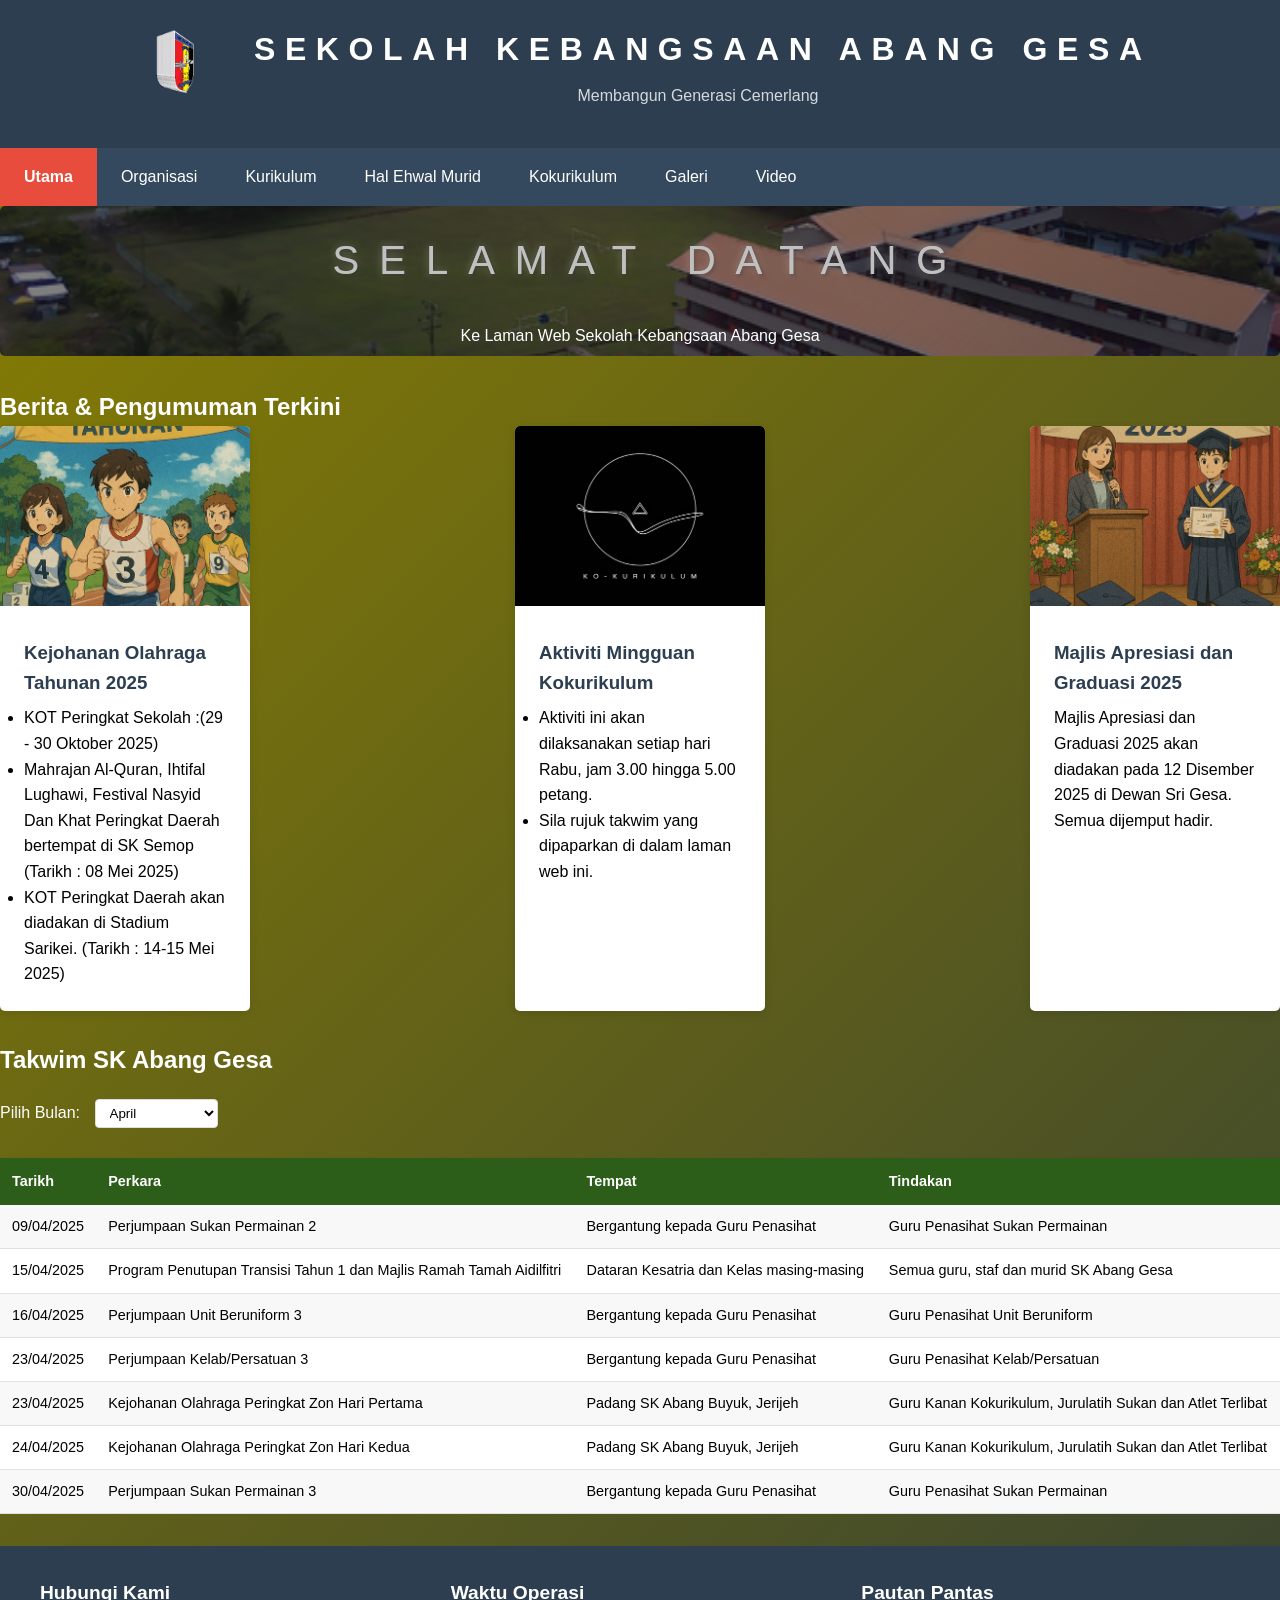
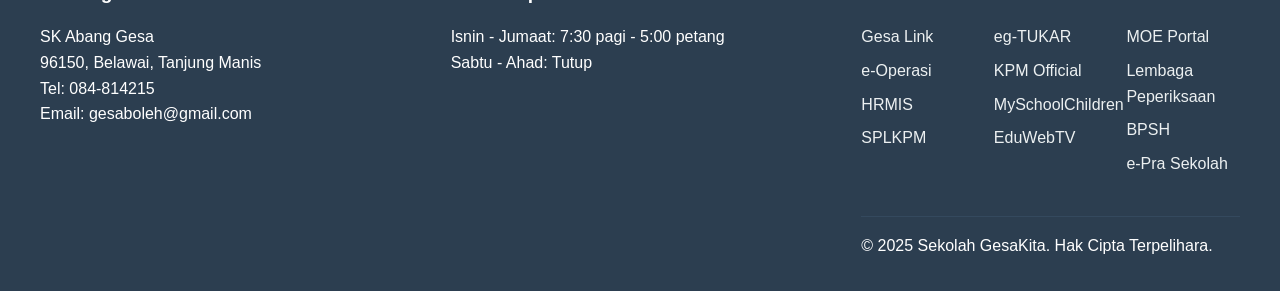
==== index.html @ 45ab1422 "Update index.html" ====
<!DOCTYPE html>
<html lang="en">
<head>
    <meta charset="UTF-8">
    <meta name="viewport" content="width=device-width, initial-scale=1.0">
    <meta http-equiv="X-UA-Compatible" content="IE=edge">
    <title>Sekolah Kita - Homepage</title>
    <style>
.welcome-container {
    width: 100%;
    text-align: center;
    overflow: hidden; /* Ensures text doesn't overflow */
}

.welcome-text {
    font-family: 'Stencil', sans-serif;
    font-size: clamp(3rem, 10vw, 6rem);
    margin: 0;
    padding: 15px 0;
    width: 100%;
    font-weight: 400;
    letter-spacing: 0.5em;
    text-indent: 0.5em;
    
    /* Base Metallic Silver Color */
    color: #c0c0c0;
    
    /* Shine Effect (Lighter Silver Overlay) */
    background: linear-gradient(
        to right,
        transparent 0%,
        rgba(255, 255, 255, 0.7) 30%,
        transparent 60%
    );
    -webkit-background-clip: text;
    background-clip: text;
    
    /* 3D Depth */
    text-shadow: 
        2px 2px 4px rgba(0, 0, 0, 0.3),
        0 0 8px rgba(255, 255, 255, 0.3);
    
    /* Smooth Shine Animation */
    animation: shine 4s infinite linear;
    background-size: 200% auto;
    white-space: nowrap;
    display: inline-block;
}

@keyframes shine {
    0% { background-position: 150% center; }
    100% { background-position: -50% center; }
}
.month-filter {
    margin: 20px 0;
    color: white;
}

.month-filter label {
    margin-right: 10px;
}

.month-filter select {
    padding: 5px 10px;
    border-radius: 4px;
    border: 1px solid #ddd;
    background-color: white;
}

.takwim-table {
    width: 100%;
    border-collapse: collapse;
    margin-top: 10px;
    background-color: white;
    box-shadow: 0 2px 5px rgba(0,0,0,0.1);
    font-size: 0.9em;
}

.takwim-table th {
    background-color: #2c5e1a;
    color: white;
    padding: 12px;
    text-align: left;
    position: sticky;
    top: 0;
}

.takwim-table td {
    padding: 10px 12px;
    border-bottom: 1px solid #e0e0e0;
    vertical-align: top;
}

.takwim-table tr {
    display: table-row;
}

.takwim-table tr:nth-child(even) {
    background-color: #f8f8f8;
}

.takwim-table tr:hover {
    background-color: #f0f0f0;
}

/* Responsive table */
.table-responsive {
    overflow-x: auto;
    max-width: 100%;
    margin-bottom: 20px;
}

@media screen and (max-width: 600px) {
    .takwim-table {
        font-size: 0.8em;
    }
    .takwim-table th, 
    .takwim-table td {
        padding: 8px 6px;
    }
}

        /* Reset and Base Styles */
        * {
            margin: 0;
            padding: 0;
            box-sizing: border-box;
            font-family: 'Segoe UI', Tahoma, Geneva, Verdana, sans-serif;
        }
        
body {
    background: linear-gradient(135deg, #8B8000, #172a45, #000000, #0a192f);
    background-size: 400% 400%;
    animation: gradientBG 5s ease infinite;
    color: black; /* Changed text color to light for better contrast */
    line-height: 1.6;
    margin: 0;
    min-height: 100vh;
}

@keyframes gradientBG {
    0% {
        background-position: 0% 50%;
    }
    50% {
        background-position: 100% 50%;
    }
    100% {
        background-position: 0% 50%;
    }
}
        
        /* Header Styles */
        header {
            background-color: #2c3e50;
            color: white;
            padding: 1rem 0;
            text-align: center;
            box-shadow: 0 2px 5px rgba(0,0,0,0.1);
        }
        
        .logo-container {
            display: flex;
            align-items: center;
            justify-content: center;
            margin-bottom: 1rem;
        }
        
        .logo {
            width: 100px;
            height: 100px;
            margin-right: 1rem;
            background-color: #2c3e50;
            border-radius: 50%;
            display: flex;
            align-items: center;
            justify-content: center;
        }
        
        .logo img {
            width: 80%;
            height: 80%;
            object-fit: contain;
        }
        
        .school-name h1 {
	    font-family: 'Astroz', sans-serif;
	    letter-spacing: 0.3em;
	    text-indent: 0.3em;
            font-size: 2rem;
            margin-bottom: 0.5rem;
        }
        
        .school-name p {
            font-size: 1rem;
            opacity: 0.8;
        }
        
        /* Navigation Tabs */
        .tabs-container {
            background-color: #34495e;
            position: sticky;
            top: 0;
            z-index: 100;
            overflow-x: auto;
            white-space: nowrap;
            -webkit-overflow-scrolling: touch;
        }
        
        .tabs {
            display: inline-flex;
            min-width: 100%;
        }
        
        .tab {
            padding: 1rem 1.5rem;
            cursor: pointer;
            color: white;
            transition: all 0.3s ease;
            position: relative;
            display: inline-block;
        }
        
        .tab:hover {
            background-color: #2c3e50;
        }
        
        .tab.active {
            background-color: #e74c3c;
            font-weight: bold;
        }
        
        .tab.active::after {
            content: '';
            position: absolute;
            bottom: -5px;
            left: 50%;
            transform: translateX(-50%);
            width: 0;
            height: 0;
            border-left: 10px solid transparent;
            border-right: 10px solid transparent;
            border-top: 10px solid #e74c3c;
        }
        
.pdf-preview-section {
    margin-bottom: 2rem;
    padding: 1rem;
    background: #f9f9f9;
    border-radius: 8px;
}

.pdf-container {
    margin: 1rem 0;
    box-shadow: 0 2px 5px rgba(0,0,0,0.1);
}

.btn-primary {
    display: inline-block;
    padding: 0.5rem 1rem;
    background: #0066cc;
    color: white;
    text-decoration: none;
    border-radius: 4px;
    transition: background 0.3s;
}

.btn-primary:hover {
    background: #0052a3;
}

.btn-primary i {
    margin-right: 0.5rem;
}

        /* Mobile Navigation */
        .mobile-nav {
            display: none;
            width: 100%;
            padding: 1rem;
            background-color: #34495e;
            color: white;
            border: none;
            text-align: center;
            font-size: 1rem;
            cursor: pointer;
        }
        
        /* Main Content */
        .main-content {
            padding: 2rem;
            max-width: 1200px;
            margin: 0 auto;
        }
        
        .tab-content {
            display: none;
            animation: fadeIn 0.5s ease;
        }
        
        .tab-content.active {
            display: block;
        }
        
        /* Hero Section */
        .hero {
background-image: linear-gradient(rgba(0,0,0,0.5), rgba(0,0,0,0.5)), url('gic.png');
background-size: cover;
background-position: center;
height: 150px;
display: flex;
align-items: center;
justify-content: center;
color: white;
text-align: center;
margin-bottom: 2rem;
border-radius: 5px;
        }
        
        .hero h2 {
            font-size: 2.5rem;
            margin-bottom: 1rem;
        }
        
        /* Cards */
        .card-container {
            display: flex;
            flex-wrap: wrap;
            justify-content: space-between;
            gap: 20px;
            margin-bottom: 30px;
        }
        
        .card {
            flex: 1;
            min-width: 200px;
            max-width: 250px;
            background-color: white;
            border-radius: 5px;
            overflow: hidden;
            box-shadow: 0 3px 10px rgba(0,0,0,0.1);
            transition: transform 0.3s ease;
        }
        
        .card:hover {
            transform: translateY(-5px);
        }
        
        .card img {
            width: 100%;
            height: 180px;
            object-fit: cover;
        }
        
        .card-content {
            padding: 1.5rem;
        }
        
        .card h3 {
            margin-bottom: 0.5rem;
            color: #2c3e50;
        }
        
        /* Circular Images */
        .circular-image-container {
            width: 150px;
            height: 150px;
            border-radius: 50%;
            overflow: hidden;
            margin: 0 auto;
            border: 4px solid #e74c3c;
            margin-top: 20px;
            background-color: #f1f1f1;
        }
        
        .circular-image {
            width: 100%;
            height: 100%;
            object-fit: cover;
        }
        
              /* Staff Cards */
.staff-row {
    display: flex;
    flex-wrap: wrap;
    justify-content: center;
    gap: 20px;
    margin-bottom: 30px;
    width: 100%;
}

.staff-card {
    flex: 1;
    min-width: 200px;
    max-width: calc(25% - 20px); /* 4 cards per row with gap */
    background-color: white;
    border-radius: 5px;
    overflow: hidden;
    box-shadow: 0 3px 10px rgba(0,0,0,0.1);
    transition: transform 0.3s ease;
    text-align: center;
    padding-bottom: 15px;
}

/* For rows that need 5 cards */
.staff-row-five .staff-card {
    max-width: calc(20% - 20px); /* 5 cards per row with gap */
}

/* For rows that need 3 cards */
.staff-row-three .staff-card {
    max-width: calc(33.33% - 20px); /* 3 cards per row with gap */
}

.circular-image-container {
    width: 120px;
    height: 120px;
    border-radius: 50%;
    overflow: hidden;
    margin: 15px auto;
    border: 3px solid #e74c3c;
    background-color: #f1f1f1;
}

.staff-card h3 {
    font-size: 1rem;
    margin: 10px 0 5px;
    color: #2c3e50;
    padding: 0 10px;
}

.staff-card p {
    font-size: 0.9rem;
    margin: 5px 0;
    padding: 0 10px;
}

/* Responsive adjustments */
@media (max-width: 1200px) {
    .staff-card {
        max-width: calc(33.33% - 20px);
    }
}

@media (max-width: 900px) {
    .staff-card {
        max-width: calc(50% - 20px);
    }
}

@media (max-width: 600px) {
    .staff-card {
        max-width: 100%;
    }
} 

.sheet-container {
    position: relative;
    padding-bottom: 75%; /* Adjust based on your sheet's aspect ratio */
    height: 0;
    overflow: hidden;
    background: #f5f5f5;
    border: 1px solid #ddd;
    margin-bottom: 15px;
}

.sheet-container iframe {
    position: absolute;
    top: 0;
    left: 0;
    width: 100%;
    height: 100%;
    border: none;
}

@media (max-width: 768px) {
    .sheet-container {
        padding-bottom: 120%; /* More vertical space on mobile */
    }
}       
.gallery-container {
    width: 100%;
    max-width: 1200px;
    margin: 0 auto;
    padding: 20px;
}

        /* Year Section Styling */
        .year-section {
            margin-bottom: 40px;
        }

        .year-title {
            text-align: center;
            margin: 30px 0 20px;
            position: relative;
            font-size: 24px;
            color: #fa0505;
        }

        .year-title:after {
            content: "";
            display: block;
            width: 80px;
            height: 3px;
            background: #3498db;
            margin: 10px auto 0;
        }

.gallery-grid {
    display: grid;
    grid-template-columns: repeat(6, 1fr);
    gap: 20px;
}

.gallery-item {
    position: relative;
    overflow: hidden;
    border-radius: 8px;
    box-shadow: 0 4px 8px rgba(0,0,0,0.1);
    transition: all 0.3s ease;
}

.gallery-item:hover {
    transform: scale(1.03);
    box-shadow: 0 6px 12px rgba(0,0,0,0.15);
}

.gallery-item img {
    width: 100%;
    height: 180px;
    object-fit: cover;
    display: block;
}

.gallery-caption {
    padding: 12px; /* Adjust padding as needed */
    background: #fff;
    text-align: center;
    font-size: 11px; /* Adjust font size as needed */
    color: #333;
    font-weight: 500;
    display: flex; /* Use flexbox for alignment */
    align-items: center; /* Vertically center the text */
    justify-content: center; /* Horizontally center the text */
    height: 60px; /* Set a fixed height for consistency */
    overflow: hidden; /* Prevent text from overflowing */
    text-overflow: ellipsis; /* Add ellipsis for long text */
    white-space: wrap; /* text wrapping */
}

/* Responsive adjustments */
@media (max-width: 1200px) {
    .gallery-grid {
        grid-template-columns: repeat(4, 1fr);
	font-size: 9px;
    }
}

@media (max-width: 768px) {
    .gallery-grid {
        grid-template-columns: repeat(3, 1fr);
	font-size: 8px;
    }
}

@media (max-width: 480px) {
    .gallery-grid {
        grid-template-columns:2, 1fr;
	font-size: 7px;
    }
}
        /* Lightbox */
        .lightbox {
            display: none;
            position: fixed;
            top: 0;
            left: 0;
            width: 100%;
            height: 100%;
            background-color:
 rgba(0,0,0,0.8);
            z-index: 1000;
            align-items: center;
            justify-content: center;
        }
        
        .lightbox-content {
            max-width: 90%;
            max-height: 90%;
        }
        
        .lightbox-content img {
            max-width: 100%;
            max-height: 80vh;
            border: 3px solid white;
            border-radius: 5px;
        }
        
        .close-lightbox {
            position: absolute;
            top: 20px;
            right: 30px;
            color: white;
            font-size: 30px;
            cursor: pointer;
        }
        
        /* Footer */
        footer {
            background-color: #2c3e50;
            color: white;
            text-align: center;
            padding: 2rem;
            margin-top: 2rem;
        }
        
        .footer-content {
            max-width: 1200px;
            margin: 0 auto;
            display: grid;
            grid-template-columns: repeat(auto-fit, minmax(200px, 1fr));
            gap: 2rem;
            text-align: left;
        }
        
        .footer-section h3 {
            margin-bottom: 1rem;
            font-size: 1.2rem;
        }
        
        .footer-section ul {
            list-style: none;
        }
        
        .footer-section ul li {
            margin-bottom: 0.5rem;
        }
        
        .footer-section ul li a {
            color: #ecf0f1;
            text-decoration: none;
            transition: color 0.3s ease;
        }
        
        .footer-section ul li a:hover {
            color: #e74c3c;
        }
        
        .copyright {
            margin-top: 2rem;
            padding-top: 1rem;
            border-top: 1px solid #34495e;
        }
        
	@media (max-width: 768px) {
    .documents-container {
        flex-direction: column;
    }
    .pdf-preview-section, .google-sheet-section {
        min-width: 100%;
    }
}
        /* Animations */
        @keyframes fadeIn {
            from { opacity: 0; }
            to { opacity: 1; }
        }
        
        /* Responsive Design */
        @media (max-width: 768px) {
            .tabs-container {
                display: none;
            }
            
            .mobile-nav {
                display: block;
            }
            
            .hero h2 {
                font-size: 2rem;
            }
            
            .school-name h1 {
                font-size: 1.5rem;
            }
            
            .card {
                min-width: 100%;
                max-width: 100%;
            }
            
            .staff-row {
                flex-direction: column;
                align-items: center;
            }
        }

	    /* Modal styles */
.pdf-modal {
    display: none;
    position: fixed;
    z-index: 1000;
    left: 0;
    top: 0;
    width: 100%;
    height: 100%;
    background-color: rgba(0,0,0,0.9);
}

.pdf-modal-content {
    margin: auto;
    display: block;
    width: 80%;
    max-width: 800px;
    height: 90vh;
    margin-top: 5vh;
}

.close-pdf {
    position: absolute;
    top: 15px;
    right: 35px;
    color: white;
    font-size: 40px;
    font-weight: bold;
    cursor: pointer;
}

        .video-gallery {
            display: flex;
            flex-direction: column;
            align-items: center;
            gap: 20px;
            padding: 20px;
        }
        
        .video-main {
            width: 60%;
            max-width: 800px;
            margin-bottom: 30px;
        }
        
        .video-grid {
            display: grid;
            grid-template-columns: repeat(3, 1fr);
            gap: 20px;
            width: 100%;
        }
        
        .video-item {
            cursor: pointer;
            transition: transform 0.3s;
            border-radius: 8px;
            overflow: hidden;
            box-shadow: 0 4px 8px rgba(0,0,0,0.1);
        }
        
        .video-item:hover {
            transform: scale(1.03);
        }
        
        .video-item img {
            width: 100%;
            height: auto;
            aspect-ratio: 16/9;
            object-fit: cover;
        }
        
        .video-caption {
            padding: 10px;
            background: #f5f5f5;
            text-align: center;
            font-size: 14px;
        }
        
        /* Modal styles */
        .modal {
            display: none;
            position: fixed;
            top: 0;
            left: 0;
            width: 100%;
            height: 100%;
            background-color: rgba(0,0,0,0.8);
            z-index: 1000;
            justify-content: center;
            align-items: center;
        }
        
        .modal-content {
            width: 80%;
            height: 80%;
            max-width: 1200px;
        }
        
        @media (max-width: 768px) {
            .video-grid {
                grid-template-columns: repeat(2, 1fr);
            }
            
            .video-main {
                width: 90%;
            }
        }
        
        @media (max-width: 480px) {
            .video-grid {
                grid-template-columns: 1fr;
            }
        }
    </style>
</head>
<body>
    <header>
        <div class="logo-container">
            <div class="logo">
                <img src="logo.gif" alt="School Logo" loading="lazy">
            </div>
            <div class="school-name">
                <h1>SEKOLAH KEBANGSAAN ABANG GESA</h1>
                <p>Membangun Generasi Cemerlang</p>
            </div>
        </div>
    </header>
    
    <button class="mobile-nav" id="mobileNavButton" aria-expanded="false" aria-controls="tabsContainer">☰ Menu</button>
    
    <div class="tabs-container" id="tabsContainer">
        <div class="tabs">
            <div class="tab active" data-tab="home" role="tab" aria-selected="true">Utama</div>
            <div class="tab" data-tab="organisasi" role="tab" aria-selected="false">Organisasi</div>
            <div class="tab" data-tab="kurikulum" role="tab" aria-selected="false">Kurikulum</div>
            <div class="tab" data-tab="hal-ehwal" role="tab" aria-selected="false">Hal Ehwal Murid</div>
            <div class="tab" data-tab="kokurikulum" role="tab" aria-selected="false">Kokurikulum</div>
            <div class="tab" data-tab="galeri" role="tab" aria-selected="false">Galeri</div>
            <div class="tab" data-tab="video" role="tab" aria-selected="false">Video</div>
        </div>
    </div>
    <div id="birthday-marquee" style="background: linear-gradient(90deg, #ff9a9e, #fad0c4, #fbc2eb, #a6c1ee); padding: 8px 0; overflow: hidden; white-space: nowrap;"></div>

    <!-- Video-Tab -->
    <div class="tab-content" id="video">
        <div class="video-gallery">
            <!-- Main centered video -->
            <div class="video-main">
                <div class="video-item" onclick="openVideo('https://youtu.be/NxX519SHe90')">
                    <img src="https://img.youtube.com/vi/NxX519SHe90/maxresdefault.jpg" alt="SK Abang Gesa" loading="lazy">
                    <div class="video-caption">Kenali SK Abang Gesa</div>
                </div>
            </div>
            
            <!-- Other videos in 3 columns -->
            <div class="video-grid">
                <div class="video-item" onclick="openVideo('https://youtu.be/Ot89BfWvvUY')">
                    <img src="https://img.youtube.com/vi/Ot89BfWvvUY/mqdefault.jpg" alt="Modified Interaction Display (MiDi)" loading="lazy">
                    <div class="video-caption">Modified Interaction Display (MiDi)</div>
                </div>
                <div class="video-item" onclick="openVideo('https://youtu.be/z4ncFSOuu-Y')">
                    <img src="https://img.youtube.com/vi/z4ncFSOuu-Y/mqdefault.jpg" alt="Eco Camp Anjuran NREB dan PPD Daro 2023" loading="lazy">
                    <div class="video-caption">Eco Camp Anjuran NREB dan PPD Daro 2023</div>
                </div>
                <div class="video-item" onclick="openVideo('https://youtu.be/TnNrUbFNuas')">
                    <img src="https://img.youtube.com/vi/TnNrUbFNuas/mqdefault.jpg" alt="Sambutan Hari Guru 2024" loading="lazy">
                    <div class="video-caption">Sambutan Hari Guru 2024</div>
                </div>
                <div class="video-item" onclick="openVideo('https://youtu.be/cm52_1sfhlU')">
                    <img src="https://img.youtube.com/vi/cm52_1sfhlU/mqdefault.jpg" alt="Sambutan Maulidur Rasul 2023" loading="lazy">
                    <div class="video-caption">Sambutan Maulidur Rasul 2023</div>
                </div>
                <div class="video-item" onclick="openVideo('https://youtu.be/Th11ZH11tkg')">
                    <img src="https://img.youtube.com/vi/Th11ZH11tkg/mqdefault.jpg" alt="Sambutan Hari Kemerdekaan 2023" loading="lazy">
                    <div class="video-caption">Sambutan Hari Kemerdekaan 2023</div>
                </div>
                <div class="video-item" onclick="openVideo('https://youtu.be/g2pElv9Hfdo')">
                    <img src="https://img.youtube.com/vi/g2pElv9Hfdo/mqdefault.jpg" alt="Majlis Hari Persaraan Hjh Jamaliah @ Rosnah 2023" loading="lazy">
                    <div class="video-caption">Majlis Hari Persaraan Hjh Jamaliah @ Rosnah 2023</div>
                </div>
                <div class="video-item" onclick="openVideo('https://youtu.be/VXc7XCbzJeQ')">
                    <img src="https://img.youtube.com/vi/VXc7XCbzJeQ/mqdefault.jpg" alt="Gesa Information Center (GiC)" loading="lazy">
                    <div class="video-caption">Gesa Information Center (GiC)</div>
                </div>
            </div>
        </div>
        
        <!-- Video Modal -->
        <div id="videoModal" class="modal" onclick="closeVideo()">
            <div class="modal-content" onclick="event.stopPropagation()">
                <iframe id="videoFrame" width="100%" height="100%" frameborder="0" allowfullscreen allow="autoplay"></iframe>
            </div>
        </div>
    </div>

<!-- Home Tab -->
<div class="tab-content active" id="home" role="tabpanel">
    <div class="hero">
        <div class="welcome-container">
            <h2 class="welcome-text">SELAMAT DATANG</h2>
            <p>Ke Laman Web Sekolah Kebangsaan Abang Gesa</p>
        </div>
    </div>
            
		<h2 style="color: white;">Berita & Pengumuman Terkini</h2>
            <div class="card-container">
                <div class="card">
                    <img src="kot.png" alt="Kejohanan Olahraga Tahunan" loading="lazy">
                    <div class="card-content">
                        <h3>Kejohanan Olahraga Tahunan 2025</h3>
			<ul>
                        	<li>KOT Peringkat Sekolah :(29 - 30 Oktober 2025)</li>
		        	<li>Mahrajan Al-Quran, Ihtifal Lughawi, Festival Nasyid Dan Khat Peringkat Daerah bertempat di SK Semop (Tarikh : 08 Mei 2025)</li>
				<li>KOT Peringkat Daerah akan diadakan di Stadium Sarikei. (Tarikh : 14-15 Mei 2025)</li>
			</ul>
                    </div>
                </div>
                
                <div class="card">
                    <img src="kkminggu.jpg" alt="Aktiviti Mingguan Kokurikulum" loading="lazy">
                    <div class="card-content">
                        <h3>Aktiviti Mingguan Kokurikulum</h3>
			<ul>
                        	<li>Aktiviti ini akan dilaksanakan setiap hari Rabu, jam 3.00 hingga 5.00 petang.</li>
				<li>Sila rujuk takwim yang dipaparkan di dalam laman web ini.</li>
		    </ul>
                    </div>
                </div>
                
                <div class="card">
                    <img src="graduasi.png" alt="Majlis Apresiasi dan Graduasi" loading="lazy">
                    <div class="card-content">
                        <h3>Majlis Apresiasi dan Graduasi 2025</h3>
                        <p>Majlis Apresiasi dan Graduasi 2025 akan diadakan pada 12 Disember 2025 di Dewan Sri Gesa. Semua dijemput hadir.</p>
                    </div>
		</div>
	    </div>

<h2 style="color: white;">Takwim SK Abang Gesa</h2>

<div class="month-filter">
    <label for="month-select">Pilih Bulan:</label>
    <select id="month-select">
        <option value="all">Semua Bulan</option>
        <option value="1">Januari</option>
        <option value="2">Februari</option>
        <option value="3">Mac</option>
        <option value="4" selected>April</option>
        <option value="5">Mei</option>
        <option value="6">Jun</option>
        <option value="7">Julai</option>
        <option value="8">Ogos</option>
        <option value="9">September</option>
        <option value="10">Oktober</option>
        <option value="11">November</option>
        <option value="12">Disember</option>
    </select>
</div>

<div class="table-responsive">
    <table class="takwim-table">
        <thead>
            <tr>
                <th>Tarikh</th>
                <th>Perkara</th>
                <th>Tempat</th>
                <th>Tindakan</th>
            </tr>
        </thead>
        <tbody>
            <!-- February Events -->
            <tr data-month="2">
                <td>26/02/2025</td>
                <td>Perjumpaan Unit Beruniform 1</td>
                <td>Bergantung kepada Guru Penasihat</td>
                <td>Guru Penasihat Unit Beruniform</td>
            </tr>
            
            <!-- March Events -->
            <tr data-month="3">
                <td>05/03/2025</td>
                <td>Perjumpaan Kelab/Persatuan 1</td>
                <td>Bergantung kepada Guru Penasihat</td>
                <td>Guru Penasihat Kelab/Persatuan</td>
            </tr>
            <tr data-month="3">
                <td>12/03/2025</td>
                <td>Perjumpaan Sukan Permainan 1</td>
                <td>Bergantung kepada Guru Penasihat</td>
                <td>Guru Penasihat Sukan Permainan</td>
            </tr>
            <tr data-month="3">
                <td>19/03/2025</td>
                <td>Perjumpaan Unit Beruniform 2</td>
                <td>Bergantung kepada Guru Penasihat</td>
                <td>Guru Penasihat Unit Beruniform</td>
            </tr>
            <tr data-month="3">
                <td>26/03/2025</td>
                <td>Perjumpaan Kelab/Persatuan 2</td>
                <td>Bergantung kepada Guru Penasihat</td>
                <td>Guru Penasihat Kelab/Persatuan</td>
            </tr>
            
            <!-- April Events -->
            <tr data-month="4">
                <td>09/04/2025</td>
                <td>Perjumpaan Sukan Permainan 2</td>
                <td>Bergantung kepada Guru Penasihat</td>
                <td>Guru Penasihat Sukan Permainan</td>
            </tr>
            <tr data-month="4">
                <td>15/04/2025</td>
                <td>Program Penutupan Transisi Tahun 1 dan Majlis Ramah Tamah Aidilfitri</td>
                <td>Dataran Kesatria dan Kelas masing-masing</td>
                <td>Semua guru, staf dan murid SK Abang Gesa</td>
            </tr>
            <tr data-month="4">
                <td>16/04/2025</td>
                <td>Perjumpaan Unit Beruniform 3</td>
                <td>Bergantung kepada Guru Penasihat</td>
                <td>Guru Penasihat Unit Beruniform</td>
            </tr>
            <tr data-month="4">
                <td>23/04/2025</td>
                <td>Perjumpaan Kelab/Persatuan 3</td>
                <td>Bergantung kepada Guru Penasihat</td>
                <td>Guru Penasihat Kelab/Persatuan</td>
            </tr>
            <tr data-month="4">
                <td>23/04/2025</td>
                <td>Kejohanan Olahraga Peringkat Zon Hari Pertama</td>
                <td>Padang SK Abang Buyuk, Jerijeh</td>
                <td>Guru Kanan Kokurikulum, Jurulatih Sukan dan Atlet Terlibat</td>
            </tr>
            <tr data-month="4">
                <td>24/04/2025</td>
                <td>Kejohanan Olahraga Peringkat Zon Hari Kedua</td>
                <td>Padang SK Abang Buyuk, Jerijeh</td>
                <td>Guru Kanan Kokurikulum, Jurulatih Sukan dan Atlet Terlibat</td>
            </tr>
            <tr data-month="4">
                <td>30/04/2025</td>
                <td>Perjumpaan Sukan Permainan 3</td>
                <td>Bergantung kepada Guru Penasihat</td>
                <td>Guru Penasihat Sukan Permainan</td>
            </tr>
            
            <!-- May Events -->
            <tr data-month="5">
                <td>07/05/2025</td>
                <td>Perjumpaan Unit Beruniform 4</td>
                <td>Bergantung kepada Guru Penasihat</td>
                <td>Guru Penasihat Unit Beruniform</td>
            </tr>
            <tr data-month="5">
                <td>14/05/2025</td>
                <td>Perjumpaan Kelab/Persatuan 4</td>
                <td>Bergantung kepada Guru Penasihat</td>
                <td>Guru Penasihat Kelab/Persatuan</td>
            </tr>
            <tr data-month="5">
                <td>14/05/2025</td>
                <td>Kejohanan Olahraga Peringkat Daerah Hari Pertama</td>
                <td>Stadium Sarikei</td>
                <td>Guru Kanan Kokurikulum, Jurulatih Sukan, Atlet Terlibat</td>
            </tr>
            <tr data-month="5">
                <td>15/05/2025</td>
                <td>Kejohanan Olahraga Peringkat Daerah Hari Kedua</td>
                <td>Stadium Sarikei</td>
                <td>Guru Kanan Kokurikulum, Jurulatih Sukan, Atlet Terlibat</td>
            </tr>
            <tr data-month="5">
                <td>21/05/2025</td>
                <td>Perjumpaan Sukan Permainan 4</td>
                <td>Bergantung kepada Guru Penasihat</td>
                <td>Guru Penasihat Sukan Permainan</td>
            </tr>
            <tr data-month="5">
                <td>28/05/2025</td>
                <td>Perjumpaan Unit Beruniform 5</td>
                <td>Bergantung kepada Guru Penasihat</td>
                <td>Guru Penasihat Unit Beruniform</td>
            </tr>
            
            <!-- June Events -->
            <tr data-month="6">
                <td>11/06/2025</td>
                <td>Perjumpaan Kelab/Persatuan 5</td>
                <td>Bergantung kepada Guru Penasihat</td>
                <td>Guru Penasihat Kelab/Persatuan</td>
            </tr>
            <tr data-month="6">
                <td>18/06/2025</td>
                <td>Perjumpaan Sukan Permainan 5</td>
                <td>Bergantung kepada Guru Penasihat</td>
                <td>Guru Penasihat Sukan Permainan</td>
            </tr>
            <tr data-month="6">
                <td>25/06/2025</td>
                <td>Perjumpaan Unit Beruniform 6</td>
                <td>Bergantung kepada Guru Penasihat</td>
                <td>Guru Penasihat Unit Beruniform</td>
            </tr>
            
            <!-- July Events -->
            <tr data-month="7">
                <td>02/07/2025</td>
                <td>Perjumpaan Kelab/Persatuan 6</td>
                <td>Bergantung kepada Guru Penasihat</td>
                <td>Guru Penasihat Kelab/Persatuan</td>
            </tr>
            <tr data-month="7">
                <td>09/07/2025</td>
                <td>Perjumpaan Sukan Permainan 6</td>
                <td>Bergantung kepada Guru Penasihat</td>
                <td>Guru Penasihat Sukan Permainan</td>
            </tr>
            <tr data-month="7">
                <td>16/07/2025</td>
                <td>Perjumpaan Unit Beruniform 7</td>
                <td>Bergantung kepada Guru Penasihat</td>
                <td>Guru Penasihat Unit Beruniform</td>
            </tr>
            <tr data-month="7">
                <td>23/07/2025</td>
                <td>Perjumpaan Kelab/Persatuan 7</td>
                <td>Bergantung kepada Guru Penasihat</td>
                <td>Guru Penasihat Kelab/Persatuan</td>
            </tr>
            <tr data-month="7">
                <td>30/07/2025</td>
                <td>Perjumpaan Sukan Permainan 7</td>
                <td>Bergantung kepada Guru Penasihat</td>
                <td>Guru Penasihat Sukan Permainan</td>
            </tr>
            
            <!-- August Events -->
            <tr data-month="8">
                <td>06/08/2025</td>
                <td>Perjumpaan Unit Beruniform 8</td>
                <td>Bergantung kepada Guru Penasihat</td>
                <td>Guru Penasihat Unit Beruniform</td>
            </tr>
            <tr data-month="8">
                <td>13/08/2025</td>
                <td>Perjumpaan Kelab/Persatuan 8</td>
                <td>Bergantung kepada Guru Penasihat</td>
                <td>Guru Penasihat Kelab/Persatuan</td>
            </tr>
            <tr data-month="8">
                <td>20/08/2025</td>
                <td>Perjumpaan Sukan Permainan 8</td>
                <td>Bergantung kepada Guru Penasihat</td>
                <td>Guru Penasihat Sukan Permainan</td>
            </tr>
            <tr data-month="8">
                <td>27/08/2025</td>
                <td>Perjumpaan Unit Beruniform 9</td>
                <td>Bergantung kepada Guru Penasihat</td>
                <td>Guru Penasihat Unit Beruniform</td>
            </tr>
            
            <!-- September Events -->
            <tr data-month="9">
                <td>03/09/2025</td>
                <td>Perjumpaan Kelab/Persatuan 9</td>
                <td>Bergantung kepada Guru Penasihat</td>
                <td>Guru Penasihat Kelab Persatuan</td>
            </tr>
            <tr data-month="9">
                <td>10/09/2025</td>
                <td>Perjumpaan Sukan Permainan 9</td>
                <td>Bergantung kepada Guru Penasihat</td>
                <td>Guru Penasihat Sukan Permainan</td>
            </tr>
            <tr data-month="9">
                <td>24/09/2025</td>
                <td>Perjumpaan Unit Beruniform 10</td>
                <td>Bergantung kepada Guru Penasihat</td>
                <td>Guru Penasihat Unit Beruniform</td>
            </tr>
            
            <!-- October Events -->
            <tr data-month="10">
                <td>01/10/2025</td>
                <td>Perjumpaan Kelab/Persatuan 10</td>
                <td>Bergantung kepada Guru Penasihat</td>
                <td>Guru Penasihat Kelab/Persatuan</td>
            </tr>
            <tr data-month="10">
                <td>08/10/2025</td>
                <td>Perjumpaan Sukan Permainan 10</td>
                <td>Bergantung kepada Guru Penasihat</td>
                <td>Guru Penasihat Sukan Permainan</td>
            </tr>
            <tr data-month="10">
                <td>15/10/2025</td>
                <td>Perjumpaan Unit Beruniform 11</td>
                <td>Bergantung kepada Guru Penasihat</td>
                <td>Guru Penasihat Unit Beruniform</td>
            </tr>
            <tr data-month="10">
                <td>22/10/2025</td>
                <td>Perjumpaan Kelab/Persatuan 11</td>
                <td>Bergantung kepada Guru Penasihat</td>
                <td>Guru Penasihat Kelab/Persatuan</td>
            </tr>
            <tr data-month="10">
                <td>29/10/2025</td>
                <td>Perjumpaan Sukan Permainan 11</td>
                <td>Bergantung kepada Guru Penasihat</td>
                <td>Guru Penasihat Sukan Permainan</td>
            </tr>
            <tr data-month="10">
                <td>29/10/2025</td>
                <td>Program Hari Sukan Negara</td>
                <td>Padang SK Abang Gesa</td>
                <td>Semua guru dan murid SK Abang Gesa</td>
            </tr>
            <tr data-month="10">
                <td>30/10/2025</td>
                <td>Kejohanan Olahraga Tahunan Hari Pertama</td>
                <td>Padang SK Abang Gesa</td>
                <td>Semua guru dan murid SK Abang Gesa</td>
            </tr>
            <tr data-month="10">
                <td>31/10/2025</td>
                <td>Kejohanan Olahraga Tahunan Hari Kedua</td>
                <td>Padang SK Abang Gesa</td>
                <td>Semua guru dan murid SK Abang Gesa</td>
            </tr>
            
            <!-- November Events -->
            <tr data-month="11">
                <td>05/11/2025</td>
                <td>Perjumpaan Unit Beruniform 12</td>
                <td>Bergantung kepada Guru Penasihat</td>
                <td>Guru Penasihat Unit Beruniform</td>
            </tr>
            <tr data-month="11">
                <td>12/11/2025</td>
                <td>Perjumpaan Kelab/Persatuan 12</td>
                <td>Bergantung kepada Guru Penasihat</td>
                <td>Guru Penasihat Kelab/Persatuan</td>
            </tr>
            <tr data-month="11">
                <td>19/11/2025</td>
                <td>Perjumpaan Sukan Permainan 12</td>
                <td>Bergantung kepada Guru Penasihat</td>
                <td>Guru Penasihat Sukan Permainan</td>
            </tr>
            <tr data-month="11">
                <td>20/11/2025</td>
                <td>Perkhemahan Tahunan SK Abang Gesa Hari Pertama</td>
                <td>Padang SK Abang Gesa</td>
                <td>Semua guru dan murid tahap 2 SK Abang Gesa</td>
            </tr>
            <tr data-month="11">
                <td>21/11/2025</td>
                <td>Perkhemahan Tahunan SK Abang Gesa Hari Kedua</td>
                <td>Padang SK Abang Gesa</td>
                <td>Semua guru dan murid tahap 2 SK Abang Gesa</td>
            </tr>
            <tr data-month="11">
                <td>26/11/2025</td>
                <td>Perjumpaan Unit Beruniform 13</td>
                <td>Bergantung kepada Guru Penasihat</td>
                <td>Guru Penasihat Unit Beruniform</td>
            </tr>
            
            <!-- December Events -->
            <tr data-month="12">
                <td>03/12/2025</td>
                <td>Perjumpaan Kelab/Persatuan 13</td>
                <td>Bergantung kepada Guru Penasihat</td>
                <td>Guru Penasihat Kelab/Persatuan</td>
            </tr>
            <tr data-month="12">
                <td>10/12/2025</td>
                <td>Perjumpaan Sukan Permainan 13</td>
                <td>Bergantung kepada Guru Penasihat</td>
                <td>Guru Penasihat Sukan Permainan</td>
            </tr>
            <tr data-month="12">
                <td>12/12/2025</td>
                <td>Majlis Apresiasi dan Graduasi 2025</td>
                <td>Dewan Sri Gesa</td>
                <td>Semua guru, staf dan pelajar</td>
            </tr>
        </tbody>
    </table>
</div>
	</div>
      
<!-- Organisasi Tab -->
<div class="tab-content" id="organisasi" role="tabpanel">
    <div style="display: flex; flex-direction: column; align-items: center; margin-bottom: 25px;">
        <div style="display: flex; align-items: center; gap: 15px; padding-bottom: 10px;">
            <img src="organisasi.png" alt="School Logo" style="height: 50px;">
            <h2 style="color: white; font-size: 2.0rem; margin: 0;">Struktur Organisasi Sekolah</h2>
        </div>
        <div style="border-bottom: 2px solid #3498db; width: 100%;"></div>
    </div>

           <!-- First Row: Guru Besar and Penolong Kanan -->
    <div class="staff-row">
        <div class="staff-card">
                <div class="circular-image-container" data-pdf="biodata/allawee.pdf">
                <img src="allawee.jpg" alt="Guru Besar" class="circular-image" loading="lazy">
            </div>
            <h3>Guru Besar</h3>
            <p>Ustaz Allawee Bin Haji Sidek</p>
            <p>DG10</p>
        </div>

        <div class="staff-card">
                <div class="circular-image-container" data-pdf="biodata/ahmad.pdf">
                <img src="ahmad.jpg" alt="Penolong Kanan Kurikulum" class="circular-image" loading="lazy">
            </div>
            <h3>Penolong Kanan Kurikulum</h3>
            <p>Encik Ahmad Bin Jemain</p>
            <p>DG12</p>
        </div>
        
        <div class="staff-card">
            <div class="circular-image-container" data-pdf="biodata/suzie.pdf">
                <img src="suzie.jpg" alt="Penolong Kanan HEM" class="circular-image" loading="lazy">
            </div>
            <h3>Penolong Kanan HEM</h3>
            <p>Puan Suzie Binti Abdullah</p>
            <p>DG10</p>
        </div>

        <div class="staff-card">
                <div class="circular-image-container" data-pdf="biodata/jalil.pdf">
                <img src="jalil.jpg" alt="Penolong Kanan Kokurikulum" class="circular-image" loading="lazy">
            </div>
            <h3>Penolong Kanan Kokurikulum</h3>
            <p>Encik Abdul Jalil Bin Saim</p>
            <p>DG9</p>
        </div>
    </div>
    
    <!-- 2nd Row: Ketua Panitia (5 cards) -->
    <div class="staff-row">
        <div class="staff-card">
            <div class="circular-image-container" data-pdf="biodata/wati.pdf">
                <img src="wati.jpg" alt="Ketua Panitia Bahasa Melayu" class="circular-image" loading="lazy">
            </div>
            <h3>Ketua Panitia Bahasa Melayu</h3>
            <p>Puan Wati Binti Ahmad</p>
            <p>DG10</p>
        </div>

        <div class="staff-card">
            <div class="circular-image-container" data-pdf="biodata/edi.pdf">
                <img src="edi.jpg" alt="Ketua Panitia Bahasa Inggeris" class="circular-image" loading="lazy">
            </div>
            <h3>Ketua Panitia Bahasa Inggeris</h3>
            <p>Encik Edi Harianto Bin Suyadi</p>
            <p>DG10</p>
        </div>

        <div class="staff-card">
            <div class="circular-image-container" data-pdf="biodata/shima.pdf">
                <img src="shima.jpg" alt="Ketua
 Panitia Matematik" class="circular-image" loading="lazy">
            </div>
            <h3>Ketua Panitia Matematik</h3>
            <p>Puan Nurhashimah Nabila</p>
            <p>DG10</p>
        </div>

        <div class="staff-card">
            <div class="circular-image-container" data-pdf="biodata/suhaila.pdf">
                <img src="suhaila.jpg" alt="Ketua Panitia Sains" class="circular-image" loading="lazy">
            </div>
            <h3>Ketua Panitia Sains</h3>
            <p>Cik Suhaila Binti Abdul Halip</p>
            <p>DG12</p>
        </div>
        
        <div class="staff-card">
            <div class="circular-image-container" data-pdf="biodata/daud.pdf">
                <img src="daud.jpg" alt="Ketua Panitia Pendidikan Jasmani" class="circular-image" loading="lazy">
            </div>
            <h3>Ketua Panitia Pendidikan Jasmani</h3>
            <p>Encik Daud Bin Ahmad</p>
            <p>DG12</p>
        </div>
    </div>
    
    <!-- 3rd Row: Ketua Panitia (5 cards) -->
    <div class="staff-row">
        <div class="staff-card">
            <div class="circular-image-container">
                <img src="maszura.jpg" alt="Ketua Panitia Muzik" class="circular-image" loading="lazy">
            </div>
            <h3>Ketua Panitia Muzik</h3>
            <p>Puan Maszura Binti Hasim</p>
            <p>DG10</p>
        </div>

        <div class="staff-card">
            <div class="circular-image-container" data-pdf="biodata/haluyah.pdf">
                <img src="haluyah.jpg" alt="Ketua Panitia Seni" class="circular-image" loading="lazy">
            </div>
            <h3>Ketua Panitia Seni Visual</h3>
            <p>Puan Haluyah Binti Hop</p>
            <p>DG12</p>
        </div>

        <div class="staff-card">
            <div class="circular-image-container" data-pdf="biodata/khusairi.pdf">
                <img src="khusairi.jpg" alt="Ketua Panitia Pendidikan Agama" class="circular-image" loading="lazy">
            </div>
            <h3>Ketua Panitia Agama Islam</h3>
            <p>Ustaz Muhammad Khusairi</p>
            <p>DG10</p>
        </div>
        
        <div class="staff-card">
            <div class="circular-image-container" data-pdf="biodata/norizan.pdf">
                <img src="norizan.jpg" alt="Ketua Panitia Sejarah" class="circular-image" loading="lazy">
            </div>
            <h3>Ketua Panitia Sejarah</h3>
            <p>Encik Mohamad Norizan Bin Mohammad</p>
            <p>DG12</p>
        </div>
        
        <div class="staff-card">
            <div class="circular-image-container">
                <img src="zubair.jpg" alt="Ketua Panitia RBT" class="circular-image" loading="lazy">
            </div>
            <h3>Ketua Panitia Reka Bentuk Teknologi</h3>
            <p>Encik Zubair Bin Kassim @ Musaddat</p>
            <p>DG10</p>
        </div>
    </div>
    
    <!-- 4th Row: Guru Pra Sekolah, Guru Media, Guru SPBT (4 cards) -->
    <div class="staff-row">
        <div class="staff-card">
            <div class="circular-image-container" data-pdf="biodata/najri.pdf">
                <img src="najri.jpg" alt="Guru Pra Sekolah Cemerlang" class="circular-image" loading="lazy">
            </div>
            <h3>Guru Pra Sekolah</h3>
            <p>Encik Mohammad Najri Bin Han</p>
            <p>DG9</p>
        </div>

        <div class="staff-card">
            <div class="circular-image-container" data-pdf="biodata/aishah.pdf">
                <img src="aishah.jpg" alt="Guru Pra Sekolah Gemilang" class="circular-image" loading="lazy">
            </div>
            <h3>Guru Pra Sekolah</h3>
            <p>Puan Siti Aishah Binti Muhaladdin</p>
            <p>DG10</p>
        </div>

        <div class="staff-card">
            <div class="circular-image-container" data-pdf="biodata/arzurra.pdf">
                <img src="arzurra.jpg" alt="Guru SPBT" class="circular-image" loading="lazy">
            </div>
            <h3>Guru SPBT</h3>
            <p>Puan Arzurra Binti Zainuddin</p>
            <p>DG12</p>
        </div>

        <div class="staff-card">
            <div class="circular-image-container" data-pdf="biodata/maszura.pdf">
                <img src="maszura.jpg" alt="Guru Media" class="circular-image" loading="lazy">
            </div>
            <h3>Guru Media</h3>
            <p>Puan Maszura Binti Hasim</p>
            <p>DG9</p>
        </div>
    </div>
    
    <!-- 5th Row: Guru Akademik (4 cards) -->
    <div class="staff-row">
        <div class="staff-card">
                <div class="circular-image-container" data-pdf="biodata/azreen.pdf">
                <img src="azreen.jpg" alt="Guru Akademik" class="circular-image" loading="lazy">
            </div>
            <h3>Guru Akademik</h3>
            <p>Puan Azreen Binti Kamarudin</p>
            <p>DG9</p>
        </div>

        <div class="staff-card">
            <div class="circular-image-container" data-pdf="biodata/hidayati.pdf">
                <img src="hidayati.jpg" alt="Guru Akademik" class="circular-image" loading="lazy">
            </div>
            <h3>Guru Akademik</h3>
            <p>Ustazah Norhidayati Binti Wahab</p>
            <p>DG9</p>
        </div>

        <div class="staff-card">
                <div class="circular-image-container" data-pdf="biodata/izzati.pdf">
                <img src="izzati.jpeg" alt="Guru Akademik" class="circular-image" loading="lazy">
            </div>
            <h3>Guru Akademik</h3>
            <p>Ustazah Izzati Bahiyah Binti Salim</p>
            <p>DG9</p>
        </div>

        <div class="staff-card">
            <div class="circular-image-container" data-pdf="biodata/laila.pdf">
                <img src="laila.jpg" alt="Guru Akademik" class="circular-image" loading="lazy">
            </div>
            <h3>Guru Akademik</h3>
            <p>Puan Laila Syafinaz Binti Hassan</p>
            <p>DG9</p>
        </div>
    </div>
    
    <!-- 6th Row: Guru Akademik (4 cards) -->
    <div class="staff-row">
        <div class="staff-card">
            <div class="circular-image-container" data-pdf="biodata/zulaikha.pdf">
                <img src="zulaikha.jpg" alt="Guru Akademik" class="circular-image" loading="lazy">
            </div>
            <h3>Guru Akademik</h3>
            <p>Ustazah Siti Zulaikha Binti Hj Temrin</p>
            <p>DG9</p>
        </div>

        <div class="staff-card">
            <div class="circular-image-container" data-pdf="biodata/nizam.pdf">
                <img src="nizam.jpg" alt="Guru Akademik" class="circular-image" loading="lazy">
            </div>
            <h3>Guru Akademik</h3>
            <p>Encik Khairul Nizam Bin Rajali</p>
            <p>DG9</p>
        </div>

        <div class="staff-card">
            <div class="circular-image-container">
                <img src="yasmin.jpg" alt="Guru Akademik" class="circular-image" loading="lazy">
            </div>
            <h3>Guru Akademik</h3>
            <p>Cik Yasmin Huzaimah Binti Aladdin</p>
            <p>DG10</p>
        </div>

        <div class="staff-card">
            <div class="circular-image-container" data-pdf="biodata/nurul.pdf">
                <img src="nurul.jpg" alt="Guru Akademik" class="circular-image" loading="lazy">
            </div>
            <h3>Guru Akademik</h3>
            <p>Cik Nurul Syuhada Binti Abdul Mutalip</p>
            <p>DG9</p>
        </div>
    </div>
    
    <!-- 7th Row: Guru Pemulihan (4 cards) -->
	    <div class="staff-row">
        <div class="staff-card">
            <div class="circular-image-container" data-pdf="biodata/hamsiah.pdf">
                <img src="hafiz.jpg" alt="Guru Akademik" class="circular-image" loading="lazy">
            </div>
            <h3>Guru Akademik</h3>
            <p>Puan Hamsiah Binti Rapaee</p>
            <p>DG10</p>
        </div>
		    
    <div class="staff-row">
        <div class="staff-card">
            <div class="circular-image-container" data-pdf="biodata/hafiz.pdf">
                <img src="hafiz.jpg" alt="Guru Pemulihan Khas" class="circular-image" loading="lazy">
            </div>
            <h3>Guru Pemulihan Khas</h3>
            <p>Encik Mohammad Hafiz Bin Syamsuddin</p>
            <p>DG10</p>
        </div>

        <div class="staff-card">
            <div class="circular-image-container" data-pdf="biodata/khairulnisa.pdf">
                <img src="nisa.jpg" alt="Guru Pemulihan Khas" class="circular-image" loading="lazy">
            </div>
            <h3>Guru Pemulihan Khas</h3>
            <p>Cik Khairul Nisa Binti Mohammad Baseri</p>
            <p>DG9</p>
        </div>

        <div class="staff-card">
            <div class="circular-image-container" data-pdf="biodata/mimut.pdf">
                <img src="mimut.jpg" alt="Guru Pemulihan" class="circular-image" loading="lazy">
            </div>
            <h3>Guru Pemulihan</h3>
            <p>Puan Mimut Khairiyah Binti Kongli</p>
            <p>DG7</p>
        </div>
        
        <!-- Empty card to maintain 4-card layout -->
        <div class="staff-card" style="visibility: hidden;"></div>
    </div>
    
    <!-- 8th Row: Pembantu Tadbir & Pengurusan (4 cards) -->
    <div class="staff-row">
        <div class="staff-card">
            <div class="circular-image-container">
                <img src="hajibah.jpg" alt="Pembantu Tadbir" class="circular-image" loading="lazy">
            </div>
            <h3>Pembantu Tadbir</h3>
            <p>Puan Hajibah Binti Salleh</p>
            <p>N2</p>
        </div>

        <div class="staff-card">
            <div class="circular-image-container" data-pdf="biodata/aini.pdf">
                <img src="aini.jpg" alt="Pembantu Pengurusan Murid" class="circular-image" loading="lazy">
            </div>
            <h3>Pembantu Pengurusan</h3>
            <p>Puan Aini Binti Damit</p>
            <p>N2</p>
        </div>

        <div class="staff-card">
            <div class="circular-image-container" data-pdf="biodata/kemuting.pdf">
                <img src="kemuting.jpg" alt="Pembantu Pengurusan Murid" class="circular-image" loading="lazy">
            </div>
            <h3>Pembantu Pengurusan</h3>
            <p>Puan Kemuting Binti Ayong</p>
            <p>N2</p>
        </div>

        <div class="staff-card">
            <div class="circular-image-container" data-pdf="biodata/noreeta.pdf">
                <img src="noreeta.jpg" alt="Pembantu Pengurusan Murid" class="circular-image"
 loading="lazy">
            </div>
            <h3>Pembantu Pengurusan</h3>
            <p>Puan Noreeta Anak Mandau</p>
            <p>N2</p>
        </div>
    </div>

            </div>
        </div>
        

<!-- Kurikulum Tab -->
<div class="tab-content" id="kurikulum" role="tabpanel" style="font-family: 'Segoe UI', Tahoma, Geneva, Verdana, sans-serif;">
    <div style="display: flex; align-items: center; justify-content: center; margin-bottom: 25px; padding-bottom: 10px; border-bottom: 2px solid #3498db;">
        <img src="kurikulum.png" alt="Logo" style="height: 80px; margin-right: 15px;">
        <h2 style="color: white; margin: 0; font-size: 1.5rem;">MAKLUMAT PENGURUSAN KURIKULUM</h2>
    </div>
    
    <!-- Main content container -->
    <div style="display: flex; flex-wrap: wrap; gap: 30px; margin-bottom: 30px;">
        <!-- PDF Preview Section -->
        <div style="flex: 1; min-width: 300px; background: white; border-radius: 8px; box-shadow: 0 2px 10px rgba(0,0,0,0.1); overflow: hidden;">
            <div style="padding: 15px 20px; background: #3498db; color: white;">
                <h3 style="margin: 0; font-size: 1.1rem;text-align: center;">JADUAL WAKTU</h3>
            </div>
            <div style="padding: 15px;">
                <div style="position: relative; padding-bottom: 141.42%; height: 0; overflow: hidden; background: #f5f5f5;">
                    <iframe 
                        src="jwkelas.pdf" 
                        style="position: absolute; top: 0; left: 0; width: 100%; height: 100%; border: none;"
                        allowfullscreen>
                        Your browser does not support PDFs. 
                        <a href="jwkelas.pdf">Download the PDF</a> instead.
                    </iframe>
                </div>
                <div style="text-align: center; margin-top: 15px;">
                    <a href="jwkelas.pdf" target="_blank" style="display: inline-block; padding: 8px 15px; background: #3498db; color: white; text-decoration: none; border-radius: 4px; font-size: 0.9rem;">
                        <i class="fas fa-download"></i> Muat Turun PDF
                    </a>
                </div>
            </div>
        </div>
        
        <!-- Class Teacher Table Section -->
        <div style="flex: 1; min-width: 300px; background: white; border-radius: 8px; box-shadow: 0 2px 10px rgba(0,0,0,0.1); overflow: hidden;">
            <div style="padding: 15px 20px; background: #3498db; color: white;">
                <h3 style="margin: 0; font-size: 1.1rem;text-align: center;">SENARAI GURU KELAS & PEMBANTU GURU KELAS</h3>
            </div>
            <div style="padding: 15px; overflow-x: auto;">
                <table style="width: 100%; border-collapse: collapse; font-size: 0.9rem;">
                    <thead>
                        <tr style="background-color: #2980b9; color: black;">
                            <th style="padding: 12px 15px; text-align: left; font-weight: 600;">KELAS</th>
                            <th style="padding: 12px 15px; text-align: left; font-weight: 600;">GURU KELAS</th>
                            <th style="padding: 12px 15px; text-align: left; font-weight: 600;">PEMBANTU GURU KELAS</th>
                        </tr>
                    </thead>
                    <tbody>
                        <!-- Rows with alternating colors -->
                        <tr style="background-color: #f8fafc; border-bottom: 1px solid #e0e0e0;">
                            <td style="padding: 8px 15px; font-weight: 500; color: #2c3e50;font-size: 0.9rem;text-align: center;">1 GEMILANG</td>
                            <td style="padding: 8px 15px;font-size: 0.9rem;text-align: center;">NUR HASHIMAH NABILA ABDULLAH</td>
                            <td style="padding: 8px 15px;font-size: 0.9rem;text-align: center;">WATI AHMAD</td>
                        </tr>
                        <tr style="background-color: #f0f7ff; border-bottom: 1px solid #e0e0e0;">
                            <td style="padding: 8px 15px; font-weight: 500; color: #2c3e50;font-size: 0.9rem;text-align: center;">1 CEMERLANG</td>
                            <td style="padding: 8px 15px;font-size: 0.9rem;text-align: center;">HAMSIAH RAPAEE</td>
                            <td style="padding: 8px 15px;font-size: 0.9rem;text-align: center;">KHARUL NIZAM RAJALI</td>
                        </tr>
                        <!-- Add all other rows following the same pattern -->
                        <!-- Example for empty cells -->
                        <tr style="background-color: #f8fafc; border-bottom: 1px solid #e0e0e0;">
                            <td style="padding: 8px 15px; font-weight: 500; color: #2c3e50;font-size: 0.9rem;text-align: center;">2 CEMERLANG</td>
                            <td style="padding: 8px 15px;font-size: 0.9rem;text-align: center;">AZREEN KAMARUDIN</td>
                            <td style="padding: 8px 15px; color: #95a5a6;font-size: 0.9rem;text-align: center;">-</td>
                        </tr>
                        <tr style="background-color: #f0f7ff; border-bottom: 1px solid #e0e0e0;">
                            <td style="padding: 8px 15px; font-weight: 500; color: #2c3e50;font-size: 0.9rem;text-align: center;">2 GEMILANG</td>
                            <td style="padding: 8px 15px;font-size: 0.9rem;text-align: center;">LAILA SYAFINAZ HASSAN</td>
                            <td style="padding: 8px 15px;font-size: 0.9rem;text-align: center;">ARZURRA ZAINUDDIN</td>
                        </tr>
 </tr>
                        <!-- Add all other rows following the same pattern -->
                        <!-- Example for empty cells -->
                        <tr style="background-color: #f8fafc; border-bottom: 1px solid #e0e0e0;">
                            <td style="padding: 8px 15px; font-weight: 500; color: #2c3e50; font-size: 0.9rem;text-align: center;">3 CEMERLANG</td>
                            <td style="padding: 8px 15px;font-size: 0.9rem;text-align: center;">HALUYAH HOP</td>
                            <td style="padding: 8px 15px;font-size: 0.9rem;text-align: center;">NURUL SYUHADA ABDUL MUTALIF</td>
                        </tr>
                        <tr style="background-color: #f0f7ff; border-bottom: 1px solid #e0e0e0;">
                            <td style="padding: 8px 15px; font-weight: 500; color: #2c3e50;font-size: 0.9rem;text-align: center;">3 GEMILANG</td>
                            <td style="padding: 8px 15px;font-size: 0.9rem;text-align: center;">LAILA SYAFINAZ SITI ZULAIKHA HJ TEMRIN</td>
                            <td style="padding: 8px 15px;font-size: 0.9rem;text-align: center;">MASZURA HASIM@MOHAMMAD</td>
                        </tr>
 </tr>
                        <!-- Add all other rows following the same pattern -->
                        <!-- Example for empty cells -->
                        <tr style="background-color: #f8fafc; border-bottom: 1px solid #e0e0e0;">
                            <td style="padding: 8px 15px; font-weight: 500; color: #2c3e50;font-size: 0.9rem;text-align: center;">4 CEMERLANG</td>
                            <td style="padding: 8px 15px;font-size: 0.9rem;text-align: center;">DAUD AHMAD</td>
                            <td style="padding: 8px 15px;font-size: 0.9rem;text-align: center;">MIMUT KHAIRIYAH KONGLI</td>
                        </tr>
                        <tr style="background-color: #f0f7ff; border-bottom: 1px solid #e0e0e0;">
                            <td style="padding: 8px 15px; font-weight: 500; color: #2c3e50;font-size: 0.9rem;text-align: center;">4 GEMILANG</td>
                            <td style="padding: 8px 15px;font-size: 0.9rem;text-align: center;">MOHAMAD NORIZAN MOHAMMAD</td>
                            <td style="padding: 8px 15px;font-size: 0.9rem;text-align: center;">MUHAMMAD KHUSAIRI SENAN</td>
                        </tr>
 </tr>
                        <!-- Add all other rows following the same pattern -->
                        <!-- Example for empty cells -->
                        <tr style="background-color: #f8fafc; border-bottom: 1px solid #e0e0e0;">
                            <td style="padding: 8px 15px; font-weight: 500; color: #2c3e50;font-size: 0.9rem;text-align: center;">5 CEMERLANG</td>
                            <td style="padding: 8px 15px;font-size: 0.9rem;text-align: center;">YASMIN HUZAIMAH ALADDIN</td>
                            <td style="padding: 8px 15px; color: #95a5a6;font-size: 0.9rem;text-align: center;">-</td>
                        </tr>
                        <tr style="background-color: #f0f7ff; border-bottom: 1px solid #e0e0e0;">
                            <td style="padding: 8px 15px; font-weight: 500; color: #2c3e50;font-size: 0.9rem;text-align: center;">5 GEMILANG</td>
                            <td style="padding: 8px 15px;font-size: 0.9rem;text-align: center;">SUHAILA ABDUL HALIP</td>
                            <td style="padding: 8px 15px;color: #95a5a6;font-size: 0.9rem;text-align: center;">-</td>
                        </tr>
 </tr>
                        <!-- Add all other rows following the same pattern -->
                        <!-- Example for empty cells -->
                        <tr style="background-color: #f8fafc; border-bottom: 1px solid #e0e0e0;">
                            <td style="padding: 8px 15px; font-weight: 500; color: #2c3e50;font-size: 0.9rem;text-align: center;">6 CEMERLANG</td>
                            <td style="padding: 8px 15px;font-size: 0.9rem;text-align: center;">EDI HARIANTO SUYADI</td>
                            <td style="padding: 8px 15px;font-size: 0.9rem;text-align: center;">ZUBAIR KASSIM</td>
                        </tr>
                        <tr style="background-color: #f0f7ff; border-bottom: 1px solid #e0e0e0;">
          
                  <td style="padding: 8px 15px; font-weight: 500; color: #2c3e50;font-size: 0.9rem;text-align: center;">6 GEMILANG</td>
                            <td style="padding: 8px 15px;font-size: 0.9rem;text-align: center;">IZZATI BAHIYAH SALIM</td>
                            <td style="padding: 8px 15px;font-size: 0.9rem;text-align: center;">NORHIDAYATI WAHAB</td>
                        </tr>
 </tr>
                        <!-- Add all other rows following the same pattern -->
                        <!-- Example for empty cells -->
                        <tr style="background-color: #f8fafc; border-bottom: 1px solid #e0e0e0;">
                            <td style="padding: 8px 15px; font-weight: 500; color: #2c3e50;font-size: 0.9rem;text-align: center;">PPKI</td>
                            <td style="padding: 8px 15px;font-size: 0.9rem;text-align: center;">MOHAMMAD HAFIZ SYAMSUDDIN</td>
                            <td style="padding: 8px 15px;font-size: 0.9rem;text-align: center;">KHAIRUL NISA MOHAMMAD BASERI</td>
                        </tr>
                    </tbody>
                </table>
            </div>
        </div>
    </div>
   
<!-- Best Performer Dashboard -->
<div style="margin-top: 30px; max-width: 1200px; margin-left: auto; margin-right: auto;">
    
    <!-- First Row: e-RPH Delivery -->
    <div style="display: flex; flex-wrap: wrap; gap: 30px; justify-content: center; margin-bottom: 30px;">
        <!-- e-RPH Delivery Report -->
        <div style="flex: 1 1 100%; min-width: 400px; background: white; border-radius: 8px; box-shadow: 0 2px 10px rgba(0,0,0,0.1); overflow: hidden;">
            <div style="padding: 15px 20px; background: #3498db; color: white;">
                <h3 style="margin: 0; font-size: 1.1rem; text-align: center;">GRAF REKOD PENGHANTARAN e-RPH 2.1</h3>
            </div>
            <div style="position: relative; height: 1350px; overflow: hidden;">
                <iframe 
                    src="https://docs.google.com/spreadsheets/d/e/2PACX-1vTFU6Yc106OFhx54o-UuF0BcsU_D9bHkaXJuv3-l7rcxxbqkD-5UrKa1MmhUS2MWE8KSumbH64W6Wb7/pubhtml?gid=1958504706&amp;single=true&amp;widget=true&amp;headers=false&amp;chrome=false&amp;range=A1:F59" 
                    style="position: absolute; top: 0; left: 0; width: 100%; height: 100%; border: none;"
                    allowfullscreen
                    loading="lazy">
                </iframe>
            </div>
        </div>
    </div>

    <!-- Third Row: Staff Attendance -->
    <div style="display: flex; flex-wrap: wrap; gap: 30px; justify-content: center;">
        <!-- Staff Attendance -->
        <div style="flex: 1 1 100%; min-width: 400px; background: white; border-radius: 8px; box-shadow: 0 2px 10px rgba(0,0,0,0.1); overflow: hidden;">
            <div style="padding: 15px 20px; background: #3498db; color: white;">
                <h3 style="margin: 0; font-size: 1.1rem; text-align: center;">ANALISIS KEHADIRAN STAF</h3>
            </div>
            <div style="position: relative; height: 1700px; overflow: hidden;">
                <iframe 
                    src="https://lookerstudio.google.com/embed/reporting/3541bfca-cb2f-43b7-ae63-74b44baa8366/page/p_ole8x9wttc" 
                    style="position: absolute; top: 0; left: 0; width: 100%; height: 100%; border: none;"
                    allowfullscreen
                    loading="lazy">
                </iframe>
            </div>
        </div>
    </div>
</div>
	
    <!-- Rest of the Kurikulum content remains the same -->
    <div class="card-container">
        <div class="card">
            <img src="https://images.unsplash.com/photo-1434030216411-0b793f4b4173?ixlib=rb-1.2.1&auto=format&fit=crop&w=1350&q=80" alt="Subjek Teras" loading="lazy">
            <div class="card-content">
                <h3>Subjek Teras</h3>
                <ul>
                    <li>Bahasa Melayu</li>
                    <li>Bahasa Inggeris</li>
                    <li>Matematik</li>
                    <li>Sains</li>
                    <li>Sejarah</li>
                </ul>
		    </div>
                </div>
                
                <div class="card">
                    <img src="https://images.unsplash.com/photo-1503676260728-1c00da094a0b?ixlib=rb-1.2.1&auto=format&fit=crop&w=1350&q=80" alt="Subjek Elektif" loading="lazy">
                    <div class="card-content">
                        <h3>Subjek Elektif</h3>
                        <ul>
                            <li>Pendidikan Islam</li>
                            <li>Pendidikan Moral</li>
                            <li>Pendidikan Muzik</li>
                            <li>Reka Bentuk dan Teknologi</li>
                            <li>Pendidikan Seni</li>
                            <li>Pendidikan Jasmani dan Kesihatan</li>
                            <li>Bahasa Arab</li>
                        </ul>
                    </div>
                </div>
                
                <div class="card">
                    <img src="https://images.unsplash.com/photo-1523240795612-9a054b0db644?ixlib=rb-1.2.1&auto=format&fit=crop&w=1350&q=80" alt="Program Khas" loading="lazy">
                    <div class="card-content">
                        <h3>Program Khas</h3>
                        <ul>
                            <li>Program HIPERS</li>
                            <li>Kelas PITS</li>
                            <li>Program NILAM</li>
                            <li>Program Bantu Baca</li>
                        </ul>
                    </div>
                </div>
            </div>
        </div>
        
<!-- Hal Ehwal Murid Tab -->
<div class="tab-content" id="hal-ehwal" role="tabpanel">
    <div style="display: flex; align-items: center; justify-content: center; margin-bottom: 25px; padding-bottom: 10px; border-bottom: 2px solid #3498db;">
        <img src="hem.png" alt="Logo" style="height: 80px; margin-right: 15px;">
        <h2 style="color: white; margin: 0; font-size: 1.5rem;">MAKLUMAT PENGURUSAN HAL EHWAL MURID</h2>
    </div>
    
    <!-- PDF Viewers Section - Side by Side -->
    <div style="display: flex; gap: 20px; width: 100%; margin-top: 20px;">
        <!-- First PDF Viewer -->
        <div style="flex: 1; height: 600px; border: 1px solid #ddd; border-radius: 5px; background: #f5f5f5;">
            <h3 style="text-align: center; padding: 10px; background: #ff0000; color: white; margin: 0;">JAWATANKUASA HEM</h3>
            <div style="height: calc(100% - 42px); display: flex; align-items: center; justify-content: center;">
                <object data="hem/jawatankuasa.pdf" type="application/pdf" width="100%" height="100%">
                    <div style="padding: 20px; text-align: center;">
                        <p>PDF tidak dapat dimuatkan. Sila semak:</p>
                        <ol style="text-align: left; display: inline-block;">
                            <li>Fail 'jawatankuasa.pdf' wujud dalam folder yang sama</li>
                            <li>Nama fail adalah tepat (huruf besar/kecil sensitif)</li>
                        </ol>
                        <p><a href="hem/jawatankuasa.pdf" style="color: #3498db;">Cuba muat turun PDF</a></p>
                    </div>
                </object>
            </div>
        </div>
        
        <!-- Second PDF Viewer -->
        <div style="flex: 1; height: 600px; border: 1px solid #ddd; border-radius: 5px; background: #f5f5f5;">
            <h3 style="text-align: center; padding: 10px; background: #3498db; color: white; margin: 0;">JADUAL BERTUGAS</h3>
            <div style="height: calc(100% - 42px); display: flex; align-items: center; justify-content: center;">
                <object data="hem/bertugas.pdf" type="application/pdf" width="100%" height="100%">
                    <div style="padding: 20px; text-align: center;">
                        <p>PDF tidak dapat dimuatkan. Sila semak:</p>
                        <ol style="text-align: left; display: inline-block;">
                            <li>Fail 'bertugas.pdf' wujud dalam folder yang sama</li>
                            <li>Nama fail adalah tepat (huruf besar/kecil sensitif)</li>
                        </ol>
                        <p><a href="hem/bertugas.pdf" style="color: #3498db;">Cuba muat turun PDF</a></p>
                    </div>
                </object>
            </div>
        </div>
    </div>

    <!-- Two-Column Layout for Tables - NOW PROPERLY INSIDE THE TAB -->
    <div style="display: flex; gap: 20px; margin: 20px; flex-wrap: wrap;">
        <!-- Enrollment Data Table -->
        <div style="flex: 1; min-width: 300px; overflow-x: auto;">
            <h3 style="text-align: center; color: #3498db; background-color: #f8f9fa; padding: 10px; border-radius: 5px;">JUMLAH MURID LAYAK RMT</h3>
            <table border="1" cellspacing="0" cellpadding="8" style="width: 100%; border-collapse: collapse; margin-top: 10px; background-color: white; text-align: center;">
                <thead style="background-color: #3498db; color: white;">
                    <tr>
                        <th>KELAS</th>
                        <th>L</th>
                        <th>P</th>
                        <th>JUMLAH</th>
                    </tr>
                </thead>
                <tbody>
                    <tr><td>1 CEMERLANG</td><td>6</td><td>7</td><td>13</td></tr>
                    <tr><td>1 GEMILANG</td><td>9</td><td>7</td><td>16</td></tr>
                    <tr><td>2 CEMERLANG</td><td>3</td><td>8</td><td>11</td></tr>
                    <tr><td>2 GEMILANG</td><td>9</td><td>6</td><td>15</td></tr>
                    <tr><td>3 CEMERLANG</td><td>5</td><td>8</td><td>13</td></tr>
                    <tr><td>3 GEMILANG</td><td>2</td><td>9</td><td>11</td></tr>
                    <tr><td>4 CEMERLANG</td><td>6</td><td>8</td><td>14</td></tr>
                    <tr><td>4 GEMILANG</td><td>6</td><td>4</td><td>10</td></tr>
                    <tr><td>5 CEMERLANG</td><td>7</td><td>5</td><td>12</td></tr>
                    <tr><td>5 GEMILANG</td><td>10</td><td>4</td><td>14</td></tr>
                    <tr><td>6
 CEMERLANG</td><td>8</td><td>9</td><td>17</td></tr>
                    <tr><td>6 GEMILANG</td><td>12</td><td>8</td><td>20</td></tr>
                    <tr><td>PPKI</td><td>10</td><td>7</td><td>17</td></tr>
                    <tr style="font-weight: bold; background-color: #f2f2f2;text-align: center">
                        <td>JUMLAH</td><td>93</td><td>90</td><td>183</td></tr>
                </tbody>
            </table>
        </div>

        <!-- RMT Eligible Students Table -->
        <div style="flex: 1; min-width: 300px; overflow-x: auto;">
            <h3 style="text-align: center; color: #e74c3c; background-color: #f8f9fa; padding: 10px; border-radius: 5px;">ENROLMENT MURID SK ABANG GESA</h3>
            <table border="1" cellspacing="0" cellpadding="8" style="width: 100%; border-collapse: collapse; margin-top: 10px; background-color: white;">
                <thead style="background-color: #3498db; color: white;">
                    <tr>
                        <th style="text-align: center;">KELAS</th>
                        <th style="text-align: center;">L</th>
                        <th style="text-align: center;">P</th>
                        <th style="text-align: center;">JUMLAH</th>
                    </tr>
                </thead>
                <tbody>
                    <tr>
                        <td style="text-align: center;">1 CEMERLANG</td>
                        <td style="text-align: center;">13</td>
                        <td style="text-align: center;">13</td>
                        <td style="text-align: center;">26</td>
                    </tr>
                    <tr>
                        <td style="text-align: center;">1 GEMILANG</td>
                        <td style="text-align: center;">12</td>
                        <td style="text-align: center;">8</td>
                        <td style="text-align: center;">20</td>
                    </tr>
                    <tr>
                        <td style="text-align: center;">2 CEMERLANG</td>
                        <td style="text-align: center;">7</td>
                        <td style="text-align: center;">12</td>
                        <td style="text-align: center;">19</td>
                    </tr>
                    <tr>
                        <td style="text-align: center;">2 GEMILANG</td>
                        <td style="text-align: center;">12</td>
                        <td style="text-align: center;">7</td>
                        <td style="text-align: center;">19</td>
                    </tr>
                    <tr>
                        <td style="text-align: center;">3 CEMERLANG</td>
                        <td style="text-align: center;">8</td>
                        <td style="text-align: center;">9</td>
                        <td style="text-align: center;">17</td>
                    </tr>
                    <tr>
                        <td style="text-align: center;">3 GEMILANG</td>
                        <td style="text-align: center;">5</td>
                        <td style="text-align: center;">11</td>
                        <td style="text-align: center;">16</td>
                    </tr>
                    <tr>
                        <td style="text-align: center;">4 CEMERLANG</td>
                        <td style="text-align: center;">7</td>
                        <td style="text-align: center;">10</td>
                        <td style="text-align: center;">17</td>
                    </tr>
                    <tr>
                        <td style="text-align: center;">4 GEMILANG</td>
                        <td style="text-align: center;">6</td>
                        <td style="text-align: center;">9</td>
                        <td style="text-align: center;">15</td>
                    </tr>
                    <tr>
                        <td style="text-align: center;">5 CEMERLANG</td>
                        <td style="text-align: center;">10</td>
                        <td style="text-align: center;">10</td>
                        <td style="text-align: center;">20</td>
                    </tr>
                    <tr>
                        <td style="text-align: center;">5 GEMILANG</td>
                        <td style="text-align: center;">13</td>
                        <td style="text-align: center;">9</td>
                        <td style="text-align: center;">22</td>
                    </tr>
                    <tr>
                        <td style="text-align: center;">6 CEMERLANG</td>
                        <td style="text-align: center;">13</td>
                        <td style="text-align: center;">11</td>
                        <td style="text-align: center;">24</td>
                    </tr>
                    <tr>
                        <td style="text-align: center;">6 GEMILANG</td>
                        <td style="text-align: center;">14</td>
                        <td style="text-align: center;">9</td>
                        <td style="text-align: center;">23</td>
                    </tr>
                    <tr>
                        <td style="text-align: center;">PPKI</td>
                        <td style="text-align: center;">11</td>
                        <td style="text-align: center;">6</td>
                        <td style="text-align: center;">17</td>
                    </tr>
	                <tr>
                        <td style="text-align: center;">PRA CEMERLANG</td>
                        <td style="text-align: center;">9</td>
                        <td style="text-align: center;">16</td>
                        <td style="text-align: center;">25</td>
                    </tr>
	                <tr>
                        <td style="text-align: center;">PRA GEMILANG</td>
                        <td style="text-align: center;">7</td>
                        <td style="text-align: center;">8</td>
                        <td style="text-align: center;">15</td>
                    </tr>
                    <tr style="font-weight: bold; text-align: right; background-color: #f2f2f2;">
                        <td>JUMLAH</td>
                        <td style="text-align: center;">147</td>
                        <td style="text-align: center;">148</td>
                        <td style="text-align: center;">295</td>
                    </tr>
                </tbody>
            </table>
        </div>
    </div>
</div>
           
       
<!-- kokurikulum Tab -->
<div class="tab-content" id="kokurikulum" role="tabpanel">
    <div style="display: flex; align-items: center; justify-content: center; margin-bottom: 25px; padding-bottom: 10px; border-bottom: 2px solid #3498db;">
        <img src="kk.png" alt="Logo" style="height: 80px; margin-right: 15px;">
        <h2 style="color: white; margin: 0; font-size: 1.5rem;">MAKLUMAT PENGURUSAN KOKURIKULUM</h2>
    </div>

    <!-- PDF Viewers Section - Side by Side -->
    <div style="width: 100%; max-width: 1200px; margin: 0 auto; padding: 20px;">
        <!-- PDF Viewers Section -->
        <div style="display: flex; gap: 20px; width: 100%; margin-bottom: 40px;">
            <!-- First PDF Viewer -->
            <div style="flex: 1; height: 600px; border: 1px solid #ddd; border-radius: 5px; background: #f5f5f5; overflow: hidden;">
                <h3 style="text-align: center; padding: 10px; background: #ff0000; color: white; margin: 0;">JAWATANKUASA KOKURIKULUM</h3>
                <div style="height: calc(100% - 42px);">
                    <object data="kk/carta.pdf" type="application/pdf" width="100%" height="100%">
                        <div style="padding: 20px; text-align: center;">
                            <p>PDF tidak dapat dimuatkan. Sila semak:</p>
                            <ol style="text-align: left; display: inline-block;">
                                <li>Fail 'carta.pdf' wujud dalam folder yang sama</li>
                                <li>Nama fail adalah tepat (huruf besar/kecil sensitif)</li>
                            </ol>
                            <p><a href="kk/carta.pdf" style="color: #3498db;">Cuba muat turun PDF</a></p>
                        </div>
                    </object>
                </div>
            </div>
            
            <!-- Second PDF Viewer -->
            <div style="flex: 1; height: 600px; border: 1px solid #ddd; border-radius: 5px; background: #f5f5f5; overflow: hidden;">
                <h3 style="text-align: center; padding: 10px; background: #3498db; color: white; margin: 0;">TAKWIM KOKURIKULUM</h3>
                <div style="height: calc(100% - 42px);">
                    <object data="kk/takwim.pdf" type="application/pdf" width="100%" height="100%">
                        <div style="padding: 20px; text-align: center;">
                            <p>PDF tidak dapat dimuatkan. Sila semak:</p>
                            <ol style="text-align: left; display: inline-block;">
                                <li>Fail 'takwim.pdf' wujud dalam folder yang sama</li>
                                <li>Nama fail adalah tepat (huruf besar/kecil sensitif)</li>
                            </ol>
                            <p><a href="kk/takwim.pdf" style="color: #3498db;">Cuba muat turun PDF</a></p>
                        </div>
                    </object>
                </div>
            </div>
        </div>
    </div>

    <!-- Cards Section -->
    <div style="display: grid; grid-template-columns: repeat(auto-fit, minmax(300px, 1fr)); gap: 20px; margin-top: 20px;">
        <div class="card">
            <img src="https://images.unsplash.com/photo-1547347298-4074fc3086f0?ixlib=rb-1.2.1&auto=format&fit=crop&w=1350&q=80" alt="Kelab Sukan" loading="lazy" style="width: 100%; height: 200px; object-fit: cover; border-radius: 5px 5px 0 0;">
            <div class="card-content" style="padding:
 15px; background: white; border-radius: 0 0 5px 5px;">
                <h3 style="margin-top: 0;">Kelab Sukan</h3>
                <ul style="padding-left: 20px;">
                    <li>Bola Sepak</li>
                    <li>Hoki</li>
                    <li>Bola Jaring</li>
                    <li>Olahraga</li>
                    <li>Memanah</li>
                </ul>
            </div>
        </div>
        
        <div class="card">
            <img src="https://images.unsplash.com/photo-1511671782779-c97d3d27a1d4?ixlib=rb-1.2.1&auto=format&fit=crop&w=1350&q=80" alt="Kelab & Persatuan" loading="lazy" style="width: 100%; height: 200px; object-fit: cover; border-radius: 5px 5px 0 0;">
            <div class="card-content" style="padding: 15px; background: white; border-radius: 0 0 5px 5px;">
                <h3 style="margin-top: 0;">Kelab & Persatuan</h3>
                <ul style="padding-left: 20px;">
                    <li>Kelab Bahasa Melayu</li>
		    <li>Kelab Bahasa Inggeris</li>
                    <li>Persatuan Matematik dan Sains</li>
                    <li>Persatuan Agama Islam</li>
                    <li>Kelab Seni dan Kebudayaan</li>
                    <li>Kelab Pencinta Alam Sekitar</li>
                </ul>
            </div>
        </div>
        
        <div class="card">
            <img src="https://images.unsplash.com/photo-1492684223066-81342ee5ff30?ixlib=rb-1.2.1&auto=format&fit=crop&w=1350&q=80" alt="Unit Beruniform" loading="lazy" style="width: 100%; height: 200px; object-fit: cover; border-radius: 5px 5px 0 0;">
            <div class="card-content" style="padding: 15px; background: white; border-radius: 0 0 5px 5px;">
                <h3 style="margin-top: 0;">Unit Beruniform</h3>
                <ul style="padding-left: 20px;">
                    <li>Pengakap</li>
                    <li>Puteri Islam</li>
                    <li>Kadet Remaja Sekolah</li>
                    <li>Bulan Sabit Merah</li>
                </ul>
            </div>
        </div>
    </div>
</div>
<!-- Galeri Tab -->
<div class="tab-content" id="galeri" role="tabpanel">
    <div style="display: flex; align-items: center; justify-content: space-between; margin-bottom: 25px; padding-bottom: 10px; border-bottom: 2px solid #3498db;">
        <div style="display: flex; align-items: center;">
            <img src="galeri.png" alt="Logo" style="height: 80px; margin-right: 15px;">
            <h2 style="color: white; margin: 0; font-size: 1.5rem;">GALERI GESA</h2>
        </div>
        <a href="https://drive.google.com/drive/folders/1N5VXKFEzA5SlLaX_OqvJOZkYPw_72KSH" target="_blank" style="background-color: #3498db; color: white; padding: 10px 15px; border-radius: 5px; text-decoration: none; font-weight: bold; transition: background-color 0.3s;">
            Buka Folder Gambar
        </a>
    </div>
            
    <!-- 2018 Gallery -->
    <div class="year-section">
        <h2 class="year-title">2018</h2>
        <div class="gallery-grid">
            <div class="gallery-item">
                <img src="galeri/perkhemahan pals negeri sarawak 2018/pals.jpg" alt="pals" loading="lazy">
                <div class="gallery-caption">Perkhemahan Pendidikan Alam Sekitar Negeri Sarawak</div>
            </div>
            <div class="gallery-item">
                <img src="galeri/perkhemahan perpaduan 2018/padu.jpg" alt="padu" loading="lazy">
                <div class="gallery-caption">Perkhemahan Perpaduan Peringkat Negeri Sarawak</div>
            </div>
            <div class="gallery-item">
                <img src="galeri/perkhemahan uniform 2018/uniform.jpg" alt="uniform" loading="lazy">
                <div class="gallery-caption">Perkhemahan Unit Beruniform Peringkat Sekolah</div>
            </div>
            <div class="gallery-item">
                <img src="galeri/ramah tamah aidilfitri 2018/ramah.jpg" alt="ramah" loading="lazy">
                <div class="gallery-caption">Majlis Ramah Tamah Hari Raya Aidilfitri 2018</div>
            </div>
            <div class="gallery-item">
                <img src="galeri/sambutan maulud nabi 2018/maulud.jpg" alt="maulud" loading="lazy">
                <div class="gallery-caption">Majlis Sambutan Maulidur Rasul Peringkat Zon Tanjung Manis</div>
            </div>
            <div class="gallery-item">
                <img src="galeri/sukan tahunan 2018/sukan.jpg" alt="sukan" loading="lazy">
                <div class="gallery-caption">Kejohanan Olahraga Tahunan Peringkat Sekolah</div>
            </div>
        </div>
    </div>

    <!-- 2019 Gallery -->
    <div class="year-section">
        <h2 class="year-title">2019</h2>
        <div class="gallery-grid">
            <div class="gallery-item">
                <img src="galeri/penyertaan pameran stem 2019/stem.jpg" alt="stem" loading="lazy">
                <div class="gallery-caption">Penyertaan Pameran Sains, Teknologi dan Matematik STEM</div>
            </div>
        </div>
    </div>

    <!-- 2021 Gallery -->
    <div class="year-section">
        <h2 class="year-title">2021</h2>
        <div class="gallery-grid">
            <div class="gallery-item">
                <img src="galeri/Kejohanan Bolasepak Piala Perak Yayasan Sarawak 2021/bola1.jpg" alt="Bola Sepak Piala Yayasan Sarawak" loading="lazy">
                <div class="gallery-caption">Kejohanan Bolasepak Piala Perak Yayasan Sarawak</div>
            </div>
            <div class="gallery-item">
                <img src="galeri/kolam pss 2021/kolam.jpg" alt="Projek Kolam Pusat Sumber Sekolah" loading="lazy">
                <div class="gallery-caption">Projek Menghasilkan Kolam Pusat Sumber Sekolah</div>
            </div>
            <div class="gallery-item">
                <img src="galeri/baucar pakaian seragam 2021/baucar.jpg" alt="baucar" loading="lazy">
                <div class="gallery-caption">Program Pemberian Baucar Pakaian Seragam Sekolah</div>
            </div>
            <div class="gallery-item">
                <img src="galeri/kolokium 2021/kolokium.jpg" alt="kolokium" loading="lazy">
                <div class="gallery-caption">Program Kolokium TS25 peringkat Antarabangsa</div>
            </div>
            <div class="gallery-item">
                <img src="galeri/lawatan bimbingan spbt 2021/spbt.jpg" alt="spbt" loading="lazy">
                <div class="gallery-caption">Lawatan Bimbingan Bilik Skim Pinjaman Buku Teks</div>
            </div>
            <div class="gallery-item">
                <img src="galeri/Lawatan dan Pemantauan Pegawai Perhubungan Sekolah PDRM 2021/pdrm.jpg" alt="pdrm" loading="lazy">
                <div class="gallery-caption">Lawatan dan Pemantauan Pegawai Perhubungan Sekolah PDRM</div>
            </div>
            <div class="gallery-item">
                <img src="galeri/Lawatan Mantan Pengarah JPNS 2021/jpns.jpg" alt="jpns" loading="lazy">
                <div class="gallery-caption">Lawatan Mantan Pengarah Jabatan Pendidikan Negeri Sarawak</div>
            </div>
            <div class="gallery-item">
                <img src="galeri/lawatan pemantauan operasi pra dan ppki 2021/prappki.jpg" alt="prappki" loading="lazy">
                <div class="gallery-caption">Lawatan Pemantauan Pengoperasi Pra Sekolah dan PPKI</div>
            </div>
            <div class="gallery-item">
                <img src="galeri/lawatan pemantauan operasi sekolah 2021/covid.jpg" alt="covid" loading="lazy">
                <div class="gallery-caption">Lawatan Pemantauan Pengoperasi Sekolah Pasca Covid</div>
            </div>
            <div class="gallery-item">
                <img src="galeri/lawatan pemantauan operasi sekolah fasa 4 2021/fasa4.jpg" alt="fasa4" loading="lazy">
                <div class="gallery-caption">Lawatan Pemantauan Pengoperasi Sekolah Fasa 4</div>
            </div>
            <div class="gallery-item">
                <img src="galeri/lawatan penilaian bilik boss 2021/boss.jpg" alt="boss" loading="lazy">
                <div class="gallery-caption">Lawatan Penilaian Bilik Skim Pinjaman Buku Teks</div>
            </div>
            <div class="gallery-item">
                <img src="galeri/lawatan sekolah ts25 2021/ts25.jpg" alt="ts25" loading="lazy">
                <div class="gallery-caption">Lawatan Penanda Aras Sekolah Transformasi 2025</div>
            </div>
            <div class="gallery-item">
                <img src="galeri/lawatan sektor penilaian ppd 2021/ppd.jpg" alt="ppd" loading="lazy">
                <div class="gallery-caption">Lawatan Sektor Penilaian Pejabat Pendidikan Daerah Daro</div>
            </div>
            <div class="gallery-item">
                <img src="galeri/onestop center 2021/onestop.jpg" alt="onestop" loading="lazy">
                <div class="gallery-caption">Projek Penghasilan OneStop Center Pasca Covid</div>
            </div>
            <div class="gallery-item">
                <img src="galeri/pemerkasaan dan kreatif murid ppki 2021/ppki.jpg" alt="ppki" loading="lazy">
                <div class="gallery-caption">Program Pemerkasaan Kreativiti Murid Pendidikan Khas</div>
            </div>
            <div class="gallery-item">
                <img src="galeri/projek sudut ppda 2021/ppda.jpg" alt="ppda" loading="lazy">
                <div class="gallery-caption">Projek Menghasilkan Sudut Pendidikan Pencegahan Dadah</div>
            </div>
            <div class="gallery-item">
                <img src="galeri/projek taman spbt 2021/taman.jpg" alt="taman" loading="lazy">
                <div class="gallery-caption">Projek Menghasilkan Taman Skim Pinjaman Buku Teks</div>
            </div>
            <div class="gallery-item">
                <img src="galeri/projek tempat basuhan rmt 2021/rmt.jpg" alt="rmt" loading="lazy">
                <div class="gallery-caption">Projek Tempat Basuhan Rancangan Makanan Tambahan</div>
            </div>
        </div>
    </div>

    <!-- 2022 Gallery -->
    <div class="year-section">
        <h2 class="year-title">2022</h2>
        <div class="gallery-grid">
            <div class="gallery-item">
                <img src="galeri/program bantuan kwapm 2022/kwapm.jpg" alt="kwapm" loading="lazy">
                <div class="gallery-caption">Program Pemberian Bantuan Kewangan Pelajar Miskin</div>
            </div>
            <div class="gallery-item">
                <img src="galeri/program kesedaran paya bakau wmf 2022/bakau.jpg" alt="bakau" loading="lazy">
                <div class="gallery-caption">Program Kesedaran Paya Bakau Anjuran World Malaysian Forest</div>
            </div>
            <div class="gallery-item">
                <img src="galeri/sambutan hari guru 2022/guru.jpg" alt="guru" loading="lazy">
                <div class="gallery-caption">Majlis Sambutan Hari Guru 2022 Peringkat Sekolah</div>
            </div>
        </div>
    </div>

               
            <!-- Lightbox -->
            <div class="lightbox" id="lightbox">
                <span class="close-lightbox" id="closeLightbox">&times;</span>
                <div class="lightbox-content">
                    <img id="lightboxImage" src="" alt="Lightbox Image">
                </div>
            </div>
        </div>
    </main>
    
    <footer>
        <div class="footer-content">
            <div class="footer-section">
                <h3>Hubungi Kami</h3>
                <p>SK Abang Gesa<br>
                96150, Belawai, Tanjung Manis<br>
                Tel: 084-814215<br>
                Email: gesaboleh@gmail.com</p>
            </div>
            
            <div class="footer-section">
                <h3>Waktu Operasi</h3>
                <p>Isnin - Jumaat: 7:30 pagi - 5:00 petang<br>
                Sabtu - Ahad: Tutup</p>
            </div>
            
            <div class="footer-section">
<h3>Pautan Pantas</h3>
<div style="display: flex; justify-content: space-between; flex-wrap: wrap;">
    <!-- Row 1 -->
    <div style="width: 30%;">
        <ul>
            <li><a href="https://mylink.la/skagb" target="_blank">Gesa Link</a></li>
            <li><a href="https://eoperasi.moe.gov.my" target="_blank">e-Operasi</a></li>
            <li><a href="https://hrmis2.eghrmis.gov.my/" target="_blank">HRMIS</a></li>
            <li><a href="https://splkpm.moe.gov.my/" target="_blank">SPLKPM</a></li>
        </ul>
    </div>
    
    <!-- Row 2 -->
    <div style="width: 30%;">
        <ul>
            <li><a href="https://epgo.moe.gov.my/" target="_blank">eg-TUKAR</a></li>
            <li><a href="https://moe.gov.my/" target="_blank">KPM Official</a></li>
            <li><a href="https://myschoolchildren.com/" target="_blank">MySchoolChildren</a></li>
            <li><a href="https://eduwebtv.moe.edu.my/" target="_blank">EduWebTV</a></li>
        </ul>
    </div>
    
    <!-- Row 3 -->
    <div style="width: 30%;">
        <ul>
            <li><a href="https://moe.edu.my/" target="_blank">MOE Portal</a></li>
            <li><a href="https://lp.moe.gov.my/" target="_blank">Lembaga Peperiksaan</a></li>
            <li><a href="https://bpsh.moe.gov.my/" target="_blank">BPSH</a></li>
            <li><a href="https://epra.moe.gov.my/" target="_blank">e-Pra Sekolah</a></li>
        </ul>
    </div>
</div>
        
        <div class="copyright">
            <p>&copy; 2025 Sekolah GesaKita. Hak Cipta Terpelihara.</p>
        </div>
    </footer>
    
    <script>
document.addEventListener('DOMContentLoaded', function() {
    // Set current month (April = 4)
    const currentMonth = '4';
    
    // Get the select element and set its value
    const monthSelect = document.getElementById('month-select');
    monthSelect.value = currentMonth;
    
    // Filter table on page load
    filterTable(currentMonth);
    
    // Add event listener for month selection
    monthSelect.addEventListener('change', function() {
        filterTable(this.value);
    });
    
    function filterTable(selectedMonth) {
        const rows = document.querySelectorAll('.takwim-table tbody tr');
        
        rows.forEach(row => {
            if (selectedMonth === 'all' || row.getAttribute('data-month') === selectedMonth) {
                row.style.display = 'table-row';
            } else {
                row.style.display = 'none';
            }
        });
    }
});

// List of names and birthdays
const birthdayList = [
    { name: "Encik Edi Harianto Bin Suyadi", dob: "01/04/1974" },
    { name: "Puan Suzie Binti Abdullah", dob: "28/03/1978" },
    { name: "Puan Hamsiah Binti Rapaee", dob: "06/10/1983" },
    { name: "Puan Nurhasimah Nabila Binti Abdullah", dob: "16/08/1975" },
    { name: "Encik Daud Bin Ahmad", dob: "21/09/1977" },
    { name: "Encik Mohamad Norizan Bin Mohammad", dob: "15/07/1983" },
    { name: "Puan Siti Aishah Binti Muhaladdin", dob: "20/05/1982" },
    { name: "Ustazah Nor Hidayati Binti Wahab", dob: "21/07/1989" },
    { name: "Ustazah Laila Syafinaz Binti Hassan", dob: "03/09/1996" },
    { name: "Ustazah Siti Zulaikha Binti Hj Temrin", dob: "15/07/1997" },
    { name: "Encik Khairul Nizam Bin Rajali", dob: "25/07/1999" },
    { name: "Cik Khairul Nisa Binti Mohammad Baseri", dob: "07/05/1992" },
    { name: "Puan Mimut Khairiyah Binti Kongli", dob: "28/08/1967" },    
    { name: "Puan Maszura Binti Hasim", dob: "11/09/1986" },
    { name: "Encik Ahmad Bin Jemain", dob: "03/09/1970" },
    { name: "Puan Arzurra Binti Zainuddin", dob: "12/06/1979" },
    { name: "Encik Mohammad Najri Bin Han", dob: "28/04/1993" },
    { name: "Encik Muhammad Khusairi Bin Senan", dob: "16/06/1991" },
    { name: "Cik Nurul Syuhada Binti Abdul Mutalif", dob: "30/10/2000" },
    { name: "Cik Suhaila Binti Abdul Halip", dob: "04/05/1981" },
    { name: "Ustaz Allawee Bin Hj Sidek", dob: "14/04/1966" },
    { name: "Encik Abdul Jalil Bin Saim", dob: "19/08/1970" },
    { name: "Puan Haluyah Binti Hop", dob: "28/03/1966" },
    { name: "Encik Mohammad Hafiz Bin Syamsuddin", dob: "26/04/1982" },
    { name: "Ustazah Azreen Binti Kamarudin", dob: "17/03/1989" },
    { name: "Puan Wati Binti Ahmad", dob: "28/08/1969" },
    { name: "Cik Yasmin Huzaimah Binti Aladdin", dob: "27/04/1988" },
    { name: "Ustazah Izzati Bahiyah Binti Salim", dob: "29/10/1999" },
    { name: "Encik Zubair Bin Kassim @ Musaddat", dob: "10/09/1999" },
	// Add more names and birthdays as needed
];

function checkBirthdays() {
    const today = new Date();
    const currentMonth = today.getMonth() + 1; // Months are 0-indexed
    const currentDate = today.getDate();
    
    // Format today's date as DD/MM (ignoring year)
    const todayFormatted = `${currentDate.toString().padStart(2, '0')}/${currentMonth.toString().padStart(2, '0')}`;
    
    // Find all birthdays that match today's date
    const todaysBirthdays = birthdayList.filter(person => {
        const dobParts = person.dob.split('/');
        const dobFormatted = `${dobParts[0]}/${dobParts[1]}`; // DD/MM
        return dobFormatted === todayFormatted;
    });
    
    const marquee = document.getElementById('birthday-marquee');
    
    if (todaysBirthdays.length > 0) {
        // Create birthday messages with bold names
        const messages = todaysBirthdays.map(person => 
            `Selamat Hari Ulang Tahun <strong style="font-weight: bold; text-shadow: 1px 1px 2px rgba(0,0,0,0.2);">${person.name}</strong>! 🎉. Semoga dipanjangkan umur, dimurahkan rezeki dan dipermudahkan segala urusan.`
        );
        
        // Join multiple birthdays with separator
        const marqueeText = messages.join('  ✨  ');
        
        // Create single-line scrolling text
        marquee.innerHTML = `
            <div style="display: inline-block; padding-left: 100%; animation: scroll 25s linear infinite; font-size: 1.1em; color: #333;">
                ${marqueeText}
            </div>
            <style>
                @keyframes scroll {
                    0% { transform: translateX(0); }
                    100% { transform: translateX(-100%); }
                }
            </style>
        `;
        marquee.style.display = 'block';
    } else {
        marquee.style.display = 'none';
    }
}

// Check birthdays when page loads
checkBirthdays();

// Optional: Check daily in case page stays open
setInterval(checkBirthdays, 86400000); // Check once per day

        document.addEventListener('DOMContentLoaded', function() {
            // Tab functionality
            const tabs = document.querySelectorAll('.tab');
            const tabContents = document.querySelectorAll('.tab-content');
            
            function activateTab(tab) {
                // Remove active class from all tabs and contents
                tabs.forEach(t => {
                    t.classList.remove('active');
                    t.setAttribute('aria-selected', 'false');
                });
                tabContents.forEach(c => c.classList.remove('active'));
                
                // Add active class to clicked tab
                tab.classList.add('active');
                tab.setAttribute('aria-selected', 'true');
                
                // Show corresponding content
                const tabId = tab.getAttribute('data-tab');
                document.getElementById(tabId).classList.add('active');
            }
            
            tabs.forEach(tab => {
                tab.addEventListener('click', () => {
                    activateTab(tab);
                    
                    // Close mobile nav if open
                    if (window.innerWidth <= 768) {
                        tabsContainer.style.display = 'none';
                        mobileNavButton.setAttribute('aria-expanded', 'false');
                    }
                });
                
                // Keyboard navigation
                tab.addEventListener('keydown', (e) => {
                    if (e.key === 'Enter' || e.key === ' ') {
                        e.preventDefault();
                        activateTab(tab);
                    }
                });
            });
            
            // Mobile navigation toggle
            const mobileNavButton = document.getElementById('mobileNavButton');
            const tabsContainer = document.getElementById('tabsContainer');
            
            mobileNavButton.addEventListener('click', function() {
                const isExpanded = this.getAttribute('aria-expanded') === 'true';
                this.setAttribute('aria-expanded', !isExpanded);
                tabsContainer.style.display = isExpanded ? 'none' : 'block';
            });
            
            // Lightbox functionality
            const lightbox = document.getElementById('lightbox');
            const lightboxImage = document.getElementById('lightboxImage');
            const closeLightbox = document.getElementById('closeLightbox');
            const galleryItems = document.querySelectorAll('.gallery-item img');
            
            galleryItems.forEach(item =>
 {
                item.addEventListener('click', function() {
                    lightbox.style.display = 'flex';
                    lightboxImage.src = this.src;
                    lightboxImage.alt = this.alt;
                });
            });
            
            closeLightbox.addEventListener('click', function() {
                lightbox.style.display = 'none';
            });
            
            lightbox.addEventListener('click', function(e) {
                if (e.target === lightbox) {
                    lightbox.style.display = 'none';
                }
            });
            
            // Close lightbox with ESC key
            document.addEventListener('keydown', function(e) {
                if (e.key === 'Escape' && lightbox.style.display === 'flex') {
                    lightbox.style.display = 'none';
                }
            });
        });

	    document.addEventListener('DOMContentLoaded', function() {
    // Get all staff images
    const staffImages = document.querySelectorAll('.circular-image');
    
    // Create modal elements
    const modal = document.createElement('div');
    modal.className = 'pdf-modal';
    modal.innerHTML = `
        <span class="close-pdf">&times;</span>
        <iframe class="pdf-modal-content" frameborder="0"></iframe>
    `;
    document.body.appendChild(modal);
    
    const iframe = modal.querySelector('iframe');
    const closeBtn = modal.querySelector('.close-pdf');
    
    // Add click handlers
    staffImages.forEach(img => {
        img.addEventListener('click', function() {
            const pdfPath = this.parentElement.getAttribute('data-pdf');
            iframe.src = pdfPath;
            modal.style.display = 'block';
        });
    });
    
    // Close modal
    closeBtn.addEventListener('click', function() {
        modal.style.display = 'none';
        iframe.src = '';
    });
    
    window.addEventListener('click', function(e) {
        if (e.target === modal) {
            modal.style.display = 'none';
            iframe.src = '';
        }
    });
});

        function openVideo(url) {
            const videoId = url.split('/').pop();
            const embedUrl = `https://www.youtube.com/embed/${videoId}?autoplay=1`;
            
            document.getElementById('videoFrame').src = embedUrl;
            document.getElementById('videoModal').style.display = 'flex';
            document.body.style.overflow = 'hidden';
        }
        
        function closeVideo() {
            document.getElementById('videoFrame').src = '';
            document.getElementById('videoModal').style.display = 'none';
            document.body.style.overflow = 'auto';
        }
    </script>
</body>
</html>
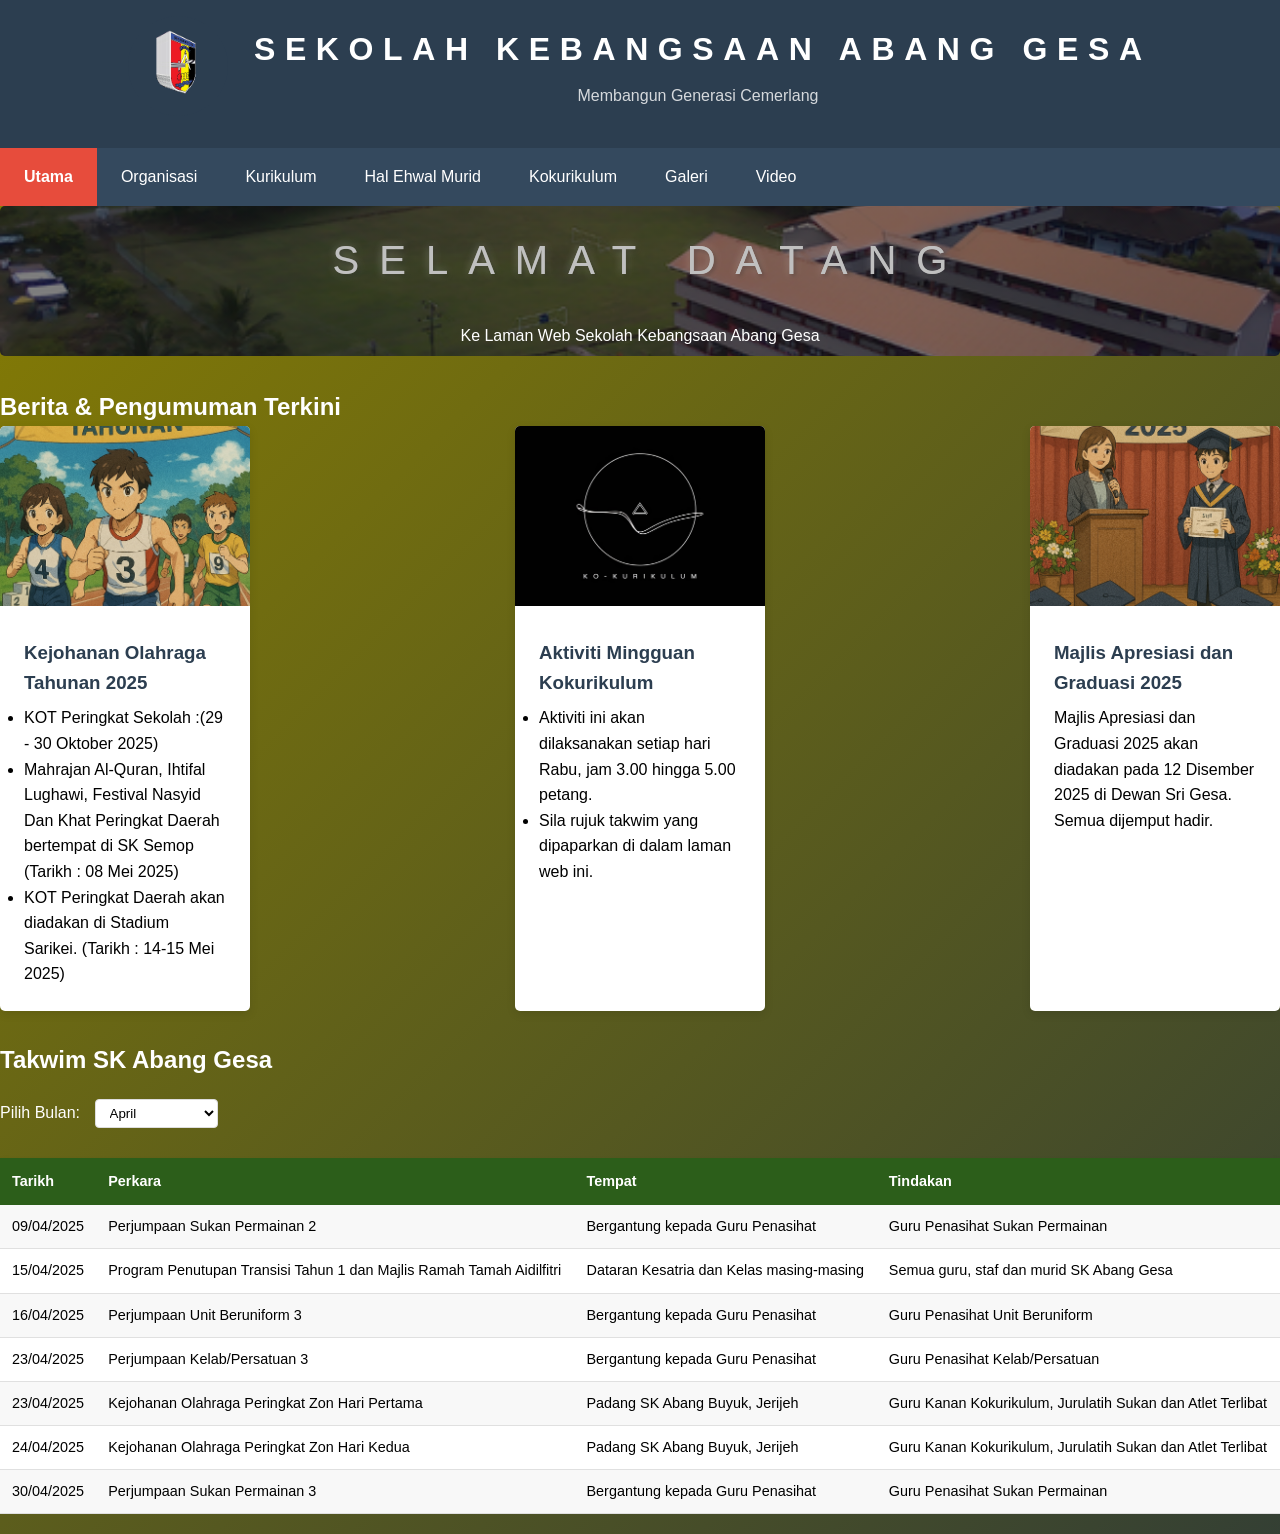
==== commit 83441af5: "Update index.html" ====
--- a/index.html
+++ b/index.html
@@ -1556,47 +1556,45 @@
     </div>
     
     <!-- 7th Row: Guru Pemulihan (4 cards) -->
+       <div class="staff-row">
+        <div class="staff-card">
+            <div class="circular-image-container" data-pdf="biodata/hafiz.pdf">
+                <img src="hafiz.jpg" alt="Guru Pemulihan Khas" class="circular-image" loading="lazy">
+            </div>
+            <h3>Guru Pemulihan Khas</h3>
+            <p>Encik Mohammad Hafiz Bin Syamsuddin</p>
+            <p>DG10</p>
+        </div>
+
+        <div class="staff-card">
+            <div class="circular-image-container" data-pdf="biodata/khairulnisa.pdf">
+                <img src="nisa.jpg" alt="Guru Pemulihan Khas" class="circular-image" loading="lazy">
+            </div>
+            <h3>Guru Pemulihan Khas</h3>
+            <p>Cik Khairul Nisa Binti Mohammad Baseri</p>
+            <p>DG9</p>
+        </div>
+
+        <div class="staff-card">
+            <div class="circular-image-container" data-pdf="biodata/mimut.pdf">
+                <img src="mimut.jpg" alt="Guru Pemulihan" class="circular-image" loading="lazy">
+            </div>
+            <h3>Guru Pemulihan</h3>
+            <p>Puan Mimut Khairiyah Binti Kongli</p>
+            <p>DG7</p>
+        </div>
+        
+        <!-- Empty card to maintain 4-card layout -->
 	    <div class="staff-row">
         <div class="staff-card">
             <div class="circular-image-container" data-pdf="biodata/hamsiah.pdf">
-                <img src="hafiz.jpg" alt="Guru Akademik" class="circular-image" loading="lazy">
+                <img src="hamsiah.jpg" alt="Guru Akademik" class="circular-image" loading="lazy">
             </div>
             <h3>Guru Akademik</h3>
             <p>Puan Hamsiah Binti Rapaee</p>
             <p>DG10</p>
         </div>
-		    
-    <div class="staff-row">
-        <div class="staff-card">
-            <div class="circular-image-container" data-pdf="biodata/hafiz.pdf">
-                <img src="hafiz.jpg" alt="Guru Pemulihan Khas" class="circular-image" loading="lazy">
-            </div>
-            <h3>Guru Pemulihan Khas</h3>
-            <p>Encik Mohammad Hafiz Bin Syamsuddin</p>
-            <p>DG10</p>
-        </div>
-
-        <div class="staff-card">
-            <div class="circular-image-container" data-pdf="biodata/khairulnisa.pdf">
-                <img src="nisa.jpg" alt="Guru Pemulihan Khas" class="circular-image" loading="lazy">
-            </div>
-            <h3>Guru Pemulihan Khas</h3>
-            <p>Cik Khairul Nisa Binti Mohammad Baseri</p>
-            <p>DG9</p>
-        </div>
-
-        <div class="staff-card">
-            <div class="circular-image-container" data-pdf="biodata/mimut.pdf">
-                <img src="mimut.jpg" alt="Guru Pemulihan" class="circular-image" loading="lazy">
-            </div>
-            <h3>Guru Pemulihan</h3>
-            <p>Puan Mimut Khairiyah Binti Kongli</p>
-            <p>DG7</p>
-        </div>
-        
-        <!-- Empty card to maintain 4-card layout -->
-        <div class="staff-card" style="visibility: hidden;"></div>
-    </div>
+	
     
     <!-- 8th Row: Pembantu Tadbir & Pengurusan (4 cards) -->
     <div class="staff-row">
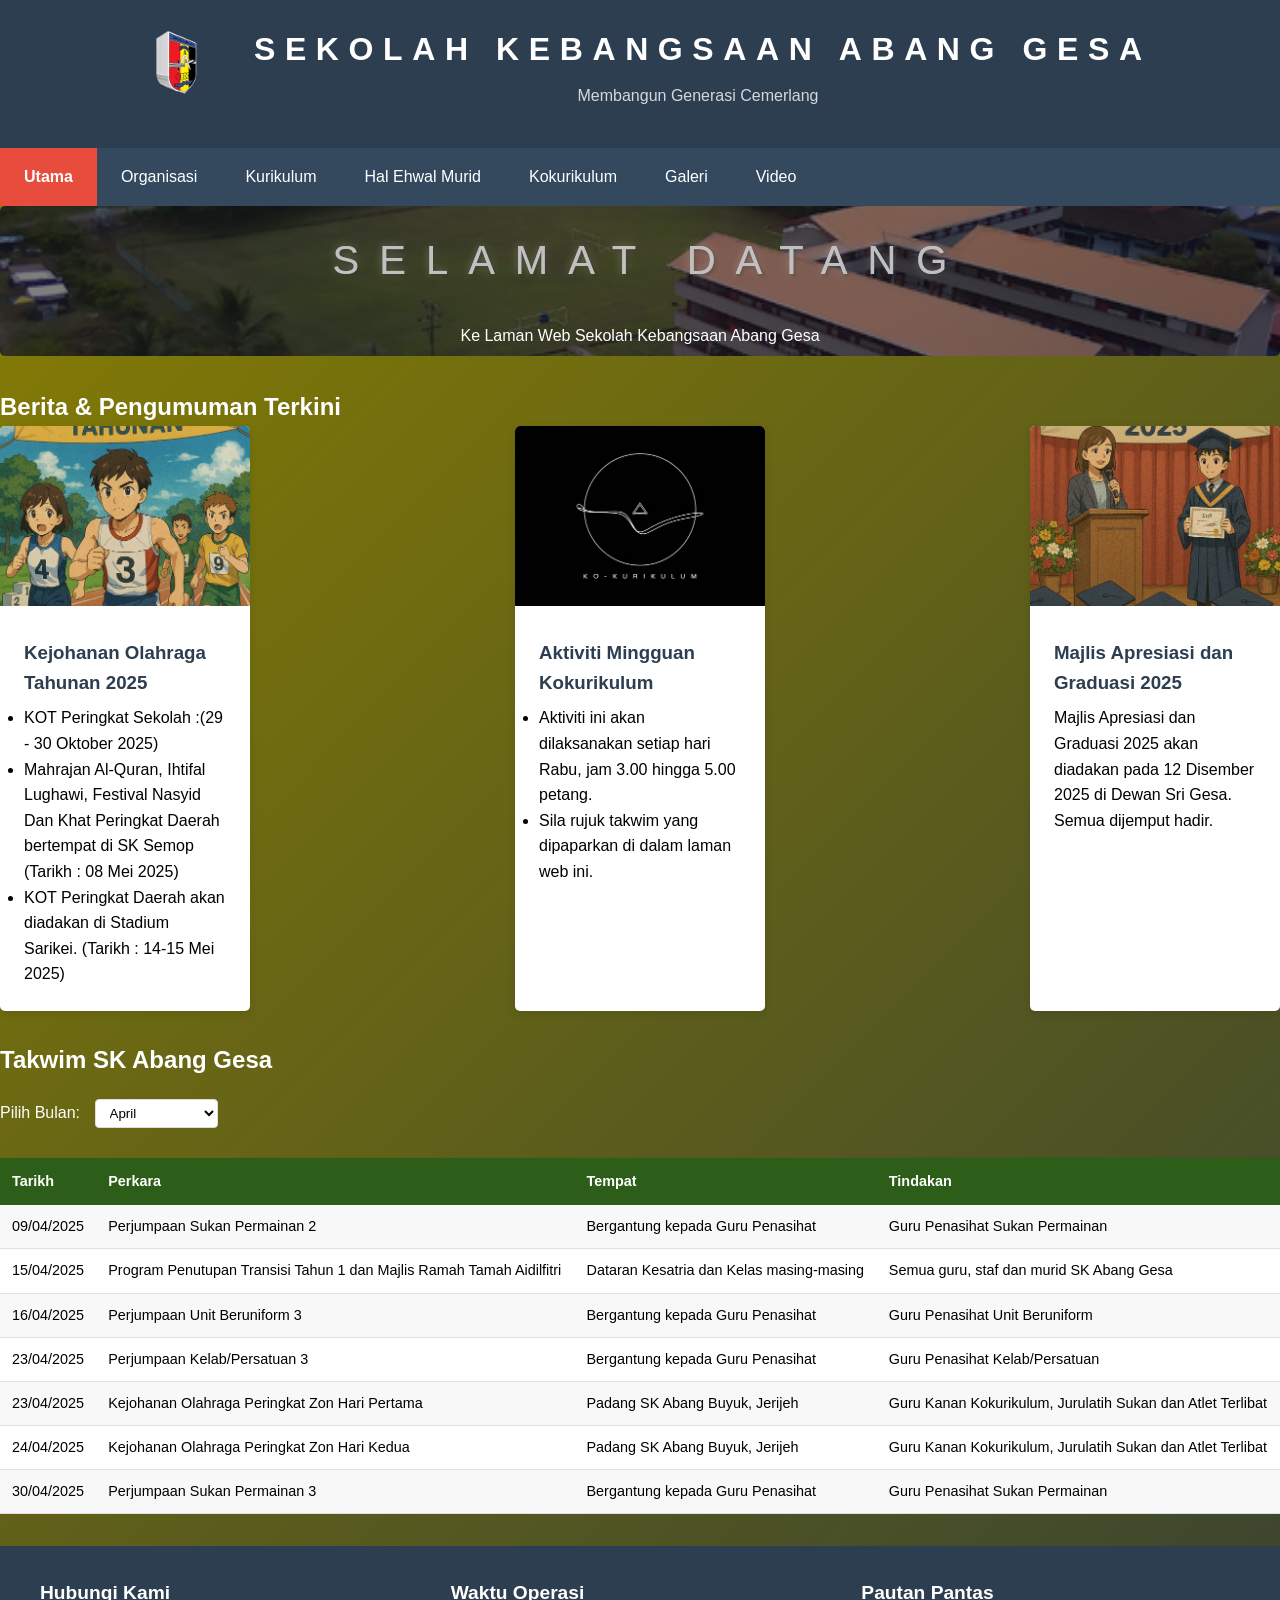
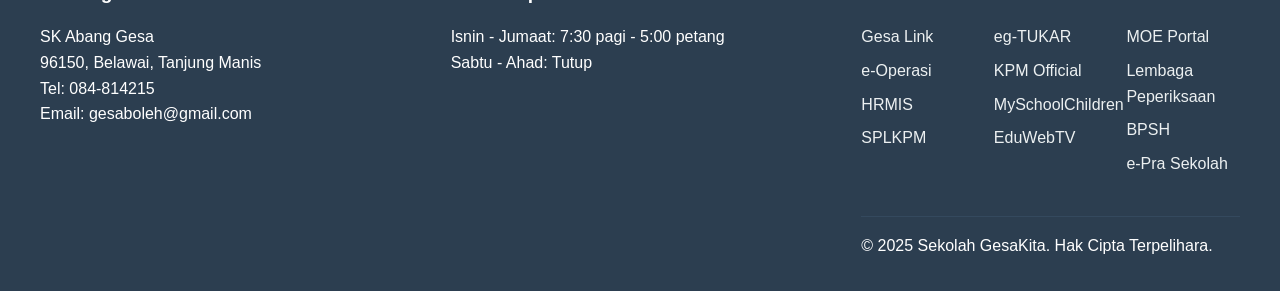
==== commit 09eee92b: "Update index.html" ====
--- a/index.html
+++ b/index.html
@@ -1555,45 +1555,45 @@
         </div>
     </div>
     
-    <!-- 7th Row: Guru Pemulihan (4 cards) -->
-       <div class="staff-row">
-        <div class="staff-card">
-            <div class="circular-image-container" data-pdf="biodata/hafiz.pdf">
-                <img src="hafiz.jpg" alt="Guru Pemulihan Khas" class="circular-image" loading="lazy">
-            </div>
-            <h3>Guru Pemulihan Khas</h3>
-            <p>Encik Mohammad Hafiz Bin Syamsuddin</p>
-            <p>DG10</p>
-        </div>
-
-        <div class="staff-card">
-            <div class="circular-image-container" data-pdf="biodata/khairulnisa.pdf">
-                <img src="nisa.jpg" alt="Guru Pemulihan Khas" class="circular-image" loading="lazy">
-            </div>
-            <h3>Guru Pemulihan Khas</h3>
-            <p>Cik Khairul Nisa Binti Mohammad Baseri</p>
-            <p>DG9</p>
-        </div>
-
-        <div class="staff-card">
-            <div class="circular-image-container" data-pdf="biodata/mimut.pdf">
-                <img src="mimut.jpg" alt="Guru Pemulihan" class="circular-image" loading="lazy">
-            </div>
-            <h3>Guru Pemulihan</h3>
-            <p>Puan Mimut Khairiyah Binti Kongli</p>
-            <p>DG7</p>
-        </div>
-        
-        <!-- Empty card to maintain 4-card layout -->
-	    <div class="staff-row">
-        <div class="staff-card">
-            <div class="circular-image-container" data-pdf="biodata/hamsiah.pdf">
-                <img src="hamsiah.jpg" alt="Guru Akademik" class="circular-image" loading="lazy">
-            </div>
-            <h3>Guru Akademik</h3>
-            <p>Puan Hamsiah Binti Rapaee</p>
-            <p>DG10</p>
-        </div>
+<!-- 7th Row: Guru Pemulihan (4 cards) -->
+<div class="staff-row">
+    <div class="staff-card">
+        <div class="circular-image-container" data-pdf="biodata/hafiz.pdf">
+            <img src="hafiz.jpg" alt="Guru Pemulihan Khas" class="circular-image" loading="lazy">
+        </div>
+        <h3>Guru Pemulihan Khas</h3>
+        <p>Encik Mohammad Hafiz Bin Syamsuddin</p>
+        <p>DG10</p>
+    </div>
+
+    <div class="staff-card">
+        <div class="circular-image-container" data-pdf="biodata/khairulnisa.pdf">
+            <img src="nisa.jpg" alt="Guru Pemulihan Khas" class="circular-image" loading="lazy">
+        </div>
+        <h3>Guru Pemulihan Khas</h3>
+        <p>Cik Khairul Nisa Binti Mohammad Baseri</p>
+        <p>DG9</p>
+    </div>
+
+    <div class="staff-card">
+        <div class="circular-image-container" data-pdf="biodata/mimut.pdf">
+            <img src="mimut.jpg" alt="Guru Pemulihan" class="circular-image" loading="lazy">
+        </div>
+        <h3>Guru Pemulihan</h3>
+        <p>Puan Mimut Khairiyah Binti Kongli</p>
+        <p>DG7</p>
+    </div>
+    
+    <!-- 4th Card -->
+    <div class="staff-card">
+        <div class="circular-image-container" data-pdf="biodata/hamsiah.pdf">
+            <img src="hamsiah.jpeg" alt="Guru Akademik" class="circular-image" loading="lazy">
+        </div>
+        <h3>Guru Akademik</h3>
+        <p>Puan Hamsiah Binti Rapaee</p>
+        <p>DG10</p>
+    </div>
+</div> <!-- Closing tag for staff-row -->
 	
     
     <!-- 8th Row: Pembantu Tadbir & Pengurusan (4 cards) -->
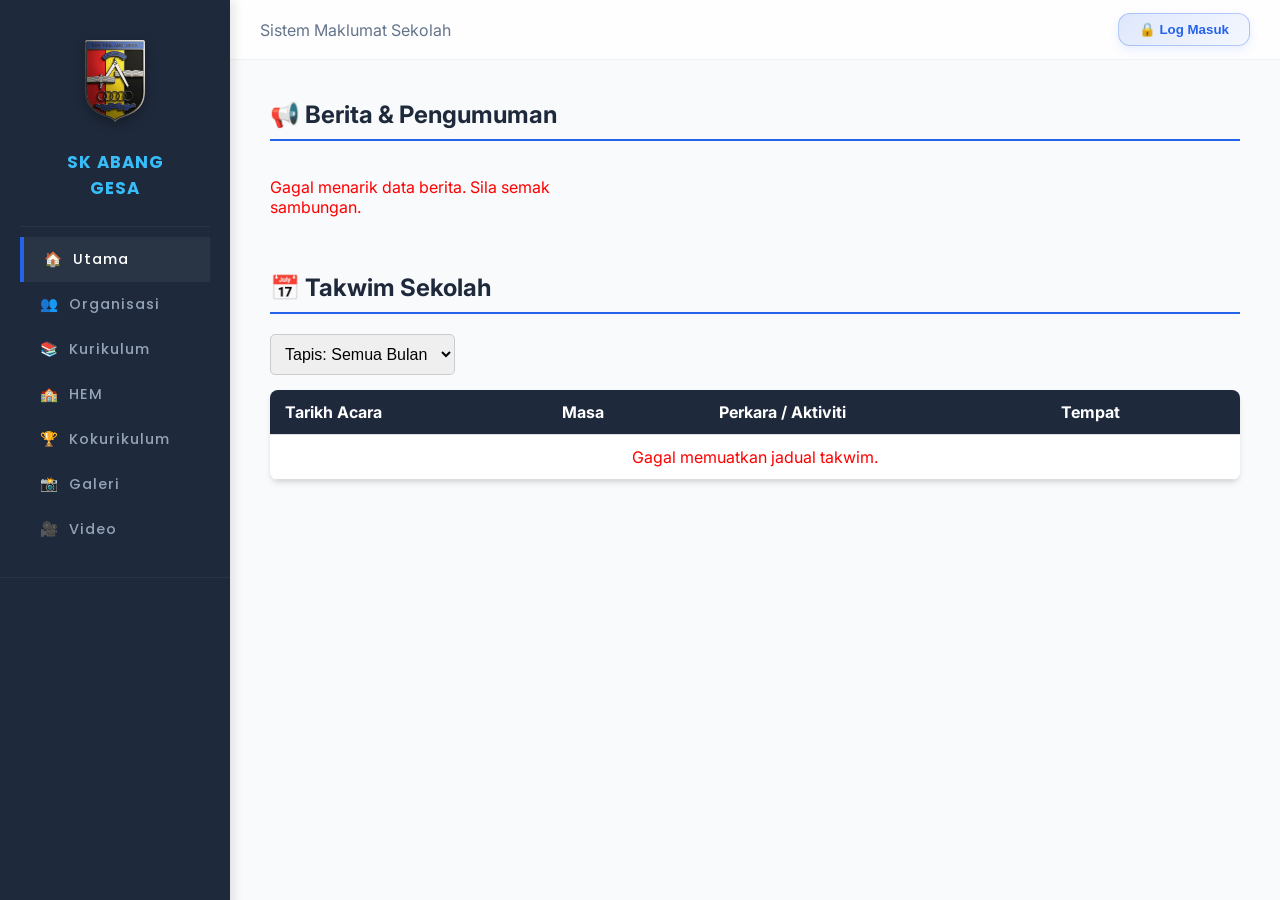
==== commit 62ffbf4b: "Add files via upload" ====
--- a/index.html
+++ b/index.html
@@ -1,2627 +1,385 @@
 <!DOCTYPE html>
-<html lang="en">
+<html lang="ms">
 <head>
     <meta charset="UTF-8">
     <meta name="viewport" content="width=device-width, initial-scale=1.0">
-    <meta http-equiv="X-UA-Compatible" content="IE=edge">
-    <title>Sekolah Kita - Homepage</title>
-    <style>
-.welcome-container {
-    width: 100%;
-    text-align: center;
-    overflow: hidden; /* Ensures text doesn't overflow */
-}
-
-.welcome-text {
-    font-family: 'Stencil', sans-serif;
-    font-size: clamp(3rem, 10vw, 6rem);
-    margin: 0;
-    padding: 15px 0;
-    width: 100%;
-    font-weight: 400;
-    letter-spacing: 0.5em;
-    text-indent: 0.5em;
+    <title>SK Abang Gesa - Laman Utama</title>
     
-    /* Base Metallic Silver Color */
-    color: #c0c0c0;
-    
-    /* Shine Effect (Lighter Silver Overlay) */
-    background: linear-gradient(
-        to right,
-        transparent 0%,
-        rgba(255, 255, 255, 0.7) 30%,
-        transparent 60%
-    );
-    -webkit-background-clip: text;
-    background-clip: text;
-    
-    /* 3D Depth */
-    text-shadow: 
-        2px 2px 4px rgba(0, 0, 0, 0.3),
-        0 0 8px rgba(255, 255, 255, 0.3);
-    
-    /* Smooth Shine Animation */
-    animation: shine 4s infinite linear;
-    background-size: 200% auto;
-    white-space: nowrap;
-    display: inline-block;
-}
-
-@keyframes shine {
-    0% { background-position: 150% center; }
-    100% { background-position: -50% center; }
-}
-.month-filter {
-    margin: 20px 0;
-    color: white;
-}
-
-.month-filter label {
-    margin-right: 10px;
-}
-
-.month-filter select {
-    padding: 5px 10px;
-    border-radius: 4px;
-    border: 1px solid #ddd;
-    background-color: white;
-}
-
-.takwim-table {
-    width: 100%;
-    border-collapse: collapse;
-    margin-top: 10px;
-    background-color: white;
-    box-shadow: 0 2px 5px rgba(0,0,0,0.1);
-    font-size: 0.9em;
-}
-
-.takwim-table th {
-    background-color: #2c5e1a;
-    color: white;
-    padding: 12px;
-    text-align: left;
-    position: sticky;
-    top: 0;
-}
-
-.takwim-table td {
-    padding: 10px 12px;
-    border-bottom: 1px solid #e0e0e0;
-    vertical-align: top;
-}
-
-.takwim-table tr {
-    display: table-row;
-}
-
-.takwim-table tr:nth-child(even) {
-    background-color: #f8f8f8;
-}
-
-.takwim-table tr:hover {
-    background-color: #f0f0f0;
-}
-
-/* Responsive table */
-.table-responsive {
-    overflow-x: auto;
-    max-width: 100%;
-    margin-bottom: 20px;
-}
-
-@media screen and (max-width: 600px) {
-    .takwim-table {
-        font-size: 0.8em;
-    }
-    .takwim-table th, 
-    .takwim-table td {
-        padding: 8px 6px;
-    }
-}
-
-        /* Reset and Base Styles */
-        * {
-            margin: 0;
-            padding: 0;
-            box-sizing: border-box;
-            font-family: 'Segoe UI', Tahoma, Geneva, Verdana, sans-serif;
-        }
-        
-body {
-    background: linear-gradient(135deg, #8B8000, #172a45, #000000, #0a192f);
-    background-size: 400% 400%;
-    animation: gradientBG 5s ease infinite;
-    color: black; /* Changed text color to light for better contrast */
-    line-height: 1.6;
-    margin: 0;
-    min-height: 100vh;
-}
-
-@keyframes gradientBG {
-    0% {
-        background-position: 0% 50%;
-    }
-    50% {
-        background-position: 100% 50%;
-    }
-    100% {
-        background-position: 0% 50%;
-    }
-}
-        
-        /* Header Styles */
-        header {
-            background-color: #2c3e50;
-            color: white;
-            padding: 1rem 0;
-            text-align: center;
-            box-shadow: 0 2px 5px rgba(0,0,0,0.1);
-        }
-        
-        .logo-container {
-            display: flex;
-            align-items: center;
-            justify-content: center;
-            margin-bottom: 1rem;
-        }
-        
-        .logo {
-            width: 100px;
-            height: 100px;
-            margin-right: 1rem;
-            background-color: #2c3e50;
-            border-radius: 50%;
-            display: flex;
-            align-items: center;
-            justify-content: center;
-        }
-        
-        .logo img {
-            width: 80%;
-            height: 80%;
-            object-fit: contain;
-        }
-        
-        .school-name h1 {
-	    font-family: 'Astroz', sans-serif;
-	    letter-spacing: 0.3em;
-	    text-indent: 0.3em;
-            font-size: 2rem;
-            margin-bottom: 0.5rem;
-        }
-        
-        .school-name p {
-            font-size: 1rem;
-            opacity: 0.8;
-        }
-        
-        /* Navigation Tabs */
-        .tabs-container {
-            background-color: #34495e;
-            position: sticky;
-            top: 0;
-            z-index: 100;
-            overflow-x: auto;
-            white-space: nowrap;
-            -webkit-overflow-scrolling: touch;
-        }
-        
-        .tabs {
-            display: inline-flex;
-            min-width: 100%;
-        }
-        
-        .tab {
-            padding: 1rem 1.5rem;
-            cursor: pointer;
-            color: white;
-            transition: all 0.3s ease;
-            position: relative;
-            display: inline-block;
-        }
-        
-        .tab:hover {
-            background-color: #2c3e50;
-        }
-        
-        .tab.active {
-            background-color: #e74c3c;
-            font-weight: bold;
-        }
-        
-        .tab.active::after {
-            content: '';
-            position: absolute;
-            bottom: -5px;
-            left: 50%;
-            transform: translateX(-50%);
-            width: 0;
-            height: 0;
-            border-left: 10px solid transparent;
-            border-right: 10px solid transparent;
-            border-top: 10px solid #e74c3c;
-        }
-        
-.pdf-preview-section {
-    margin-bottom: 2rem;
-    padding: 1rem;
-    background: #f9f9f9;
-    border-radius: 8px;
-}
-
-.pdf-container {
-    margin: 1rem 0;
-    box-shadow: 0 2px 5px rgba(0,0,0,0.1);
-}
-
-.btn-primary {
-    display: inline-block;
-    padding: 0.5rem 1rem;
-    background: #0066cc;
-    color: white;
-    text-decoration: none;
-    border-radius: 4px;
-    transition: background 0.3s;
-}
-
-.btn-primary:hover {
-    background: #0052a3;
-}
-
-.btn-primary i {
-    margin-right: 0.5rem;
-}
-
-        /* Mobile Navigation */
-        .mobile-nav {
-            display: none;
-            width: 100%;
-            padding: 1rem;
-            background-color: #34495e;
-            color: white;
-            border: none;
-            text-align: center;
-            font-size: 1rem;
-            cursor: pointer;
-        }
-        
-        /* Main Content */
-        .main-content {
-            padding: 2rem;
-            max-width: 1200px;
-            margin: 0 auto;
-        }
-        
-        .tab-content {
-            display: none;
-            animation: fadeIn 0.5s ease;
-        }
-        
-        .tab-content.active {
-            display: block;
-        }
-        
-        /* Hero Section */
-        .hero {
-background-image: linear-gradient(rgba(0,0,0,0.5), rgba(0,0,0,0.5)), url('gic.png');
-background-size: cover;
-background-position: center;
-height: 150px;
-display: flex;
-align-items: center;
-justify-content: center;
-color: white;
-text-align: center;
-margin-bottom: 2rem;
-border-radius: 5px;
-        }
-        
-        .hero h2 {
-            font-size: 2.5rem;
-            margin-bottom: 1rem;
-        }
-        
-        /* Cards */
-        .card-container {
-            display: flex;
-            flex-wrap: wrap;
-            justify-content: space-between;
-            gap: 20px;
-            margin-bottom: 30px;
-        }
-        
-        .card {
-            flex: 1;
-            min-width: 200px;
-            max-width: 250px;
-            background-color: white;
-            border-radius: 5px;
-            overflow: hidden;
-            box-shadow: 0 3px 10px rgba(0,0,0,0.1);
-            transition: transform 0.3s ease;
-        }
-        
-        .card:hover {
-            transform: translateY(-5px);
-        }
-        
-        .card img {
-            width: 100%;
-            height: 180px;
-            object-fit: cover;
-        }
-        
-        .card-content {
-            padding: 1.5rem;
-        }
-        
-        .card h3 {
-            margin-bottom: 0.5rem;
-            color: #2c3e50;
-        }
-        
-        /* Circular Images */
-        .circular-image-container {
-            width: 150px;
-            height: 150px;
-            border-radius: 50%;
-            overflow: hidden;
-            margin: 0 auto;
-            border: 4px solid #e74c3c;
-            margin-top: 20px;
-            background-color: #f1f1f1;
-        }
-        
-        .circular-image {
-            width: 100%;
-            height: 100%;
-            object-fit: cover;
-        }
-        
-              /* Staff Cards */
-.staff-row {
-    display: flex;
-    flex-wrap: wrap;
-    justify-content: center;
-    gap: 20px;
-    margin-bottom: 30px;
-    width: 100%;
-}
-
-.staff-card {
-    flex: 1;
-    min-width: 200px;
-    max-width: calc(25% - 20px); /* 4 cards per row with gap */
-    background-color: white;
-    border-radius: 5px;
-    overflow: hidden;
-    box-shadow: 0 3px 10px rgba(0,0,0,0.1);
-    transition: transform 0.3s ease;
-    text-align: center;
-    padding-bottom: 15px;
-}
-
-/* For rows that need 5 cards */
-.staff-row-five .staff-card {
-    max-width: calc(20% - 20px); /* 5 cards per row with gap */
-}
-
-/* For rows that need 3 cards */
-.staff-row-three .staff-card {
-    max-width: calc(33.33% - 20px); /* 3 cards per row with gap */
-}
-
-.circular-image-container {
-    width: 120px;
-    height: 120px;
-    border-radius: 50%;
-    overflow: hidden;
-    margin: 15px auto;
-    border: 3px solid #e74c3c;
-    background-color: #f1f1f1;
-}
-
-.staff-card h3 {
-    font-size: 1rem;
-    margin: 10px 0 5px;
-    color: #2c3e50;
-    padding: 0 10px;
-}
-
-.staff-card p {
-    font-size: 0.9rem;
-    margin: 5px 0;
-    padding: 0 10px;
-}
-
-/* Responsive adjustments */
-@media (max-width: 1200px) {
-    .staff-card {
-        max-width: calc(33.33% - 20px);
-    }
-}
-
-@media (max-width: 900px) {
-    .staff-card {
-        max-width: calc(50% - 20px);
-    }
-}
-
-@media (max-width: 600px) {
-    .staff-card {
-        max-width: 100%;
-    }
-} 
-
-.sheet-container {
-    position: relative;
-    padding-bottom: 75%; /* Adjust based on your sheet's aspect ratio */
-    height: 0;
-    overflow: hidden;
-    background: #f5f5f5;
-    border: 1px solid #ddd;
-    margin-bottom: 15px;
-}
-
-.sheet-container iframe {
-    position: absolute;
-    top: 0;
-    left: 0;
-    width: 100%;
-    height: 100%;
-    border: none;
-}
-
-@media (max-width: 768px) {
-    .sheet-container {
-        padding-bottom: 120%; /* More vertical space on mobile */
-    }
-}       
-.gallery-container {
-    width: 100%;
-    max-width: 1200px;
-    margin: 0 auto;
-    padding: 20px;
-}
-
-        /* Year Section Styling */
-        .year-section {
-            margin-bottom: 40px;
-        }
-
-        .year-title {
-            text-align: center;
-            margin: 30px 0 20px;
-            position: relative;
-            font-size: 24px;
-            color: #fa0505;
-        }
-
-        .year-title:after {
-            content: "";
-            display: block;
-            width: 80px;
-            height: 3px;
-            background: #3498db;
-            margin: 10px auto 0;
-        }
-
-.gallery-grid {
-    display: grid;
-    grid-template-columns: repeat(6, 1fr);
-    gap: 20px;
-}
-
-.gallery-item {
-    position: relative;
-    overflow: hidden;
-    border-radius: 8px;
-    box-shadow: 0 4px 8px rgba(0,0,0,0.1);
-    transition: all 0.3s ease;
-}
-
-.gallery-item:hover {
-    transform: scale(1.03);
-    box-shadow: 0 6px 12px rgba(0,0,0,0.15);
-}
-
-.gallery-item img {
-    width: 100%;
-    height: 180px;
-    object-fit: cover;
-    display: block;
-}
-
-.gallery-caption {
-    padding: 12px; /* Adjust padding as needed */
-    background: #fff;
-    text-align: center;
-    font-size: 11px; /* Adjust font size as needed */
-    color: #333;
-    font-weight: 500;
-    display: flex; /* Use flexbox for alignment */
-    align-items: center; /* Vertically center the text */
-    justify-content: center; /* Horizontally center the text */
-    height: 60px; /* Set a fixed height for consistency */
-    overflow: hidden; /* Prevent text from overflowing */
-    text-overflow: ellipsis; /* Add ellipsis for long text */
-    white-space: wrap; /* text wrapping */
-}
-
-/* Responsive adjustments */
-@media (max-width: 1200px) {
-    .gallery-grid {
-        grid-template-columns: repeat(4, 1fr);
-	font-size: 9px;
-    }
-}
-
-@media (max-width: 768px) {
-    .gallery-grid {
-        grid-template-columns: repeat(3, 1fr);
-	font-size: 8px;
-    }
-}
-
-@media (max-width: 480px) {
-    .gallery-grid {
-        grid-template-columns:2, 1fr;
-	font-size: 7px;
-    }
-}
-        /* Lightbox */
-        .lightbox {
-            display: none;
-            position: fixed;
-            top: 0;
-            left: 0;
-            width: 100%;
-            height: 100%;
-            background-color:
- rgba(0,0,0,0.8);
-            z-index: 1000;
-            align-items: center;
-            justify-content: center;
-        }
-        
-        .lightbox-content {
-            max-width: 90%;
-            max-height: 90%;
-        }
-        
-        .lightbox-content img {
-            max-width: 100%;
-            max-height: 80vh;
-            border: 3px solid white;
-            border-radius: 5px;
-        }
-        
-        .close-lightbox {
-            position: absolute;
-            top: 20px;
-            right: 30px;
-            color: white;
-            font-size: 30px;
-            cursor: pointer;
-        }
-        
-        /* Footer */
-        footer {
-            background-color: #2c3e50;
-            color: white;
-            text-align: center;
-            padding: 2rem;
-            margin-top: 2rem;
-        }
-        
-        .footer-content {
-            max-width: 1200px;
-            margin: 0 auto;
-            display: grid;
-            grid-template-columns: repeat(auto-fit, minmax(200px, 1fr));
-            gap: 2rem;
-            text-align: left;
-        }
-        
-        .footer-section h3 {
-            margin-bottom: 1rem;
-            font-size: 1.2rem;
-        }
-        
-        .footer-section ul {
-            list-style: none;
-        }
-        
-        .footer-section ul li {
-            margin-bottom: 0.5rem;
-        }
-        
-        .footer-section ul li a {
-            color: #ecf0f1;
-            text-decoration: none;
-            transition: color 0.3s ease;
-        }
-        
-        .footer-section ul li a:hover {
-            color: #e74c3c;
-        }
-        
-        .copyright {
-            margin-top: 2rem;
-            padding-top: 1rem;
-            border-top: 1px solid #34495e;
-        }
-        
-	@media (max-width: 768px) {
-    .documents-container {
-        flex-direction: column;
-    }
-    .pdf-preview-section, .google-sheet-section {
-        min-width: 100%;
-    }
-}
-        /* Animations */
-        @keyframes fadeIn {
-            from { opacity: 0; }
-            to { opacity: 1; }
-        }
-        
-        /* Responsive Design */
-        @media (max-width: 768px) {
-            .tabs-container {
-                display: none;
-            }
-            
-            .mobile-nav {
-                display: block;
-            }
-            
-            .hero h2 {
-                font-size: 2rem;
-            }
-            
-            .school-name h1 {
-                font-size: 1.5rem;
-            }
-            
-            .card {
-                min-width: 100%;
-                max-width: 100%;
-            }
-            
-            .staff-row {
-                flex-direction: column;
-                align-items: center;
-            }
-        }
-
-	    /* Modal styles */
-.pdf-modal {
-    display: none;
-    position: fixed;
-    z-index: 1000;
-    left: 0;
-    top: 0;
-    width: 100%;
-    height: 100%;
-    background-color: rgba(0,0,0,0.9);
-}
-
-.pdf-modal-content {
-    margin: auto;
-    display: block;
-    width: 80%;
-    max-width: 800px;
-    height: 90vh;
-    margin-top: 5vh;
-}
-
-.close-pdf {
-    position: absolute;
-    top: 15px;
-    right: 35px;
-    color: white;
-    font-size: 40px;
-    font-weight: bold;
-    cursor: pointer;
-}
-
-        .video-gallery {
-            display: flex;
-            flex-direction: column;
-            align-items: center;
-            gap: 20px;
-            padding: 20px;
-        }
-        
-        .video-main {
-            width: 60%;
-            max-width: 800px;
-            margin-bottom: 30px;
-        }
-        
-        .video-grid {
-            display: grid;
-            grid-template-columns: repeat(3, 1fr);
-            gap: 20px;
-            width: 100%;
-        }
-        
-        .video-item {
-            cursor: pointer;
-            transition: transform 0.3s;
-            border-radius: 8px;
-            overflow: hidden;
-            box-shadow: 0 4px 8px rgba(0,0,0,0.1);
-        }
-        
-        .video-item:hover {
-            transform: scale(1.03);
-        }
-        
-        .video-item img {
-            width: 100%;
-            height: auto;
-            aspect-ratio: 16/9;
-            object-fit: cover;
-        }
-        
-        .video-caption {
-            padding: 10px;
-            background: #f5f5f5;
-            text-align: center;
-            font-size: 14px;
-        }
-        
-        /* Modal styles */
-        .modal {
-            display: none;
-            position: fixed;
-            top: 0;
-            left: 0;
-            width: 100%;
-            height: 100%;
-            background-color: rgba(0,0,0,0.8);
-            z-index: 1000;
-            justify-content: center;
-            align-items: center;
-        }
-        
-        .modal-content {
-            width: 80%;
-            height: 80%;
-            max-width: 1200px;
-        }
-        
-        @media (max-width: 768px) {
-            .video-grid {
-                grid-template-columns: repeat(2, 1fr);
-            }
-            
-            .video-main {
-                width: 90%;
-            }
-        }
-        
-        @media (max-width: 480px) {
-            .video-grid {
-                grid-template-columns: 1fr;
-            }
-        }
-    </style>
+    <link rel="stylesheet" href="style.css">
 </head>
 <body>
-    <header>
-        <div class="logo-container">
-            <div class="logo">
-                <img src="logo.gif" alt="School Logo" loading="lazy">
-            </div>
-            <div class="school-name">
-                <h1>SEKOLAH KEBANGSAAN ABANG GESA</h1>
-                <p>Membangun Generasi Cemerlang</p>
-            </div>
+
+<header>
+    <div class="welcome-text" id="teksSapaan">Sistem Maklumat Sekolah</div>
+    <div class="admin-controls" style="display:flex; align-items:center;">
+        <button id="btnLogMasuk" class="admin-login-btn" onclick="bukaModal('modalLogin')">🔒 Log Masuk</button>
+        <button id="btnLogKeluar" class="admin-logout-btn" onclick="logKeluar()" style="display:none; background:#ef4444;">🔓 Log Keluar</button>
+    </div>
+</header>
+
+<nav>
+<div class="brand">
+        <img src="logo.png" alt="Logo SK Abang Gesa" class="sekolah-logo">
+    <div class="brand">SK ABANG GESA</div>
+    <a href="index.html" class="active">🏠 <span>Utama</span></a>
+    <a href="organisasi.html">👥 <span>Organisasi</span></a>
+    <a href="kurikulum.html">📚 <span>Kurikulum</span></a>
+    <a href="hem.html">🏫 <span>HEM</span></a>
+    <a href="kokurikulum.html">🏆 <span>Kokurikulum</span></a>
+    <a href="galeri.html">📸 <span>Galeri</span></a>
+    <a href="video.html">🎥 <span>Video</span></a>
+</nav>
+
+<div class="content-container">
+    <div style="display: flex; justify-content: space-between; align-items: center; border-bottom: 2px solid var(--primary-color); padding-bottom: 10px; margin-bottom: 20px;">
+        <h2 style="margin: 0; color: var(--text-dark);">📢 Berita & Pengumuman</h2>
+        <button id="btnTambahBerita" class="btn-add" onclick="bukaModal('modalTambahBerita')" style="display:none;">➕ Tambah Pengumuman</button>
+    </div>
+    
+    <div id="senarai-berita" class="news-grid">
+        <div style="grid-column: 1 / -1; text-align: center; color: #7f8c8d; padding: 20px;">Sistem sedang menarik berita...</div>
+    </div>
+
+    <div style="display: flex; justify-content: space-between; align-items: center; border-bottom: 2px solid var(--primary-color); padding-bottom: 10px; margin-top: 40px; margin-bottom: 20px;">
+        <h2 style="margin: 0; color: var(--text-dark);">📅 Takwim Sekolah</h2>
+        <button id="btnTambahTakwim" class="btn-add" onclick="bukaModal('modalTambahTakwim')" style="display:none;">➕ Tambah Aktiviti</button>
+    </div>
+    
+    <div class="takwim-header">
+        <select id="filterBulan" class="takwim-filter" onchange="muatTurunTakwim()">
+            <option value="Semua">Tapis: Semua Bulan</option>
+            <option value="Januari">Januari</option>
+            <option value="Februari">Februari</option>
+            <option value="Mac">Mac</option>
+            <option value="April">April</option>
+            <option value="Mei">Mei</option>
+            <option value="Jun">Jun</option>
+            <option value="Julai">Julai</option>
+            <option value="Ogos">Ogos</option>
+            <option value="September">September</option>
+            <option value="Oktober">Oktober</option>
+            <option value="November">November</option>
+            <option value="Disember">Disember</option>
+        </select>
+    </div>
+    
+    <div class="takwim-table-wrapper">
+        <table class="takwim-table">
+            <thead>
+                <tr>
+                    <th>Tarikh Acara</th>
+                    <th>Masa</th>
+                    <th>Perkara / Aktiviti</th>
+                    <th>Tempat</th>
+                    <th class="lajur-tindakan" style="display:none;">Tindakan</th>
+                </tr>
+            </thead>
+            <tbody id="badan-takwim">
+                <tr><td colspan="5" style="text-align:center; color: #7f8c8d;">Menarik data takwim...</td></tr>
+            </tbody>
+        </table>
+    </div>
+</div>
+
+<div class="modal-form" id="modalLogin">
+    <div class="modal-form-box" style="text-align: center; max-width: 400px;">
+        <h3 style="margin-top:0;">🔒 Log Masuk Sistem</h3>
+        <p style="font-size:0.85rem; color:var(--text-muted); margin-top:-10px;">Sila masukkan 6 digit kod akses (No. E-mel MOE anda).</p>
+        <input type="password" id="katalaluanAdmin" placeholder="Cth: 282154" style="text-align: center; letter-spacing: 5px; font-size: 1.2rem;" maxlength="8">
+        <div style="display:flex; gap:10px;">
+            <button id="btnSahkanLogin" onclick="sahkanLogMasuk()" style="flex:1; padding:10px; background:var(--primary-color); color:white; border:none; cursor:pointer; border-radius:6px; font-weight:bold;">Log Masuk</button>
+            <button onclick="tutupModal('modalLogin')" style="flex:1; padding:10px; background:#95a5a6; color:white; border:none; cursor:pointer; border-radius:6px; font-weight:bold;">Batal</button>
         </div>
-    </header>
-    
-    <button class="mobile-nav" id="mobileNavButton" aria-expanded="false" aria-controls="tabsContainer">☰ Menu</button>
-    
-    <div class="tabs-container" id="tabsContainer">
-        <div class="tabs">
-            <div class="tab active" data-tab="home" role="tab" aria-selected="true">Utama</div>
-            <div class="tab" data-tab="organisasi" role="tab" aria-selected="false">Organisasi</div>
-            <div class="tab" data-tab="kurikulum" role="tab" aria-selected="false">Kurikulum</div>
-            <div class="tab" data-tab="hal-ehwal" role="tab" aria-selected="false">Hal Ehwal Murid</div>
-            <div class="tab" data-tab="kokurikulum" role="tab" aria-selected="false">Kokurikulum</div>
-            <div class="tab" data-tab="galeri" role="tab" aria-selected="false">Galeri</div>
-            <div class="tab" data-tab="video" role="tab" aria-selected="false">Video</div>
+    </div>
+</div>
+
+<div class="modal-form" id="modalTambahBerita">
+    <div class="modal-form-box">
+        <h3 style="margin-top:0;">📝 Tambah Pengumuman Baharu</h3>
+        <label>Tarikh (Cth: 24 Mei 2026):</label>
+        <input type="text" id="beritaTarikh" placeholder="24 Mei 2026">
+        
+        <label>Tajuk Pengumuman:</label>
+        <input type="text" id="beritaTajuk" placeholder="Cth: Cuti Peristiwa Sukan">
+        
+        <label>Kandungan Pengumuman:</label>
+        <textarea id="beritaKandungan" rows="4" placeholder="Sila berikan butiran lengkap di sini..."></textarea>
+        
+        <label>Status:</label>
+        <select id="beritaStatus">
+            <option value="Aktif">Aktif</option>
+            <option value="Tidak Aktif">Sembunyi</option>
+        </select>
+        
+        <div style="display:flex; gap:10px; margin-top:10px;">
+            <button onclick="simpanBerita()" style="flex:1; padding:10px; background:var(--primary-color); color:white; border:none; border-radius:6px; cursor:pointer; font-weight:bold;">Simpan</button>
+            <button onclick="tutupModal('modalTambahBerita')" style="flex:1; padding:10px; background:#95a5a6; color:white; border:none; border-radius:6px; cursor:pointer; font-weight:bold;">Batal</button>
         </div>
     </div>
-    <div id="birthday-marquee" style="background: linear-gradient(90deg, #ff9a9e, #fad0c4, #fbc2eb, #a6c1ee); padding: 8px 0; overflow: hidden; white-space: nowrap;"></div>
-
-    <!-- Video-Tab -->
-    <div class="tab-content" id="video">
-        <div class="video-gallery">
-            <!-- Main centered video -->
-            <div class="video-main">
-                <div class="video-item" onclick="openVideo('https://youtu.be/NxX519SHe90')">
-                    <img src="https://img.youtube.com/vi/NxX519SHe90/maxresdefault.jpg" alt="SK Abang Gesa" loading="lazy">
-                    <div class="video-caption">Kenali SK Abang Gesa</div>
-                </div>
-            </div>
-            
-            <!-- Other videos in 3 columns -->
-            <div class="video-grid">
-                <div class="video-item" onclick="openVideo('https://youtu.be/Ot89BfWvvUY')">
-                    <img src="https://img.youtube.com/vi/Ot89BfWvvUY/mqdefault.jpg" alt="Modified Interaction Display (MiDi)" loading="lazy">
-                    <div class="video-caption">Modified Interaction Display (MiDi)</div>
-                </div>
-                <div class="video-item" onclick="openVideo('https://youtu.be/z4ncFSOuu-Y')">
-                    <img src="https://img.youtube.com/vi/z4ncFSOuu-Y/mqdefault.jpg" alt="Eco Camp Anjuran NREB dan PPD Daro 2023" loading="lazy">
-                    <div class="video-caption">Eco Camp Anjuran NREB dan PPD Daro 2023</div>
-                </div>
-                <div class="video-item" onclick="openVideo('https://youtu.be/TnNrUbFNuas')">
-                    <img src="https://img.youtube.com/vi/TnNrUbFNuas/mqdefault.jpg" alt="Sambutan Hari Guru 2024" loading="lazy">
-                    <div class="video-caption">Sambutan Hari Guru 2024</div>
-                </div>
-                <div class="video-item" onclick="openVideo('https://youtu.be/cm52_1sfhlU')">
-                    <img src="https://img.youtube.com/vi/cm52_1sfhlU/mqdefault.jpg" alt="Sambutan Maulidur Rasul 2023" loading="lazy">
-                    <div class="video-caption">Sambutan Maulidur Rasul 2023</div>
-                </div>
-                <div class="video-item" onclick="openVideo('https://youtu.be/Th11ZH11tkg')">
-                    <img src="https://img.youtube.com/vi/Th11ZH11tkg/mqdefault.jpg" alt="Sambutan Hari Kemerdekaan 2023" loading="lazy">
-                    <div class="video-caption">Sambutan Hari Kemerdekaan 2023</div>
-                </div>
-                <div class="video-item" onclick="openVideo('https://youtu.be/g2pElv9Hfdo')">
-                    <img src="https://img.youtube.com/vi/g2pElv9Hfdo/mqdefault.jpg" alt="Majlis Hari Persaraan Hjh Jamaliah @ Rosnah 2023" loading="lazy">
-                    <div class="video-caption">Majlis Hari Persaraan Hjh Jamaliah @ Rosnah 2023</div>
-                </div>
-                <div class="video-item" onclick="openVideo('https://youtu.be/VXc7XCbzJeQ')">
-                    <img src="https://img.youtube.com/vi/VXc7XCbzJeQ/mqdefault.jpg" alt="Gesa Information Center (GiC)" loading="lazy">
-                    <div class="video-caption">Gesa Information Center (GiC)</div>
-                </div>
-            </div>
+</div>
+
+<div class="modal-form" id="modalTambahTakwim">
+    <div class="modal-form-box">
+        <h3 style="margin-top:0;">📅 Tambah Aktiviti Takwim</h3>
+        
+        <label>Bulan:</label>
+        <select id="takwimBulan">
+            <option value="Januari">Januari</option>
+            <option value="Februari">Februari</option>
+            <option value="Mac">Mac</option>
+            <option value="April">April</option>
+            <option value="Mei">Mei</option>
+            <option value="Jun">Jun</option>
+            <option value="Julai">Julai</option>
+            <option value="Ogos">Ogos</option>
+            <option value="September">September</option>
+            <option value="Oktober">Oktober</option>
+            <option value="November">November</option>
+            <option value="Disember">Disember</option>
+        </select>
+
+        <label>Tarikh Acara (Cth: 15-17 Mei):</label>
+        <input type="text" id="takwimTarikh" placeholder="Cth: 15 Mei 2026">
+        
+        <label>Masa (Cth: 8.00 Pagi):</label>
+        <input type="text" id="takwimMasa" placeholder="Cth: 8.00 Pagi - 12.00 Tghari">
+        
+        <label>Nama Program / Perkara:</label>
+        <textarea id="takwimPerkara" rows="2" placeholder="Cth: Kejohanan Sukan Olahraga Tahunan"></textarea>
+
+        <label>Tempat:</label>
+        <input type="text" id="takwimTempat" placeholder="Cth: Padang Sekolah">
+        
+        <div style="display:flex; gap:10px; margin-top:10px;">
+            <button onclick="simpanTakwim()" style="flex:1; padding:10px; background:var(--primary-color); color:white; border:none; border-radius:6px; cursor:pointer; font-weight:bold;">Simpan</button>
+            <button onclick="tutupModal('modalTambahTakwim')" style="flex:1; padding:10px; background:#95a5a6; color:white; border:none; border-radius:6px; cursor:pointer; font-weight:bold;">Batal</button>
         </div>
-        
-        <!-- Video Modal -->
-        <div id="videoModal" class="modal" onclick="closeVideo()">
-            <div class="modal-content" onclick="event.stopPropagation()">
-                <iframe id="videoFrame" width="100%" height="100%" frameborder="0" allowfullscreen allow="autoplay"></iframe>
-            </div>
-        </div>
-    </div>
-
-<!-- Home Tab -->
-<div class="tab-content active" id="home" role="tabpanel">
-    <div class="hero">
-        <div class="welcome-container">
-            <h2 class="welcome-text">SELAMAT DATANG</h2>
-            <p>Ke Laman Web Sekolah Kebangsaan Abang Gesa</p>
-        </div>
-    </div>
-            
-		<h2 style="color: white;">Berita & Pengumuman Terkini</h2>
-            <div class="card-container">
-                <div class="card">
-                    <img src="kot.png" alt="Kejohanan Olahraga Tahunan" loading="lazy">
-                    <div class="card-content">
-                        <h3>Kejohanan Olahraga Tahunan 2025</h3>
-			<ul>
-                        	<li>KOT Peringkat Sekolah :(29 - 30 Oktober 2025)</li>
-		        	<li>Mahrajan Al-Quran, Ihtifal Lughawi, Festival Nasyid Dan Khat Peringkat Daerah bertempat di SK Semop (Tarikh : 08 Mei 2025)</li>
-				<li>KOT Peringkat Daerah akan diadakan di Stadium Sarikei. (Tarikh : 14-15 Mei 2025)</li>
-			</ul>
-                    </div>
-                </div>
+    </div>
+</div>
+
+<script>
+    const WEB_APP_URL = "https://script.google.com/macros/s/AKfycbw92WpecZqsG0ODJwg_5D4Sue7njtzFTHSeibxnq7aSEFWy0V3Itx8eXoBfrpR8chu9/exec";
+
+    let isAdmin = localStorage.getItem('isAdminSekolah') === 'true';
+    let namaAdmin = localStorage.getItem('namaAdminSekolah') || '';
+
+    // --- FUNGSI KAWALAN PAPARAN (UI) ---
+    function kemaskiniUI() {
+        document.getElementById('btnLogMasuk').style.display = isAdmin ? 'none' : 'inline-block';
+        document.getElementById('btnLogKeluar').style.display = isAdmin ? 'inline-block' : 'none';
+        document.getElementById('btnTambahBerita').style.display = isAdmin ? 'inline-block' : 'none';
+        document.getElementById('btnTambahTakwim').style.display = isAdmin ? 'inline-block' : 'none';
+        
+        let teksSapaan = document.getElementById('teksSapaan');
+        if (teksSapaan) {
+            teksSapaan.innerText = isAdmin && namaAdmin ? "Selamat Datang, " + namaAdmin : "Sistem Maklumat Sekolah";
+            teksSapaan.style.color = isAdmin ? "var(--primary-color)" : "var(--text-muted)";
+        }
+        
+        let lajurTindakan = document.querySelectorAll('.lajur-tindakan');
+        lajurTindakan.forEach(lajur => { lajur.style.display = isAdmin ? 'table-cell' : 'none'; });
+    }
+
+    function bukaModal(idModal) { document.getElementById(idModal).style.display = 'flex'; }
+    function tutupModal(idModal) { document.getElementById(idModal).style.display = 'none'; }
+
+    // --- FUNGSI LOG MASUK ---
+    async function sahkanLogMasuk() {
+        const passcode = document.getElementById('katalaluanAdmin').value.trim();
+        if (!passcode) return alert("Sila masukkan kod laluan.");
+
+        const btnLogin = document.getElementById('btnSahkanLogin');
+        const teksAsal = btnLogin.innerText;
+        btnLogin.innerText = "Mengesahkan..."; btnLogin.disabled = true;
+
+        try {
+            const response = await fetch(`${WEB_APP_URL}?action=verifyLogin&passcode=${passcode}`);
+            const result = await response.json();
+            
+            if (result.status === "success") {
+                localStorage.setItem('isAdminSekolah', 'true');
+                localStorage.setItem('namaAdminSekolah', result.data.namaGuru);
+                isAdmin = true; namaAdmin = result.data.namaGuru;
                 
-                <div class="card">
-                    <img src="kkminggu.jpg" alt="Aktiviti Mingguan Kokurikulum" loading="lazy">
-                    <div class="card-content">
-                        <h3>Aktiviti Mingguan Kokurikulum</h3>
-			<ul>
-                        	<li>Aktiviti ini akan dilaksanakan setiap hari Rabu, jam 3.00 hingga 5.00 petang.</li>
-				<li>Sila rujuk takwim yang dipaparkan di dalam laman web ini.</li>
-		    </ul>
-                    </div>
-                </div>
-                
-                <div class="card">
-                    <img src="graduasi.png" alt="Majlis Apresiasi dan Graduasi" loading="lazy">
-                    <div class="card-content">
-                        <h3>Majlis Apresiasi dan Graduasi 2025</h3>
-                        <p>Majlis Apresiasi dan Graduasi 2025 akan diadakan pada 12 Disember 2025 di Dewan Sri Gesa. Semua dijemput hadir.</p>
-                    </div>
-		</div>
-	    </div>
-
-<h2 style="color: white;">Takwim SK Abang Gesa</h2>
-
-<div class="month-filter">
-    <label for="month-select">Pilih Bulan:</label>
-    <select id="month-select">
-        <option value="all">Semua Bulan</option>
-        <option value="1">Januari</option>
-        <option value="2">Februari</option>
-        <option value="3">Mac</option>
-        <option value="4" selected>April</option>
-        <option value="5">Mei</option>
-        <option value="6">Jun</option>
-        <option value="7">Julai</option>
-        <option value="8">Ogos</option>
-        <option value="9">September</option>
-        <option value="10">Oktober</option>
-        <option value="11">November</option>
-        <option value="12">Disember</option>
-    </select>
-</div>
-
-<div class="table-responsive">
-    <table class="takwim-table">
-        <thead>
-            <tr>
-                <th>Tarikh</th>
-                <th>Perkara</th>
-                <th>Tempat</th>
-                <th>Tindakan</th>
-            </tr>
-        </thead>
-        <tbody>
-            <!-- February Events -->
-            <tr data-month="2">
-                <td>26/02/2025</td>
-                <td>Perjumpaan Unit Beruniform 1</td>
-                <td>Bergantung kepada Guru Penasihat</td>
-                <td>Guru Penasihat Unit Beruniform</td>
-            </tr>
-            
-            <!-- March Events -->
-            <tr data-month="3">
-                <td>05/03/2025</td>
-                <td>Perjumpaan Kelab/Persatuan 1</td>
-                <td>Bergantung kepada Guru Penasihat</td>
-                <td>Guru Penasihat Kelab/Persatuan</td>
-            </tr>
-            <tr data-month="3">
-                <td>12/03/2025</td>
-                <td>Perjumpaan Sukan Permainan 1</td>
-                <td>Bergantung kepada Guru Penasihat</td>
-                <td>Guru Penasihat Sukan Permainan</td>
-            </tr>
-            <tr data-month="3">
-                <td>19/03/2025</td>
-                <td>Perjumpaan Unit Beruniform 2</td>
-                <td>Bergantung kepada Guru Penasihat</td>
-                <td>Guru Penasihat Unit Beruniform</td>
-            </tr>
-            <tr data-month="3">
-                <td>26/03/2025</td>
-                <td>Perjumpaan Kelab/Persatuan 2</td>
-                <td>Bergantung kepada Guru Penasihat</td>
-                <td>Guru Penasihat Kelab/Persatuan</td>
-            </tr>
-            
-            <!-- April Events -->
-            <tr data-month="4">
-                <td>09/04/2025</td>
-                <td>Perjumpaan Sukan Permainan 2</td>
-                <td>Bergantung kepada Guru Penasihat</td>
-                <td>Guru Penasihat Sukan Permainan</td>
-            </tr>
-            <tr data-month="4">
-                <td>15/04/2025</td>
-                <td>Program Penutupan Transisi Tahun 1 dan Majlis Ramah Tamah Aidilfitri</td>
-                <td>Dataran Kesatria dan Kelas masing-masing</td>
-                <td>Semua guru, staf dan murid SK Abang Gesa</td>
-            </tr>
-            <tr data-month="4">
-                <td>16/04/2025</td>
-                <td>Perjumpaan Unit Beruniform 3</td>
-                <td>Bergantung kepada Guru Penasihat</td>
-                <td>Guru Penasihat Unit Beruniform</td>
-            </tr>
-            <tr data-month="4">
-                <td>23/04/2025</td>
-                <td>Perjumpaan Kelab/Persatuan 3</td>
-                <td>Bergantung kepada Guru Penasihat</td>
-                <td>Guru Penasihat Kelab/Persatuan</td>
-            </tr>
-            <tr data-month="4">
-                <td>23/04/2025</td>
-                <td>Kejohanan Olahraga Peringkat Zon Hari Pertama</td>
-                <td>Padang SK Abang Buyuk, Jerijeh</td>
-                <td>Guru Kanan Kokurikulum, Jurulatih Sukan dan Atlet Terlibat</td>
-            </tr>
-            <tr data-month="4">
-                <td>24/04/2025</td>
-                <td>Kejohanan Olahraga Peringkat Zon Hari Kedua</td>
-                <td>Padang SK Abang Buyuk, Jerijeh</td>
-                <td>Guru Kanan Kokurikulum, Jurulatih Sukan dan Atlet Terlibat</td>
-            </tr>
-            <tr data-month="4">
-                <td>30/04/2025</td>
-                <td>Perjumpaan Sukan Permainan 3</td>
-                <td>Bergantung kepada Guru Penasihat</td>
-                <td>Guru Penasihat Sukan Permainan</td>
-            </tr>
-            
-            <!-- May Events -->
-            <tr data-month="5">
-                <td>07/05/2025</td>
-                <td>Perjumpaan Unit Beruniform 4</td>
-                <td>Bergantung kepada Guru Penasihat</td>
-                <td>Guru Penasihat Unit Beruniform</td>
-            </tr>
-            <tr data-month="5">
-                <td>14/05/2025</td>
-                <td>Perjumpaan Kelab/Persatuan 4</td>
-                <td>Bergantung kepada Guru Penasihat</td>
-                <td>Guru Penasihat Kelab/Persatuan</td>
-            </tr>
-            <tr data-month="5">
-                <td>14/05/2025</td>
-                <td>Kejohanan Olahraga Peringkat Daerah Hari Pertama</td>
-                <td>Stadium Sarikei</td>
-                <td>Guru Kanan Kokurikulum, Jurulatih Sukan, Atlet Terlibat</td>
-            </tr>
-            <tr data-month="5">
-                <td>15/05/2025</td>
-                <td>Kejohanan Olahraga Peringkat Daerah Hari Kedua</td>
-                <td>Stadium Sarikei</td>
-                <td>Guru Kanan Kokurikulum, Jurulatih Sukan, Atlet Terlibat</td>
-            </tr>
-            <tr data-month="5">
-                <td>21/05/2025</td>
-                <td>Perjumpaan Sukan Permainan 4</td>
-                <td>Bergantung kepada Guru Penasihat</td>
-                <td>Guru Penasihat Sukan Permainan</td>
-            </tr>
-            <tr data-month="5">
-                <td>28/05/2025</td>
-                <td>Perjumpaan Unit Beruniform 5</td>
-                <td>Bergantung kepada Guru Penasihat</td>
-                <td>Guru Penasihat Unit Beruniform</td>
-            </tr>
-            
-            <!-- June Events -->
-            <tr data-month="6">
-                <td>11/06/2025</td>
-                <td>Perjumpaan Kelab/Persatuan 5</td>
-                <td>Bergantung kepada Guru Penasihat</td>
-                <td>Guru Penasihat Kelab/Persatuan</td>
-            </tr>
-            <tr data-month="6">
-                <td>18/06/2025</td>
-                <td>Perjumpaan Sukan Permainan 5</td>
-                <td>Bergantung kepada Guru Penasihat</td>
-                <td>Guru Penasihat Sukan Permainan</td>
-            </tr>
-            <tr data-month="6">
-                <td>25/06/2025</td>
-                <td>Perjumpaan Unit Beruniform 6</td>
-                <td>Bergantung kepada Guru Penasihat</td>
-                <td>Guru Penasihat Unit Beruniform</td>
-            </tr>
-            
-            <!-- July Events -->
-            <tr data-month="7">
-                <td>02/07/2025</td>
-                <td>Perjumpaan Kelab/Persatuan 6</td>
-                <td>Bergantung kepada Guru Penasihat</td>
-                <td>Guru Penasihat Kelab/Persatuan</td>
-            </tr>
-            <tr data-month="7">
-                <td>09/07/2025</td>
-                <td>Perjumpaan Sukan Permainan 6</td>
-                <td>Bergantung kepada Guru Penasihat</td>
-                <td>Guru Penasihat Sukan Permainan</td>
-            </tr>
-            <tr data-month="7">
-                <td>16/07/2025</td>
-                <td>Perjumpaan Unit Beruniform 7</td>
-                <td>Bergantung kepada Guru Penasihat</td>
-                <td>Guru Penasihat Unit Beruniform</td>
-            </tr>
-            <tr data-month="7">
-                <td>23/07/2025</td>
-                <td>Perjumpaan Kelab/Persatuan 7</td>
-                <td>Bergantung kepada Guru Penasihat</td>
-                <td>Guru Penasihat Kelab/Persatuan</td>
-            </tr>
-            <tr data-month="7">
-                <td>30/07/2025</td>
-                <td>Perjumpaan Sukan Permainan 7</td>
-                <td>Bergantung kepada Guru Penasihat</td>
-                <td>Guru Penasihat Sukan Permainan</td>
-            </tr>
-            
-            <!-- August Events -->
-            <tr data-month="8">
-                <td>06/08/2025</td>
-                <td>Perjumpaan Unit Beruniform 8</td>
-                <td>Bergantung kepada Guru Penasihat</td>
-                <td>Guru Penasihat Unit Beruniform</td>
-            </tr>
-            <tr data-month="8">
-                <td>13/08/2025</td>
-                <td>Perjumpaan Kelab/Persatuan 8</td>
-                <td>Bergantung kepada Guru Penasihat</td>
-                <td>Guru Penasihat Kelab/Persatuan</td>
-            </tr>
-            <tr data-month="8">
-                <td>20/08/2025</td>
-                <td>Perjumpaan Sukan Permainan 8</td>
-                <td>Bergantung kepada Guru Penasihat</td>
-                <td>Guru Penasihat Sukan Permainan</td>
-            </tr>
-            <tr data-month="8">
-                <td>27/08/2025</td>
-                <td>Perjumpaan Unit Beruniform 9</td>
-                <td>Bergantung kepada Guru Penasihat</td>
-                <td>Guru Penasihat Unit Beruniform</td>
-            </tr>
-            
-            <!-- September Events -->
-            <tr data-month="9">
-                <td>03/09/2025</td>
-                <td>Perjumpaan Kelab/Persatuan 9</td>
-                <td>Bergantung kepada Guru Penasihat</td>
-                <td>Guru Penasihat Kelab Persatuan</td>
-            </tr>
-            <tr data-month="9">
-                <td>10/09/2025</td>
-                <td>Perjumpaan Sukan Permainan 9</td>
-                <td>Bergantung kepada Guru Penasihat</td>
-                <td>Guru Penasihat Sukan Permainan</td>
-            </tr>
-            <tr data-month="9">
-                <td>24/09/2025</td>
-                <td>Perjumpaan Unit Beruniform 10</td>
-                <td>Bergantung kepada Guru Penasihat</td>
-                <td>Guru Penasihat Unit Beruniform</td>
-            </tr>
-            
-            <!-- October Events -->
-            <tr data-month="10">
-                <td>01/10/2025</td>
-                <td>Perjumpaan Kelab/Persatuan 10</td>
-                <td>Bergantung kepada Guru Penasihat</td>
-                <td>Guru Penasihat Kelab/Persatuan</td>
-            </tr>
-            <tr data-month="10">
-                <td>08/10/2025</td>
-                <td>Perjumpaan Sukan Permainan 10</td>
-                <td>Bergantung kepada Guru Penasihat</td>
-                <td>Guru Penasihat Sukan Permainan</td>
-            </tr>
-            <tr data-month="10">
-                <td>15/10/2025</td>
-                <td>Perjumpaan Unit Beruniform 11</td>
-                <td>Bergantung kepada Guru Penasihat</td>
-                <td>Guru Penasihat Unit Beruniform</td>
-            </tr>
-            <tr data-month="10">
-                <td>22/10/2025</td>
-                <td>Perjumpaan Kelab/Persatuan 11</td>
-                <td>Bergantung kepada Guru Penasihat</td>
-                <td>Guru Penasihat Kelab/Persatuan</td>
-            </tr>
-            <tr data-month="10">
-                <td>29/10/2025</td>
-                <td>Perjumpaan Sukan Permainan 11</td>
-                <td>Bergantung kepada Guru Penasihat</td>
-                <td>Guru Penasihat Sukan Permainan</td>
-            </tr>
-            <tr data-month="10">
-                <td>29/10/2025</td>
-                <td>Program Hari Sukan Negara</td>
-                <td>Padang SK Abang Gesa</td>
-                <td>Semua guru dan murid SK Abang Gesa</td>
-            </tr>
-            <tr data-month="10">
-                <td>30/10/2025</td>
-                <td>Kejohanan Olahraga Tahunan Hari Pertama</td>
-                <td>Padang SK Abang Gesa</td>
-                <td>Semua guru dan murid SK Abang Gesa</td>
-            </tr>
-            <tr data-month="10">
-                <td>31/10/2025</td>
-                <td>Kejohanan Olahraga Tahunan Hari Kedua</td>
-                <td>Padang SK Abang Gesa</td>
-                <td>Semua guru dan murid SK Abang Gesa</td>
-            </tr>
-            
-            <!-- November Events -->
-            <tr data-month="11">
-                <td>05/11/2025</td>
-                <td>Perjumpaan Unit Beruniform 12</td>
-                <td>Bergantung kepada Guru Penasihat</td>
-                <td>Guru Penasihat Unit Beruniform</td>
-            </tr>
-            <tr data-month="11">
-                <td>12/11/2025</td>
-                <td>Perjumpaan Kelab/Persatuan 12</td>
-                <td>Bergantung kepada Guru Penasihat</td>
-                <td>Guru Penasihat Kelab/Persatuan</td>
-            </tr>
-            <tr data-month="11">
-                <td>19/11/2025</td>
-                <td>Perjumpaan Sukan Permainan 12</td>
-                <td>Bergantung kepada Guru Penasihat</td>
-                <td>Guru Penasihat Sukan Permainan</td>
-            </tr>
-            <tr data-month="11">
-                <td>20/11/2025</td>
-                <td>Perkhemahan Tahunan SK Abang Gesa Hari Pertama</td>
-                <td>Padang SK Abang Gesa</td>
-                <td>Semua guru dan murid tahap 2 SK Abang Gesa</td>
-            </tr>
-            <tr data-month="11">
-                <td>21/11/2025</td>
-                <td>Perkhemahan Tahunan SK Abang Gesa Hari Kedua</td>
-                <td>Padang SK Abang Gesa</td>
-                <td>Semua guru dan murid tahap 2 SK Abang Gesa</td>
-            </tr>
-            <tr data-month="11">
-                <td>26/11/2025</td>
-                <td>Perjumpaan Unit Beruniform 13</td>
-                <td>Bergantung kepada Guru Penasihat</td>
-                <td>Guru Penasihat Unit Beruniform</td>
-            </tr>
-            
-            <!-- December Events -->
-            <tr data-month="12">
-                <td>03/12/2025</td>
-                <td>Perjumpaan Kelab/Persatuan 13</td>
-                <td>Bergantung kepada Guru Penasihat</td>
-                <td>Guru Penasihat Kelab/Persatuan</td>
-            </tr>
-            <tr data-month="12">
-                <td>10/12/2025</td>
-                <td>Perjumpaan Sukan Permainan 13</td>
-                <td>Bergantung kepada Guru Penasihat</td>
-                <td>Guru Penasihat Sukan Permainan</td>
-            </tr>
-            <tr data-month="12">
-                <td>12/12/2025</td>
-                <td>Majlis Apresiasi dan Graduasi 2025</td>
-                <td>Dewan Sri Gesa</td>
-                <td>Semua guru, staf dan pelajar</td>
-            </tr>
-        </tbody>
-    </table>
-</div>
-	</div>
-      
-<!-- Organisasi Tab -->
-<div class="tab-content" id="organisasi" role="tabpanel">
-    <div style="display: flex; flex-direction: column; align-items: center; margin-bottom: 25px;">
-        <div style="display: flex; align-items: center; gap: 15px; padding-bottom: 10px;">
-            <img src="organisasi.png" alt="School Logo" style="height: 50px;">
-            <h2 style="color: white; font-size: 2.0rem; margin: 0;">Struktur Organisasi Sekolah</h2>
-        </div>
-        <div style="border-bottom: 2px solid #3498db; width: 100%;"></div>
-    </div>
-
-           <!-- First Row: Guru Besar and Penolong Kanan -->
-    <div class="staff-row">
-        <div class="staff-card">
-                <div class="circular-image-container" data-pdf="biodata/allawee.pdf">
-                <img src="allawee.jpg" alt="Guru Besar" class="circular-image" loading="lazy">
-            </div>
-            <h3>Guru Besar</h3>
-            <p>Ustaz Allawee Bin Haji Sidek</p>
-            <p>DG10</p>
-        </div>
-
-        <div class="staff-card">
-                <div class="circular-image-container" data-pdf="biodata/ahmad.pdf">
-                <img src="ahmad.jpg" alt="Penolong Kanan Kurikulum" class="circular-image" loading="lazy">
-            </div>
-            <h3>Penolong Kanan Kurikulum</h3>
-            <p>Encik Ahmad Bin Jemain</p>
-            <p>DG12</p>
-        </div>
-        
-        <div class="staff-card">
-            <div class="circular-image-container" data-pdf="biodata/suzie.pdf">
-                <img src="suzie.jpg" alt="Penolong Kanan HEM" class="circular-image" loading="lazy">
-            </div>
-            <h3>Penolong Kanan HEM</h3>
-            <p>Puan Suzie Binti Abdullah</p>
-            <p>DG10</p>
-        </div>
-
-        <div class="staff-card">
-                <div class="circular-image-container" data-pdf="biodata/jalil.pdf">
-                <img src="jalil.jpg" alt="Penolong Kanan Kokurikulum" class="circular-image" loading="lazy">
-            </div>
-            <h3>Penolong Kanan Kokurikulum</h3>
-            <p>Encik Abdul Jalil Bin Saim</p>
-            <p>DG9</p>
-        </div>
-    </div>
-    
-    <!-- 2nd Row: Ketua Panitia (5 cards) -->
-    <div class="staff-row">
-        <div class="staff-card">
-            <div class="circular-image-container" data-pdf="biodata/wati.pdf">
-                <img src="wati.jpg" alt="Ketua Panitia Bahasa Melayu" class="circular-image" loading="lazy">
-            </div>
-            <h3>Ketua Panitia Bahasa Melayu</h3>
-            <p>Puan Wati Binti Ahmad</p>
-            <p>DG10</p>
-        </div>
-
-        <div class="staff-card">
-            <div class="circular-image-container" data-pdf="biodata/edi.pdf">
-                <img src="edi.jpg" alt="Ketua Panitia Bahasa Inggeris" class="circular-image" loading="lazy">
-            </div>
-            <h3>Ketua Panitia Bahasa Inggeris</h3>
-            <p>Encik Edi Harianto Bin Suyadi</p>
-            <p>DG10</p>
-        </div>
-
-        <div class="staff-card">
-            <div class="circular-image-container" data-pdf="biodata/shima.pdf">
-                <img src="shima.jpg" alt="Ketua
- Panitia Matematik" class="circular-image" loading="lazy">
-            </div>
-            <h3>Ketua Panitia Matematik</h3>
-            <p>Puan Nurhashimah Nabila</p>
-            <p>DG10</p>
-        </div>
-
-        <div class="staff-card">
-            <div class="circular-image-container" data-pdf="biodata/suhaila.pdf">
-                <img src="suhaila.jpg" alt="Ketua Panitia Sains" class="circular-image" loading="lazy">
-            </div>
-            <h3>Ketua Panitia Sains</h3>
-            <p>Cik Suhaila Binti Abdul Halip</p>
-            <p>DG12</p>
-        </div>
-        
-        <div class="staff-card">
-            <div class="circular-image-container" data-pdf="biodata/daud.pdf">
-                <img src="daud.jpg" alt="Ketua Panitia Pendidikan Jasmani" class="circular-image" loading="lazy">
-            </div>
-            <h3>Ketua Panitia Pendidikan Jasmani</h3>
-            <p>Encik Daud Bin Ahmad</p>
-            <p>DG12</p>
-        </div>
-    </div>
-    
-    <!-- 3rd Row: Ketua Panitia (5 cards) -->
-    <div class="staff-row">
-        <div class="staff-card">
-            <div class="circular-image-container">
-                <img src="maszura.jpg" alt="Ketua Panitia Muzik" class="circular-image" loading="lazy">
-            </div>
-            <h3>Ketua Panitia Muzik</h3>
-            <p>Puan Maszura Binti Hasim</p>
-            <p>DG10</p>
-        </div>
-
-        <div class="staff-card">
-            <div class="circular-image-container" data-pdf="biodata/haluyah.pdf">
-                <img src="haluyah.jpg" alt="Ketua Panitia Seni" class="circular-image" loading="lazy">
-            </div>
-            <h3>Ketua Panitia Seni Visual</h3>
-            <p>Puan Haluyah Binti Hop</p>
-            <p>DG12</p>
-        </div>
-
-        <div class="staff-card">
-            <div class="circular-image-container" data-pdf="biodata/khusairi.pdf">
-                <img src="khusairi.jpg" alt="Ketua Panitia Pendidikan Agama" class="circular-image" loading="lazy">
-            </div>
-            <h3>Ketua Panitia Agama Islam</h3>
-            <p>Ustaz Muhammad Khusairi</p>
-            <p>DG10</p>
-        </div>
-        
-        <div class="staff-card">
-            <div class="circular-image-container" data-pdf="biodata/norizan.pdf">
-                <img src="norizan.jpg" alt="Ketua Panitia Sejarah" class="circular-image" loading="lazy">
-            </div>
-            <h3>Ketua Panitia Sejarah</h3>
-            <p>Encik Mohamad Norizan Bin Mohammad</p>
-            <p>DG12</p>
-        </div>
-        
-        <div class="staff-card">
-            <div class="circular-image-container">
-                <img src="zubair.jpg" alt="Ketua Panitia RBT" class="circular-image" loading="lazy">
-            </div>
-            <h3>Ketua Panitia Reka Bentuk Teknologi</h3>
-            <p>Encik Zubair Bin Kassim @ Musaddat</p>
-            <p>DG10</p>
-        </div>
-    </div>
-    
-    <!-- 4th Row: Guru Pra Sekolah, Guru Media, Guru SPBT (4 cards) -->
-    <div class="staff-row">
-        <div class="staff-card">
-            <div class="circular-image-container" data-pdf="biodata/najri.pdf">
-                <img src="najri.jpg" alt="Guru Pra Sekolah Cemerlang" class="circular-image" loading="lazy">
-            </div>
-            <h3>Guru Pra Sekolah</h3>
-            <p>Encik Mohammad Najri Bin Han</p>
-            <p>DG9</p>
-        </div>
-
-        <div class="staff-card">
-            <div class="circular-image-container" data-pdf="biodata/aishah.pdf">
-                <img src="aishah.jpg" alt="Guru Pra Sekolah Gemilang" class="circular-image" loading="lazy">
-            </div>
-            <h3>Guru Pra Sekolah</h3>
-            <p>Puan Siti Aishah Binti Muhaladdin</p>
-            <p>DG10</p>
-        </div>
-
-        <div class="staff-card">
-            <div class="circular-image-container" data-pdf="biodata/arzurra.pdf">
-                <img src="arzurra.jpg" alt="Guru SPBT" class="circular-image" loading="lazy">
-            </div>
-            <h3>Guru SPBT</h3>
-            <p>Puan Arzurra Binti Zainuddin</p>
-            <p>DG12</p>
-        </div>
-
-        <div class="staff-card">
-            <div class="circular-image-container" data-pdf="biodata/maszura.pdf">
-                <img src="maszura.jpg" alt="Guru Media" class="circular-image" loading="lazy">
-            </div>
-            <h3>Guru Media</h3>
-            <p>Puan Maszura Binti Hasim</p>
-            <p>DG9</p>
-        </div>
-    </div>
-    
-    <!-- 5th Row: Guru Akademik (4 cards) -->
-    <div class="staff-row">
-        <div class="staff-card">
-                <div class="circular-image-container" data-pdf="biodata/azreen.pdf">
-                <img src="azreen.jpg" alt="Guru Akademik" class="circular-image" loading="lazy">
-            </div>
-            <h3>Guru Akademik</h3>
-            <p>Puan Azreen Binti Kamarudin</p>
-            <p>DG9</p>
-        </div>
-
-        <div class="staff-card">
-            <div class="circular-image-container" data-pdf="biodata/hidayati.pdf">
-                <img src="hidayati.jpg" alt="Guru Akademik" class="circular-image" loading="lazy">
-            </div>
-            <h3>Guru Akademik</h3>
-            <p>Ustazah Norhidayati Binti Wahab</p>
-            <p>DG9</p>
-        </div>
-
-        <div class="staff-card">
-                <div class="circular-image-container" data-pdf="biodata/izzati.pdf">
-                <img src="izzati.jpeg" alt="Guru Akademik" class="circular-image" loading="lazy">
-            </div>
-            <h3>Guru Akademik</h3>
-            <p>Ustazah Izzati Bahiyah Binti Salim</p>
-            <p>DG9</p>
-        </div>
-
-        <div class="staff-card">
-            <div class="circular-image-container" data-pdf="biodata/laila.pdf">
-                <img src="laila.jpg" alt="Guru Akademik" class="circular-image" loading="lazy">
-            </div>
-            <h3>Guru Akademik</h3>
-            <p>Puan Laila Syafinaz Binti Hassan</p>
-            <p>DG9</p>
-        </div>
-    </div>
-    
-    <!-- 6th Row: Guru Akademik (4 cards) -->
-    <div class="staff-row">
-        <div class="staff-card">
-            <div class="circular-image-container" data-pdf="biodata/zulaikha.pdf">
-                <img src="zulaikha.jpg" alt="Guru Akademik" class="circular-image" loading="lazy">
-            </div>
-            <h3>Guru Akademik</h3>
-            <p>Ustazah Siti Zulaikha Binti Hj Temrin</p>
-            <p>DG9</p>
-        </div>
-
-        <div class="staff-card">
-            <div class="circular-image-container" data-pdf="biodata/nizam.pdf">
-                <img src="nizam.jpg" alt="Guru Akademik" class="circular-image" loading="lazy">
-            </div>
-            <h3>Guru Akademik</h3>
-            <p>Encik Khairul Nizam Bin Rajali</p>
-            <p>DG9</p>
-        </div>
-
-        <div class="staff-card">
-            <div class="circular-image-container">
-                <img src="yasmin.jpg" alt="Guru Akademik" class="circular-image" loading="lazy">
-            </div>
-            <h3>Guru Akademik</h3>
-            <p>Cik Yasmin Huzaimah Binti Aladdin</p>
-            <p>DG10</p>
-        </div>
-
-        <div class="staff-card">
-            <div class="circular-image-container" data-pdf="biodata/nurul.pdf">
-                <img src="nurul.jpg" alt="Guru Akademik" class="circular-image" loading="lazy">
-            </div>
-            <h3>Guru Akademik</h3>
-            <p>Cik Nurul Syuhada Binti Abdul Mutalip</p>
-            <p>DG9</p>
-        </div>
-    </div>
-    
-<!-- 7th Row: Guru Pemulihan (4 cards) -->
-<div class="staff-row">
-    <div class="staff-card">
-        <div class="circular-image-container" data-pdf="biodata/hafiz.pdf">
-            <img src="hafiz.jpg" alt="Guru Pemulihan Khas" class="circular-image" loading="lazy">
-        </div>
-        <h3>Guru Pemulihan Khas</h3>
-        <p>Encik Mohammad Hafiz Bin Syamsuddin</p>
-        <p>DG10</p>
-    </div>
-
-    <div class="staff-card">
-        <div class="circular-image-container" data-pdf="biodata/khairulnisa.pdf">
-            <img src="nisa.jpg" alt="Guru Pemulihan Khas" class="circular-image" loading="lazy">
-        </div>
-        <h3>Guru Pemulihan Khas</h3>
-        <p>Cik Khairul Nisa Binti Mohammad Baseri</p>
-        <p>DG9</p>
-    </div>
-
-    <div class="staff-card">
-        <div class="circular-image-container" data-pdf="biodata/mimut.pdf">
-            <img src="mimut.jpg" alt="Guru Pemulihan" class="circular-image" loading="lazy">
-        </div>
-        <h3>Guru Pemulihan</h3>
-        <p>Puan Mimut Khairiyah Binti Kongli</p>
-        <p>DG7</p>
-    </div>
-    
-    <!-- 4th Card -->
-    <div class="staff-card">
-        <div class="circular-image-container" data-pdf="biodata/hamsiah.pdf">
-            <img src="hamsiah.jpeg" alt="Guru Akademik" class="circular-image" loading="lazy">
-        </div>
-        <h3>Guru Akademik</h3>
-        <p>Puan Hamsiah Binti Rapaee</p>
-        <p>DG10</p>
-    </div>
-</div> <!-- Closing tag for staff-row -->
-	
-    
-    <!-- 8th Row: Pembantu Tadbir & Pengurusan (4 cards) -->
-    <div class="staff-row">
-        <div class="staff-card">
-            <div class="circular-image-container">
-                <img src="hajibah.jpg" alt="Pembantu Tadbir" class="circular-image" loading="lazy">
-            </div>
-            <h3>Pembantu Tadbir</h3>
-            <p>Puan Hajibah Binti Salleh</p>
-            <p>N2</p>
-        </div>
-
-        <div class="staff-card">
-            <div class="circular-image-container" data-pdf="biodata/aini.pdf">
-                <img src="aini.jpg" alt="Pembantu Pengurusan Murid" class="circular-image" loading="lazy">
-            </div>
-            <h3>Pembantu Pengurusan</h3>
-            <p>Puan Aini Binti Damit</p>
-            <p>N2</p>
-        </div>
-
-        <div class="staff-card">
-            <div class="circular-image-container" data-pdf="biodata/kemuting.pdf">
-                <img src="kemuting.jpg" alt="Pembantu Pengurusan Murid" class="circular-image" loading="lazy">
-            </div>
-            <h3>Pembantu Pengurusan</h3>
-            <p>Puan Kemuting Binti Ayong</p>
-            <p>N2</p>
-        </div>
-
-        <div class="staff-card">
-            <div class="circular-image-container" data-pdf="biodata/noreeta.pdf">
-                <img src="noreeta.jpg" alt="Pembantu Pengurusan Murid" class="circular-image"
- loading="lazy">
-            </div>
-            <h3>Pembantu Pengurusan</h3>
-            <p>Puan Noreeta Anak Mandau</p>
-            <p>N2</p>
-        </div>
-    </div>
-
-            </div>
-        </div>
-        
-
-<!-- Kurikulum Tab -->
-<div class="tab-content" id="kurikulum" role="tabpanel" style="font-family: 'Segoe UI', Tahoma, Geneva, Verdana, sans-serif;">
-    <div style="display: flex; align-items: center; justify-content: center; margin-bottom: 25px; padding-bottom: 10px; border-bottom: 2px solid #3498db;">
-        <img src="kurikulum.png" alt="Logo" style="height: 80px; margin-right: 15px;">
-        <h2 style="color: white; margin: 0; font-size: 1.5rem;">MAKLUMAT PENGURUSAN KURIKULUM</h2>
-    </div>
-    
-    <!-- Main content container -->
-    <div style="display: flex; flex-wrap: wrap; gap: 30px; margin-bottom: 30px;">
-        <!-- PDF Preview Section -->
-        <div style="flex: 1; min-width: 300px; background: white; border-radius: 8px; box-shadow: 0 2px 10px rgba(0,0,0,0.1); overflow: hidden;">
-            <div style="padding: 15px 20px; background: #3498db; color: white;">
-                <h3 style="margin: 0; font-size: 1.1rem;text-align: center;">JADUAL WAKTU</h3>
-            </div>
-            <div style="padding: 15px;">
-                <div style="position: relative; padding-bottom: 141.42%; height: 0; overflow: hidden; background: #f5f5f5;">
-                    <iframe 
-                        src="jwkelas.pdf" 
-                        style="position: absolute; top: 0; left: 0; width: 100%; height: 100%; border: none;"
-                        allowfullscreen>
-                        Your browser does not support PDFs. 
-                        <a href="jwkelas.pdf">Download the PDF</a> instead.
-                    </iframe>
-                </div>
-                <div style="text-align: center; margin-top: 15px;">
-                    <a href="jwkelas.pdf" target="_blank" style="display: inline-block; padding: 8px 15px; background: #3498db; color: white; text-decoration: none; border-radius: 4px; font-size: 0.9rem;">
-                        <i class="fas fa-download"></i> Muat Turun PDF
-                    </a>
-                </div>
-            </div>
-        </div>
-        
-        <!-- Class Teacher Table Section -->
-        <div style="flex: 1; min-width: 300px; background: white; border-radius: 8px; box-shadow: 0 2px 10px rgba(0,0,0,0.1); overflow: hidden;">
-            <div style="padding: 15px 20px; background: #3498db; color: white;">
-                <h3 style="margin: 0; font-size: 1.1rem;text-align: center;">SENARAI GURU KELAS & PEMBANTU GURU KELAS</h3>
-            </div>
-            <div style="padding: 15px; overflow-x: auto;">
-                <table style="width: 100%; border-collapse: collapse; font-size: 0.9rem;">
-                    <thead>
-                        <tr style="background-color: #2980b9; color: black;">
-                            <th style="padding: 12px 15px; text-align: left; font-weight: 600;">KELAS</th>
-                            <th style="padding: 12px 15px; text-align: left; font-weight: 600;">GURU KELAS</th>
-                            <th style="padding: 12px 15px; text-align: left; font-weight: 600;">PEMBANTU GURU KELAS</th>
-                        </tr>
-                    </thead>
-                    <tbody>
-                        <!-- Rows with alternating colors -->
-                        <tr style="background-color: #f8fafc; border-bottom: 1px solid #e0e0e0;">
-                            <td style="padding: 8px 15px; font-weight: 500; color: #2c3e50;font-size: 0.9rem;text-align: center;">1 GEMILANG</td>
-                            <td style="padding: 8px 15px;font-size: 0.9rem;text-align: center;">NUR HASHIMAH NABILA ABDULLAH</td>
-                            <td style="padding: 8px 15px;font-size: 0.9rem;text-align: center;">WATI AHMAD</td>
-                        </tr>
-                        <tr style="background-color: #f0f7ff; border-bottom: 1px solid #e0e0e0;">
-                            <td style="padding: 8px 15px; font-weight: 500; color: #2c3e50;font-size: 0.9rem;text-align: center;">1 CEMERLANG</td>
-                            <td style="padding: 8px 15px;font-size: 0.9rem;text-align: center;">HAMSIAH RAPAEE</td>
-                            <td style="padding: 8px 15px;font-size: 0.9rem;text-align: center;">KHARUL NIZAM RAJALI</td>
-                        </tr>
-                        <!-- Add all other rows following the same pattern -->
-                        <!-- Example for empty cells -->
-                        <tr style="background-color: #f8fafc; border-bottom: 1px solid #e0e0e0;">
-                            <td style="padding: 8px 15px; font-weight: 500; color: #2c3e50;font-size: 0.9rem;text-align: center;">2 CEMERLANG</td>
-                            <td style="padding: 8px 15px;font-size: 0.9rem;text-align: center;">AZREEN KAMARUDIN</td>
-                            <td style="padding: 8px 15px; color: #95a5a6;font-size: 0.9rem;text-align: center;">-</td>
-                        </tr>
-                        <tr style="background-color: #f0f7ff; border-bottom: 1px solid #e0e0e0;">
-                            <td style="padding: 8px 15px; font-weight: 500; color: #2c3e50;font-size: 0.9rem;text-align: center;">2 GEMILANG</td>
-                            <td style="padding: 8px 15px;font-size: 0.9rem;text-align: center;">LAILA SYAFINAZ HASSAN</td>
-                            <td style="padding: 8px 15px;font-size: 0.9rem;text-align: center;">ARZURRA ZAINUDDIN</td>
-                        </tr>
- </tr>
-                        <!-- Add all other rows following the same pattern -->
-                        <!-- Example for empty cells -->
-                        <tr style="background-color: #f8fafc; border-bottom: 1px solid #e0e0e0;">
-                            <td style="padding: 8px 15px; font-weight: 500; color: #2c3e50; font-size: 0.9rem;text-align: center;">3 CEMERLANG</td>
-                            <td style="padding: 8px 15px;font-size: 0.9rem;text-align: center;">HALUYAH HOP</td>
-                            <td style="padding: 8px 15px;font-size: 0.9rem;text-align: center;">NURUL SYUHADA ABDUL MUTALIF</td>
-                        </tr>
-                        <tr style="background-color: #f0f7ff; border-bottom: 1px solid #e0e0e0;">
-                            <td style="padding: 8px 15px; font-weight: 500; color: #2c3e50;font-size: 0.9rem;text-align: center;">3 GEMILANG</td>
-                            <td style="padding: 8px 15px;font-size: 0.9rem;text-align: center;">LAILA SYAFINAZ SITI ZULAIKHA HJ TEMRIN</td>
-                            <td style="padding: 8px 15px;font-size: 0.9rem;text-align: center;">MASZURA HASIM@MOHAMMAD</td>
-                        </tr>
- </tr>
-                        <!-- Add all other rows following the same pattern -->
-                        <!-- Example for empty cells -->
-                        <tr style="background-color: #f8fafc; border-bottom: 1px solid #e0e0e0;">
-                            <td style="padding: 8px 15px; font-weight: 500; color: #2c3e50;font-size: 0.9rem;text-align: center;">4 CEMERLANG</td>
-                            <td style="padding: 8px 15px;font-size: 0.9rem;text-align: center;">DAUD AHMAD</td>
-                            <td style="padding: 8px 15px;font-size: 0.9rem;text-align: center;">MIMUT KHAIRIYAH KONGLI</td>
-                        </tr>
-                        <tr style="background-color: #f0f7ff; border-bottom: 1px solid #e0e0e0;">
-                            <td style="padding: 8px 15px; font-weight: 500; color: #2c3e50;font-size: 0.9rem;text-align: center;">4 GEMILANG</td>
-                            <td style="padding: 8px 15px;font-size: 0.9rem;text-align: center;">MOHAMAD NORIZAN MOHAMMAD</td>
-                            <td style="padding: 8px 15px;font-size: 0.9rem;text-align: center;">MUHAMMAD KHUSAIRI SENAN</td>
-                        </tr>
- </tr>
-                        <!-- Add all other rows following the same pattern -->
-                        <!-- Example for empty cells -->
-                        <tr style="background-color: #f8fafc; border-bottom: 1px solid #e0e0e0;">
-                            <td style="padding: 8px 15px; font-weight: 500; color: #2c3e50;font-size: 0.9rem;text-align: center;">5 CEMERLANG</td>
-                            <td style="padding: 8px 15px;font-size: 0.9rem;text-align: center;">YASMIN HUZAIMAH ALADDIN</td>
-                            <td style="padding: 8px 15px; color: #95a5a6;font-size: 0.9rem;text-align: center;">-</td>
-                        </tr>
-                        <tr style="background-color: #f0f7ff; border-bottom: 1px solid #e0e0e0;">
-                            <td style="padding: 8px 15px; font-weight: 500; color: #2c3e50;font-size: 0.9rem;text-align: center;">5 GEMILANG</td>
-                            <td style="padding: 8px 15px;font-size: 0.9rem;text-align: center;">SUHAILA ABDUL HALIP</td>
-                            <td style="padding: 8px 15px;color: #95a5a6;font-size: 0.9rem;text-align: center;">-</td>
-                        </tr>
- </tr>
-                        <!-- Add all other rows following the same pattern -->
-                        <!-- Example for empty cells -->
-                        <tr style="background-color: #f8fafc; border-bottom: 1px solid #e0e0e0;">
-                            <td style="padding: 8px 15px; font-weight: 500; color: #2c3e50;font-size: 0.9rem;text-align: center;">6 CEMERLANG</td>
-                            <td style="padding: 8px 15px;font-size: 0.9rem;text-align: center;">EDI HARIANTO SUYADI</td>
-                            <td style="padding: 8px 15px;font-size: 0.9rem;text-align: center;">ZUBAIR KASSIM</td>
-                        </tr>
-                        <tr style="background-color: #f0f7ff; border-bottom: 1px solid #e0e0e0;">
-          
-                  <td style="padding: 8px 15px; font-weight: 500; color: #2c3e50;font-size: 0.9rem;text-align: center;">6 GEMILANG</td>
-                            <td style="padding: 8px 15px;font-size: 0.9rem;text-align: center;">IZZATI BAHIYAH SALIM</td>
-                            <td style="padding: 8px 15px;font-size: 0.9rem;text-align: center;">NORHIDAYATI WAHAB</td>
-                        </tr>
- </tr>
-                        <!-- Add all other rows following the same pattern -->
-                        <!-- Example for empty cells -->
-                        <tr style="background-color: #f8fafc; border-bottom: 1px solid #e0e0e0;">
-                            <td style="padding: 8px 15px; font-weight: 500; color: #2c3e50;font-size: 0.9rem;text-align: center;">PPKI</td>
-                            <td style="padding: 8px 15px;font-size: 0.9rem;text-align: center;">MOHAMMAD HAFIZ SYAMSUDDIN</td>
-                            <td style="padding: 8px 15px;font-size: 0.9rem;text-align: center;">KHAIRUL NISA MOHAMMAD BASERI</td>
-                        </tr>
-                    </tbody>
-                </table>
-            </div>
-        </div>
-    </div>
-   
-<!-- Best Performer Dashboard -->
-<div style="margin-top: 30px; max-width: 1200px; margin-left: auto; margin-right: auto;">
-    
-    <!-- First Row: e-RPH Delivery -->
-    <div style="display: flex; flex-wrap: wrap; gap: 30px; justify-content: center; margin-bottom: 30px;">
-        <!-- e-RPH Delivery Report -->
-        <div style="flex: 1 1 100%; min-width: 400px; background: white; border-radius: 8px; box-shadow: 0 2px 10px rgba(0,0,0,0.1); overflow: hidden;">
-            <div style="padding: 15px 20px; background: #3498db; color: white;">
-                <h3 style="margin: 0; font-size: 1.1rem; text-align: center;">GRAF REKOD PENGHANTARAN e-RPH 2.1</h3>
-            </div>
-            <div style="position: relative; height: 1350px; overflow: hidden;">
-                <iframe 
-                    src="https://docs.google.com/spreadsheets/d/e/2PACX-1vTFU6Yc106OFhx54o-UuF0BcsU_D9bHkaXJuv3-l7rcxxbqkD-5UrKa1MmhUS2MWE8KSumbH64W6Wb7/pubhtml?gid=1958504706&amp;single=true&amp;widget=true&amp;headers=false&amp;chrome=false&amp;range=A1:F59" 
-                    style="position: absolute; top: 0; left: 0; width: 100%; height: 100%; border: none;"
-                    allowfullscreen
-                    loading="lazy">
-                </iframe>
-            </div>
-        </div>
-    </div>
-
-    <!-- Third Row: Staff Attendance -->
-    <div style="display: flex; flex-wrap: wrap; gap: 30px; justify-content: center;">
-        <!-- Staff Attendance -->
-        <div style="flex: 1 1 100%; min-width: 400px; background: white; border-radius: 8px; box-shadow: 0 2px 10px rgba(0,0,0,0.1); overflow: hidden;">
-            <div style="padding: 15px 20px; background: #3498db; color: white;">
-                <h3 style="margin: 0; font-size: 1.1rem; text-align: center;">ANALISIS KEHADIRAN STAF</h3>
-            </div>
-            <div style="position: relative; height: 1700px; overflow: hidden;">
-                <iframe 
-                    src="https://lookerstudio.google.com/embed/reporting/3541bfca-cb2f-43b7-ae63-74b44baa8366/page/p_ole8x9wttc" 
-                    style="position: absolute; top: 0; left: 0; width: 100%; height: 100%; border: none;"
-                    allowfullscreen
-                    loading="lazy">
-                </iframe>
-            </div>
-        </div>
-    </div>
-</div>
-	
-    <!-- Rest of the Kurikulum content remains the same -->
-    <div class="card-container">
-        <div class="card">
-            <img src="https://images.unsplash.com/photo-1434030216411-0b793f4b4173?ixlib=rb-1.2.1&auto=format&fit=crop&w=1350&q=80" alt="Subjek Teras" loading="lazy">
-            <div class="card-content">
-                <h3>Subjek Teras</h3>
-                <ul>
-                    <li>Bahasa Melayu</li>
-                    <li>Bahasa Inggeris</li>
-                    <li>Matematik</li>
-                    <li>Sains</li>
-                    <li>Sejarah</li>
-                </ul>
-		    </div>
-                </div>
-                
-                <div class="card">
-                    <img src="https://images.unsplash.com/photo-1503676260728-1c00da094a0b?ixlib=rb-1.2.1&auto=format&fit=crop&w=1350&q=80" alt="Subjek Elektif" loading="lazy">
-                    <div class="card-content">
-                        <h3>Subjek Elektif</h3>
-                        <ul>
-                            <li>Pendidikan Islam</li>
-                            <li>Pendidikan Moral</li>
-                            <li>Pendidikan Muzik</li>
-                            <li>Reka Bentuk dan Teknologi</li>
-                            <li>Pendidikan Seni</li>
-                            <li>Pendidikan Jasmani dan Kesihatan</li>
-                            <li>Bahasa Arab</li>
-                        </ul>
-                    </div>
-                </div>
-                
-                <div class="card">
-                    <img src="https://images.unsplash.com/photo-1523240795612-9a054b0db644?ixlib=rb-1.2.1&auto=format&fit=crop&w=1350&q=80" alt="Program Khas" loading="lazy">
-                    <div class="card-content">
-                        <h3>Program Khas</h3>
-                        <ul>
-                            <li>Program HIPERS</li>
-                            <li>Kelas PITS</li>
-                            <li>Program NILAM</li>
-                            <li>Program Bantu Baca</li>
-                        </ul>
-                    </div>
-                </div>
-            </div>
-        </div>
-        
-<!-- Hal Ehwal Murid Tab -->
-<div class="tab-content" id="hal-ehwal" role="tabpanel">
-    <div style="display: flex; align-items: center; justify-content: center; margin-bottom: 25px; padding-bottom: 10px; border-bottom: 2px solid #3498db;">
-        <img src="hem.png" alt="Logo" style="height: 80px; margin-right: 15px;">
-        <h2 style="color: white; margin: 0; font-size: 1.5rem;">MAKLUMAT PENGURUSAN HAL EHWAL MURID</h2>
-    </div>
-    
-    <!-- PDF Viewers Section - Side by Side -->
-    <div style="display: flex; gap: 20px; width: 100%; margin-top: 20px;">
-        <!-- First PDF Viewer -->
-        <div style="flex: 1; height: 600px; border: 1px solid #ddd; border-radius: 5px; background: #f5f5f5;">
-            <h3 style="text-align: center; padding: 10px; background: #ff0000; color: white; margin: 0;">JAWATANKUASA HEM</h3>
-            <div style="height: calc(100% - 42px); display: flex; align-items: center; justify-content: center;">
-                <object data="hem/jawatankuasa.pdf" type="application/pdf" width="100%" height="100%">
-                    <div style="padding: 20px; text-align: center;">
-                        <p>PDF tidak dapat dimuatkan. Sila semak:</p>
-                        <ol style="text-align: left; display: inline-block;">
-                            <li>Fail 'jawatankuasa.pdf' wujud dalam folder yang sama</li>
-                            <li>Nama fail adalah tepat (huruf besar/kecil sensitif)</li>
-                        </ol>
-                        <p><a href="hem/jawatankuasa.pdf" style="color: #3498db;">Cuba muat turun PDF</a></p>
-                    </div>
-                </object>
-            </div>
-        </div>
-        
-        <!-- Second PDF Viewer -->
-        <div style="flex: 1; height: 600px; border: 1px solid #ddd; border-radius: 5px; background: #f5f5f5;">
-            <h3 style="text-align: center; padding: 10px; background: #3498db; color: white; margin: 0;">JADUAL BERTUGAS</h3>
-            <div style="height: calc(100% - 42px); display: flex; align-items: center; justify-content: center;">
-                <object data="hem/bertugas.pdf" type="application/pdf" width="100%" height="100%">
-                    <div style="padding: 20px; text-align: center;">
-                        <p>PDF tidak dapat dimuatkan. Sila semak:</p>
-                        <ol style="text-align: left; display: inline-block;">
-                            <li>Fail 'bertugas.pdf' wujud dalam folder yang sama</li>
-                            <li>Nama fail adalah tepat (huruf besar/kecil sensitif)</li>
-                        </ol>
-                        <p><a href="hem/bertugas.pdf" style="color: #3498db;">Cuba muat turun PDF</a></p>
-                    </div>
-                </object>
-            </div>
-        </div>
-    </div>
-
-    <!-- Two-Column Layout for Tables - NOW PROPERLY INSIDE THE TAB -->
-    <div style="display: flex; gap: 20px; margin: 20px; flex-wrap: wrap;">
-        <!-- Enrollment Data Table -->
-        <div style="flex: 1; min-width: 300px; overflow-x: auto;">
-            <h3 style="text-align: center; color: #3498db; background-color: #f8f9fa; padding: 10px; border-radius: 5px;">JUMLAH MURID LAYAK RMT</h3>
-            <table border="1" cellspacing="0" cellpadding="8" style="width: 100%; border-collapse: collapse; margin-top: 10px; background-color: white; text-align: center;">
-                <thead style="background-color: #3498db; color: white;">
-                    <tr>
-                        <th>KELAS</th>
-                        <th>L</th>
-                        <th>P</th>
-                        <th>JUMLAH</th>
-                    </tr>
-                </thead>
-                <tbody>
-                    <tr><td>1 CEMERLANG</td><td>6</td><td>7</td><td>13</td></tr>
-                    <tr><td>1 GEMILANG</td><td>9</td><td>7</td><td>16</td></tr>
-                    <tr><td>2 CEMERLANG</td><td>3</td><td>8</td><td>11</td></tr>
-                    <tr><td>2 GEMILANG</td><td>9</td><td>6</td><td>15</td></tr>
-                    <tr><td>3 CEMERLANG</td><td>5</td><td>8</td><td>13</td></tr>
-                    <tr><td>3 GEMILANG</td><td>2</td><td>9</td><td>11</td></tr>
-                    <tr><td>4 CEMERLANG</td><td>6</td><td>8</td><td>14</td></tr>
-                    <tr><td>4 GEMILANG</td><td>6</td><td>4</td><td>10</td></tr>
-                    <tr><td>5 CEMERLANG</td><td>7</td><td>5</td><td>12</td></tr>
-                    <tr><td>5 GEMILANG</td><td>10</td><td>4</td><td>14</td></tr>
-                    <tr><td>6
- CEMERLANG</td><td>8</td><td>9</td><td>17</td></tr>
-                    <tr><td>6 GEMILANG</td><td>12</td><td>8</td><td>20</td></tr>
-                    <tr><td>PPKI</td><td>10</td><td>7</td><td>17</td></tr>
-                    <tr style="font-weight: bold; background-color: #f2f2f2;text-align: center">
-                        <td>JUMLAH</td><td>93</td><td>90</td><td>183</td></tr>
-                </tbody>
-            </table>
-        </div>
-
-        <!-- RMT Eligible Students Table -->
-        <div style="flex: 1; min-width: 300px; overflow-x: auto;">
-            <h3 style="text-align: center; color: #e74c3c; background-color: #f8f9fa; padding: 10px; border-radius: 5px;">ENROLMENT MURID SK ABANG GESA</h3>
-            <table border="1" cellspacing="0" cellpadding="8" style="width: 100%; border-collapse: collapse; margin-top: 10px; background-color: white;">
-                <thead style="background-color: #3498db; color: white;">
-                    <tr>
-                        <th style="text-align: center;">KELAS</th>
-                        <th style="text-align: center;">L</th>
-                        <th style="text-align: center;">P</th>
-                        <th style="text-align: center;">JUMLAH</th>
-                    </tr>
-                </thead>
-                <tbody>
-                    <tr>
-                        <td style="text-align: center;">1 CEMERLANG</td>
-                        <td style="text-align: center;">13</td>
-                        <td style="text-align: center;">13</td>
-                        <td style="text-align: center;">26</td>
-                    </tr>
-                    <tr>
-                        <td style="text-align: center;">1 GEMILANG</td>
-                        <td style="text-align: center;">12</td>
-                        <td style="text-align: center;">8</td>
-                        <td style="text-align: center;">20</td>
-                    </tr>
-                    <tr>
-                        <td style="text-align: center;">2 CEMERLANG</td>
-                        <td style="text-align: center;">7</td>
-                        <td style="text-align: center;">12</td>
-                        <td style="text-align: center;">19</td>
-                    </tr>
-                    <tr>
-                        <td style="text-align: center;">2 GEMILANG</td>
-                        <td style="text-align: center;">12</td>
-                        <td style="text-align: center;">7</td>
-                        <td style="text-align: center;">19</td>
-                    </tr>
-                    <tr>
-                        <td style="text-align: center;">3 CEMERLANG</td>
-                        <td style="text-align: center;">8</td>
-                        <td style="text-align: center;">9</td>
-                        <td style="text-align: center;">17</td>
-                    </tr>
-                    <tr>
-                        <td style="text-align: center;">3 GEMILANG</td>
-                        <td style="text-align: center;">5</td>
-                        <td style="text-align: center;">11</td>
-                        <td style="text-align: center;">16</td>
-                    </tr>
-                    <tr>
-                        <td style="text-align: center;">4 CEMERLANG</td>
-                        <td style="text-align: center;">7</td>
-                        <td style="text-align: center;">10</td>
-                        <td style="text-align: center;">17</td>
-                    </tr>
-                    <tr>
-                        <td style="text-align: center;">4 GEMILANG</td>
-                        <td style="text-align: center;">6</td>
-                        <td style="text-align: center;">9</td>
-                        <td style="text-align: center;">15</td>
-                    </tr>
-                    <tr>
-                        <td style="text-align: center;">5 CEMERLANG</td>
-                        <td style="text-align: center;">10</td>
-                        <td style="text-align: center;">10</td>
-                        <td style="text-align: center;">20</td>
-                    </tr>
-                    <tr>
-                        <td style="text-align: center;">5 GEMILANG</td>
-                        <td style="text-align: center;">13</td>
-                        <td style="text-align: center;">9</td>
-                        <td style="text-align: center;">22</td>
-                    </tr>
-                    <tr>
-                        <td style="text-align: center;">6 CEMERLANG</td>
-                        <td style="text-align: center;">13</td>
-                        <td style="text-align: center;">11</td>
-                        <td style="text-align: center;">24</td>
-                    </tr>
-                    <tr>
-                        <td style="text-align: center;">6 GEMILANG</td>
-                        <td style="text-align: center;">14</td>
-                        <td style="text-align: center;">9</td>
-                        <td style="text-align: center;">23</td>
-                    </tr>
-                    <tr>
-                        <td style="text-align: center;">PPKI</td>
-                        <td style="text-align: center;">11</td>
-                        <td style="text-align: center;">6</td>
-                        <td style="text-align: center;">17</td>
-                    </tr>
-	                <tr>
-                        <td style="text-align: center;">PRA CEMERLANG</td>
-                        <td style="text-align: center;">9</td>
-                        <td style="text-align: center;">16</td>
-                        <td style="text-align: center;">25</td>
-                    </tr>
-	                <tr>
-                        <td style="text-align: center;">PRA GEMILANG</td>
-                        <td style="text-align: center;">7</td>
-                        <td style="text-align: center;">8</td>
-                        <td style="text-align: center;">15</td>
-                    </tr>
-                    <tr style="font-weight: bold; text-align: right; background-color: #f2f2f2;">
-                        <td>JUMLAH</td>
-                        <td style="text-align: center;">147</td>
-                        <td style="text-align: center;">148</td>
-                        <td style="text-align: center;">295</td>
-                    </tr>
-                </tbody>
-            </table>
-        </div>
-    </div>
-</div>
-           
-       
-<!-- kokurikulum Tab -->
-<div class="tab-content" id="kokurikulum" role="tabpanel">
-    <div style="display: flex; align-items: center; justify-content: center; margin-bottom: 25px; padding-bottom: 10px; border-bottom: 2px solid #3498db;">
-        <img src="kk.png" alt="Logo" style="height: 80px; margin-right: 15px;">
-        <h2 style="color: white; margin: 0; font-size: 1.5rem;">MAKLUMAT PENGURUSAN KOKURIKULUM</h2>
-    </div>
-
-    <!-- PDF Viewers Section - Side by Side -->
-    <div style="width: 100%; max-width: 1200px; margin: 0 auto; padding: 20px;">
-        <!-- PDF Viewers Section -->
-        <div style="display: flex; gap: 20px; width: 100%; margin-bottom: 40px;">
-            <!-- First PDF Viewer -->
-            <div style="flex: 1; height: 600px; border: 1px solid #ddd; border-radius: 5px; background: #f5f5f5; overflow: hidden;">
-                <h3 style="text-align: center; padding: 10px; background: #ff0000; color: white; margin: 0;">JAWATANKUASA KOKURIKULUM</h3>
-                <div style="height: calc(100% - 42px);">
-                    <object data="kk/carta.pdf" type="application/pdf" width="100%" height="100%">
-                        <div style="padding: 20px; text-align: center;">
-                            <p>PDF tidak dapat dimuatkan. Sila semak:</p>
-                            <ol style="text-align: left; display: inline-block;">
-                                <li>Fail 'carta.pdf' wujud dalam folder yang sama</li>
-                                <li>Nama fail adalah tepat (huruf besar/kecil sensitif)</li>
-                            </ol>
-                            <p><a href="kk/carta.pdf" style="color: #3498db;">Cuba muat turun PDF</a></p>
-                        </div>
-                    </object>
-                </div>
-            </div>
-            
-            <!-- Second PDF Viewer -->
-            <div style="flex: 1; height: 600px; border: 1px solid #ddd; border-radius: 5px; background: #f5f5f5; overflow: hidden;">
-                <h3 style="text-align: center; padding: 10px; background: #3498db; color: white; margin: 0;">TAKWIM KOKURIKULUM</h3>
-                <div style="height: calc(100% - 42px);">
-                    <object data="kk/takwim.pdf" type="application/pdf" width="100%" height="100%">
-                        <div style="padding: 20px; text-align: center;">
-                            <p>PDF tidak dapat dimuatkan. Sila semak:</p>
-                            <ol style="text-align: left; display: inline-block;">
-                                <li>Fail 'takwim.pdf' wujud dalam folder yang sama</li>
-                                <li>Nama fail adalah tepat (huruf besar/kecil sensitif)</li>
-                            </ol>
-                            <p><a href="kk/takwim.pdf" style="color: #3498db;">Cuba muat turun PDF</a></p>
-                        </div>
-                    </object>
-                </div>
-            </div>
-        </div>
-    </div>
-
-    <!-- Cards Section -->
-    <div style="display: grid; grid-template-columns: repeat(auto-fit, minmax(300px, 1fr)); gap: 20px; margin-top: 20px;">
-        <div class="card">
-            <img src="https://images.unsplash.com/photo-1547347298-4074fc3086f0?ixlib=rb-1.2.1&auto=format&fit=crop&w=1350&q=80" alt="Kelab Sukan" loading="lazy" style="width: 100%; height: 200px; object-fit: cover; border-radius: 5px 5px 0 0;">
-            <div class="card-content" style="padding:
- 15px; background: white; border-radius: 0 0 5px 5px;">
-                <h3 style="margin-top: 0;">Kelab Sukan</h3>
-                <ul style="padding-left: 20px;">
-                    <li>Bola Sepak</li>
-                    <li>Hoki</li>
-                    <li>Bola Jaring</li>
-                    <li>Olahraga</li>
-                    <li>Memanah</li>
-                </ul>
-            </div>
-        </div>
-        
-        <div class="card">
-            <img src="https://images.unsplash.com/photo-1511671782779-c97d3d27a1d4?ixlib=rb-1.2.1&auto=format&fit=crop&w=1350&q=80" alt="Kelab & Persatuan" loading="lazy" style="width: 100%; height: 200px; object-fit: cover; border-radius: 5px 5px 0 0;">
-            <div class="card-content" style="padding: 15px; background: white; border-radius: 0 0 5px 5px;">
-                <h3 style="margin-top: 0;">Kelab & Persatuan</h3>
-                <ul style="padding-left: 20px;">
-                    <li>Kelab Bahasa Melayu</li>
-		    <li>Kelab Bahasa Inggeris</li>
-                    <li>Persatuan Matematik dan Sains</li>
-                    <li>Persatuan Agama Islam</li>
-                    <li>Kelab Seni dan Kebudayaan</li>
-                    <li>Kelab Pencinta Alam Sekitar</li>
-                </ul>
-            </div>
-        </div>
-        
-        <div class="card">
-            <img src="https://images.unsplash.com/photo-1492684223066-81342ee5ff30?ixlib=rb-1.2.1&auto=format&fit=crop&w=1350&q=80" alt="Unit Beruniform" loading="lazy" style="width: 100%; height: 200px; object-fit: cover; border-radius: 5px 5px 0 0;">
-            <div class="card-content" style="padding: 15px; background: white; border-radius: 0 0 5px 5px;">
-                <h3 style="margin-top: 0;">Unit Beruniform</h3>
-                <ul style="padding-left: 20px;">
-                    <li>Pengakap</li>
-                    <li>Puteri Islam</li>
-                    <li>Kadet Remaja Sekolah</li>
-                    <li>Bulan Sabit Merah</li>
-                </ul>
-            </div>
-        </div>
-    </div>
-</div>
-<!-- Galeri Tab -->
-<div class="tab-content" id="galeri" role="tabpanel">
-    <div style="display: flex; align-items: center; justify-content: space-between; margin-bottom: 25px; padding-bottom: 10px; border-bottom: 2px solid #3498db;">
-        <div style="display: flex; align-items: center;">
-            <img src="galeri.png" alt="Logo" style="height: 80px; margin-right: 15px;">
-            <h2 style="color: white; margin: 0; font-size: 1.5rem;">GALERI GESA</h2>
-        </div>
-        <a href="https://drive.google.com/drive/folders/1N5VXKFEzA5SlLaX_OqvJOZkYPw_72KSH" target="_blank" style="background-color: #3498db; color: white; padding: 10px 15px; border-radius: 5px; text-decoration: none; font-weight: bold; transition: background-color 0.3s;">
-            Buka Folder Gambar
-        </a>
-    </div>
-            
-    <!-- 2018 Gallery -->
-    <div class="year-section">
-        <h2 class="year-title">2018</h2>
-        <div class="gallery-grid">
-            <div class="gallery-item">
-                <img src="galeri/perkhemahan pals negeri sarawak 2018/pals.jpg" alt="pals" loading="lazy">
-                <div class="gallery-caption">Perkhemahan Pendidikan Alam Sekitar Negeri Sarawak</div>
-            </div>
-            <div class="gallery-item">
-                <img src="galeri/perkhemahan perpaduan 2018/padu.jpg" alt="padu" loading="lazy">
-                <div class="gallery-caption">Perkhemahan Perpaduan Peringkat Negeri Sarawak</div>
-            </div>
-            <div class="gallery-item">
-                <img src="galeri/perkhemahan uniform 2018/uniform.jpg" alt="uniform" loading="lazy">
-                <div class="gallery-caption">Perkhemahan Unit Beruniform Peringkat Sekolah</div>
-            </div>
-            <div class="gallery-item">
-                <img src="galeri/ramah tamah aidilfitri 2018/ramah.jpg" alt="ramah" loading="lazy">
-                <div class="gallery-caption">Majlis Ramah Tamah Hari Raya Aidilfitri 2018</div>
-            </div>
-            <div class="gallery-item">
-                <img src="galeri/sambutan maulud nabi 2018/maulud.jpg" alt="maulud" loading="lazy">
-                <div class="gallery-caption">Majlis Sambutan Maulidur Rasul Peringkat Zon Tanjung Manis</div>
-            </div>
-            <div class="gallery-item">
-                <img src="galeri/sukan tahunan 2018/sukan.jpg" alt="sukan" loading="lazy">
-                <div class="gallery-caption">Kejohanan Olahraga Tahunan Peringkat Sekolah</div>
-            </div>
-        </div>
-    </div>
-
-    <!-- 2019 Gallery -->
-    <div class="year-section">
-        <h2 class="year-title">2019</h2>
-        <div class="gallery-grid">
-            <div class="gallery-item">
-                <img src="galeri/penyertaan pameran stem 2019/stem.jpg" alt="stem" loading="lazy">
-                <div class="gallery-caption">Penyertaan Pameran Sains, Teknologi dan Matematik STEM</div>
-            </div>
-        </div>
-    </div>
-
-    <!-- 2021 Gallery -->
-    <div class="year-section">
-        <h2 class="year-title">2021</h2>
-        <div class="gallery-grid">
-            <div class="gallery-item">
-                <img src="galeri/Kejohanan Bolasepak Piala Perak Yayasan Sarawak 2021/bola1.jpg" alt="Bola Sepak Piala Yayasan Sarawak" loading="lazy">
-                <div class="gallery-caption">Kejohanan Bolasepak Piala Perak Yayasan Sarawak</div>
-            </div>
-            <div class="gallery-item">
-                <img src="galeri/kolam pss 2021/kolam.jpg" alt="Projek Kolam Pusat Sumber Sekolah" loading="lazy">
-                <div class="gallery-caption">Projek Menghasilkan Kolam Pusat Sumber Sekolah</div>
-            </div>
-            <div class="gallery-item">
-                <img src="galeri/baucar pakaian seragam 2021/baucar.jpg" alt="baucar" loading="lazy">
-                <div class="gallery-caption">Program Pemberian Baucar Pakaian Seragam Sekolah</div>
-            </div>
-            <div class="gallery-item">
-                <img src="galeri/kolokium 2021/kolokium.jpg" alt="kolokium" loading="lazy">
-                <div class="gallery-caption">Program Kolokium TS25 peringkat Antarabangsa</div>
-            </div>
-            <div class="gallery-item">
-                <img src="galeri/lawatan bimbingan spbt 2021/spbt.jpg" alt="spbt" loading="lazy">
-                <div class="gallery-caption">Lawatan Bimbingan Bilik Skim Pinjaman Buku Teks</div>
-            </div>
-            <div class="gallery-item">
-                <img src="galeri/Lawatan dan Pemantauan Pegawai Perhubungan Sekolah PDRM 2021/pdrm.jpg" alt="pdrm" loading="lazy">
-                <div class="gallery-caption">Lawatan dan Pemantauan Pegawai Perhubungan Sekolah PDRM</div>
-            </div>
-            <div class="gallery-item">
-                <img src="galeri/Lawatan Mantan Pengarah JPNS 2021/jpns.jpg" alt="jpns" loading="lazy">
-                <div class="gallery-caption">Lawatan Mantan Pengarah Jabatan Pendidikan Negeri Sarawak</div>
-            </div>
-            <div class="gallery-item">
-                <img src="galeri/lawatan pemantauan operasi pra dan ppki 2021/prappki.jpg" alt="prappki" loading="lazy">
-                <div class="gallery-caption">Lawatan Pemantauan Pengoperasi Pra Sekolah dan PPKI</div>
-            </div>
-            <div class="gallery-item">
-                <img src="galeri/lawatan pemantauan operasi sekolah 2021/covid.jpg" alt="covid" loading="lazy">
-                <div class="gallery-caption">Lawatan Pemantauan Pengoperasi Sekolah Pasca Covid</div>
-            </div>
-            <div class="gallery-item">
-                <img src="galeri/lawatan pemantauan operasi sekolah fasa 4 2021/fasa4.jpg" alt="fasa4" loading="lazy">
-                <div class="gallery-caption">Lawatan Pemantauan Pengoperasi Sekolah Fasa 4</div>
-            </div>
-            <div class="gallery-item">
-                <img src="galeri/lawatan penilaian bilik boss 2021/boss.jpg" alt="boss" loading="lazy">
-                <div class="gallery-caption">Lawatan Penilaian Bilik Skim Pinjaman Buku Teks</div>
-            </div>
-            <div class="gallery-item">
-                <img src="galeri/lawatan sekolah ts25 2021/ts25.jpg" alt="ts25" loading="lazy">
-                <div class="gallery-caption">Lawatan Penanda Aras Sekolah Transformasi 2025</div>
-            </div>
-            <div class="gallery-item">
-                <img src="galeri/lawatan sektor penilaian ppd 2021/ppd.jpg" alt="ppd" loading="lazy">
-                <div class="gallery-caption">Lawatan Sektor Penilaian Pejabat Pendidikan Daerah Daro</div>
-            </div>
-            <div class="gallery-item">
-                <img src="galeri/onestop center 2021/onestop.jpg" alt="onestop" loading="lazy">
-                <div class="gallery-caption">Projek Penghasilan OneStop Center Pasca Covid</div>
-            </div>
-            <div class="gallery-item">
-                <img src="galeri/pemerkasaan dan kreatif murid ppki 2021/ppki.jpg" alt="ppki" loading="lazy">
-                <div class="gallery-caption">Program Pemerkasaan Kreativiti Murid Pendidikan Khas</div>
-            </div>
-            <div class="gallery-item">
-                <img src="galeri/projek sudut ppda 2021/ppda.jpg" alt="ppda" loading="lazy">
-                <div class="gallery-caption">Projek Menghasilkan Sudut Pendidikan Pencegahan Dadah</div>
-            </div>
-            <div class="gallery-item">
-                <img src="galeri/projek taman spbt 2021/taman.jpg" alt="taman" loading="lazy">
-                <div class="gallery-caption">Projek Menghasilkan Taman Skim Pinjaman Buku Teks</div>
-            </div>
-            <div class="gallery-item">
-                <img src="galeri/projek tempat basuhan rmt 2021/rmt.jpg" alt="rmt" loading="lazy">
-                <div class="gallery-caption">Projek Tempat Basuhan Rancangan Makanan Tambahan</div>
-            </div>
-        </div>
-    </div>
-
-    <!-- 2022 Gallery -->
-    <div class="year-section">
-        <h2 class="year-title">2022</h2>
-        <div class="gallery-grid">
-            <div class="gallery-item">
-                <img src="galeri/program bantuan kwapm 2022/kwapm.jpg" alt="kwapm" loading="lazy">
-                <div class="gallery-caption">Program Pemberian Bantuan Kewangan Pelajar Miskin</div>
-            </div>
-            <div class="gallery-item">
-                <img src="galeri/program kesedaran paya bakau wmf 2022/bakau.jpg" alt="bakau" loading="lazy">
-                <div class="gallery-caption">Program Kesedaran Paya Bakau Anjuran World Malaysian Forest</div>
-            </div>
-            <div class="gallery-item">
-                <img src="galeri/sambutan hari guru 2022/guru.jpg" alt="guru" loading="lazy">
-                <div class="gallery-caption">Majlis Sambutan Hari Guru 2022 Peringkat Sekolah</div>
-            </div>
-        </div>
-    </div>
-
-               
-            <!-- Lightbox -->
-            <div class="lightbox" id="lightbox">
-                <span class="close-lightbox" id="closeLightbox">&times;</span>
-                <div class="lightbox-content">
-                    <img id="lightboxImage" src="" alt="Lightbox Image">
-                </div>
-            </div>
-        </div>
-    </main>
-    
-    <footer>
-        <div class="footer-content">
-            <div class="footer-section">
-                <h3>Hubungi Kami</h3>
-                <p>SK Abang Gesa<br>
-                96150, Belawai, Tanjung Manis<br>
-                Tel: 084-814215<br>
-                Email: gesaboleh@gmail.com</p>
-            </div>
-            
-            <div class="footer-section">
-                <h3>Waktu Operasi</h3>
-                <p>Isnin - Jumaat: 7:30 pagi - 5:00 petang<br>
-                Sabtu - Ahad: Tutup</p>
-            </div>
-            
-            <div class="footer-section">
-<h3>Pautan Pantas</h3>
-<div style="display: flex; justify-content: space-between; flex-wrap: wrap;">
-    <!-- Row 1 -->
-    <div style="width: 30%;">
-        <ul>
-            <li><a href="https://mylink.la/skagb" target="_blank">Gesa Link</a></li>
-            <li><a href="https://eoperasi.moe.gov.my" target="_blank">e-Operasi</a></li>
-            <li><a href="https://hrmis2.eghrmis.gov.my/" target="_blank">HRMIS</a></li>
-            <li><a href="https://splkpm.moe.gov.my/" target="_blank">SPLKPM</a></li>
-        </ul>
-    </div>
-    
-    <!-- Row 2 -->
-    <div style="width: 30%;">
-        <ul>
-            <li><a href="https://epgo.moe.gov.my/" target="_blank">eg-TUKAR</a></li>
-            <li><a href="https://moe.gov.my/" target="_blank">KPM Official</a></li>
-            <li><a href="https://myschoolchildren.com/" target="_blank">MySchoolChildren</a></li>
-            <li><a href="https://eduwebtv.moe.edu.my/" target="_blank">EduWebTV</a></li>
-        </ul>
-    </div>
-    
-    <!-- Row 3 -->
-    <div style="width: 30%;">
-        <ul>
-            <li><a href="https://moe.edu.my/" target="_blank">MOE Portal</a></li>
-            <li><a href="https://lp.moe.gov.my/" target="_blank">Lembaga Peperiksaan</a></li>
-            <li><a href="https://bpsh.moe.gov.my/" target="_blank">BPSH</a></li>
-            <li><a href="https://epra.moe.gov.my/" target="_blank">e-Pra Sekolah</a></li>
-        </ul>
-    </div>
-</div>
-        
-        <div class="copyright">
-            <p>&copy; 2025 Sekolah GesaKita. Hak Cipta Terpelihara.</p>
-        </div>
-    </footer>
-    
-    <script>
-document.addEventListener('DOMContentLoaded', function() {
-    // Set current month (April = 4)
-    const currentMonth = '4';
-    
-    // Get the select element and set its value
-    const monthSelect = document.getElementById('month-select');
-    monthSelect.value = currentMonth;
-    
-    // Filter table on page load
-    filterTable(currentMonth);
-    
-    // Add event listener for month selection
-    monthSelect.addEventListener('change', function() {
-        filterTable(this.value);
-    });
-    
-    function filterTable(selectedMonth) {
-        const rows = document.querySelectorAll('.takwim-table tbody tr');
-        
-        rows.forEach(row => {
-            if (selectedMonth === 'all' || row.getAttribute('data-month') === selectedMonth) {
-                row.style.display = 'table-row';
+                tutupModal('modalLogin'); document.getElementById('katalaluanAdmin').value = '';
+                kemaskiniUI(); muatTurunBerita(); muatTurunTakwim();
             } else {
-                row.style.display = 'none';
+                alert("Kod akses tidak sah. Sila guna no. e-mel MOE yang betul.");
             }
-        });
-    }
-});
-
-// List of names and birthdays
-const birthdayList = [
-    { name: "Encik Edi Harianto Bin Suyadi", dob: "01/04/1974" },
-    { name: "Puan Suzie Binti Abdullah", dob: "28/03/1978" },
-    { name: "Puan Hamsiah Binti Rapaee", dob: "06/10/1983" },
-    { name: "Puan Nurhasimah Nabila Binti Abdullah", dob: "16/08/1975" },
-    { name: "Encik Daud Bin Ahmad", dob: "21/09/1977" },
-    { name: "Encik Mohamad Norizan Bin Mohammad", dob: "15/07/1983" },
-    { name: "Puan Siti Aishah Binti Muhaladdin", dob: "20/05/1982" },
-    { name: "Ustazah Nor Hidayati Binti Wahab", dob: "21/07/1989" },
-    { name: "Ustazah Laila Syafinaz Binti Hassan", dob: "03/09/1996" },
-    { name: "Ustazah Siti Zulaikha Binti Hj Temrin", dob: "15/07/1997" },
-    { name: "Encik Khairul Nizam Bin Rajali", dob: "25/07/1999" },
-    { name: "Cik Khairul Nisa Binti Mohammad Baseri", dob: "07/05/1992" },
-    { name: "Puan Mimut Khairiyah Binti Kongli", dob: "28/08/1967" },    
-    { name: "Puan Maszura Binti Hasim", dob: "11/09/1986" },
-    { name: "Encik Ahmad Bin Jemain", dob: "03/09/1970" },
-    { name: "Puan Arzurra Binti Zainuddin", dob: "12/06/1979" },
-    { name: "Encik Mohammad Najri Bin Han", dob: "28/04/1993" },
-    { name: "Encik Muhammad Khusairi Bin Senan", dob: "16/06/1991" },
-    { name: "Cik Nurul Syuhada Binti Abdul Mutalif", dob: "30/10/2000" },
-    { name: "Cik Suhaila Binti Abdul Halip", dob: "04/05/1981" },
-    { name: "Ustaz Allawee Bin Hj Sidek", dob: "14/04/1966" },
-    { name: "Encik Abdul Jalil Bin Saim", dob: "19/08/1970" },
-    { name: "Puan Haluyah Binti Hop", dob: "28/03/1966" },
-    { name: "Encik Mohammad Hafiz Bin Syamsuddin", dob: "26/04/1982" },
-    { name: "Ustazah Azreen Binti Kamarudin", dob: "17/03/1989" },
-    { name: "Puan Wati Binti Ahmad", dob: "28/08/1969" },
-    { name: "Cik Yasmin Huzaimah Binti Aladdin", dob: "27/04/1988" },
-    { name: "Ustazah Izzati Bahiyah Binti Salim", dob: "29/10/1999" },
-    { name: "Encik Zubair Bin Kassim @ Musaddat", dob: "10/09/1999" },
-	// Add more names and birthdays as needed
-];
-
-function checkBirthdays() {
-    const today = new Date();
-    const currentMonth = today.getMonth() + 1; // Months are 0-indexed
-    const currentDate = today.getDate();
-    
-    // Format today's date as DD/MM (ignoring year)
-    const todayFormatted = `${currentDate.toString().padStart(2, '0')}/${currentMonth.toString().padStart(2, '0')}`;
-    
-    // Find all birthdays that match today's date
-    const todaysBirthdays = birthdayList.filter(person => {
-        const dobParts = person.dob.split('/');
-        const dobFormatted = `${dobParts[0]}/${dobParts[1]}`; // DD/MM
-        return dobFormatted === todayFormatted;
-    });
-    
-    const marquee = document.getElementById('birthday-marquee');
-    
-    if (todaysBirthdays.length > 0) {
-        // Create birthday messages with bold names
-        const messages = todaysBirthdays.map(person => 
-            `Selamat Hari Ulang Tahun <strong style="font-weight: bold; text-shadow: 1px 1px 2px rgba(0,0,0,0.2);">${person.name}</strong>! 🎉. Semoga dipanjangkan umur, dimurahkan rezeki dan dipermudahkan segala urusan.`
-        );
-        
-        // Join multiple birthdays with separator
-        const marqueeText = messages.join('  ✨  ');
-        
-        // Create single-line scrolling text
-        marquee.innerHTML = `
-            <div style="display: inline-block; padding-left: 100%; animation: scroll 25s linear infinite; font-size: 1.1em; color: #333;">
-                ${marqueeText}
-            </div>
-            <style>
-                @keyframes scroll {
-                    0% { transform: translateX(0); }
-                    100% { transform: translateX(-100%); }
-                }
-            </style>
-        `;
-        marquee.style.display = 'block';
-    } else {
-        marquee.style.display = 'none';
-    }
-}
-
-// Check birthdays when page loads
-checkBirthdays();
-
-// Optional: Check daily in case page stays open
-setInterval(checkBirthdays, 86400000); // Check once per day
-
-        document.addEventListener('DOMContentLoaded', function() {
-            // Tab functionality
-            const tabs = document.querySelectorAll('.tab');
-            const tabContents = document.querySelectorAll('.tab-content');
-            
-            function activateTab(tab) {
-                // Remove active class from all tabs and contents
-                tabs.forEach(t => {
-                    t.classList.remove('active');
-                    t.setAttribute('aria-selected', 'false');
-                });
-                tabContents.forEach(c => c.classList.remove('active'));
-                
-                // Add active class to clicked tab
-                tab.classList.add('active');
-                tab.setAttribute('aria-selected', 'true');
-                
-                // Show corresponding content
-                const tabId = tab.getAttribute('data-tab');
-                document.getElementById(tabId).classList.add('active');
-            }
-            
-            tabs.forEach(tab => {
-                tab.addEventListener('click', () => {
-                    activateTab(tab);
-                    
-                    // Close mobile nav if open
-                    if (window.innerWidth <= 768) {
-                        tabsContainer.style.display = 'none';
-                        mobileNavButton.setAttribute('aria-expanded', 'false');
+        } catch (error) {
+            alert("Ralat sistem sambungan.");
+        } finally {
+            btnLogin.innerText = teksAsal; btnLogin.disabled = false;
+        }
+    }
+    document.getElementById('katalaluanAdmin').addEventListener('keypress', function (e) { if (e.key === 'Enter') sahkanLogMasuk(); });
+
+    function logKeluar() { 
+        localStorage.setItem('isAdminSekolah', 'false'); localStorage.removeItem('namaAdminSekolah');
+        isAdmin = false; namaAdmin = ''; kemaskiniUI(); muatTurunBerita(); muatTurunTakwim();
+    }
+
+    // --- FUNGSI PENGURUSAN DATA ---
+
+    // 1. BERITA UTAMA
+    async function muatTurunBerita() {
+        kemaskiniUI();
+        const bekas = document.getElementById('senarai-berita');
+        try {
+            // URL asal anda untuk baca rekod
+            const response = await fetch(`${WEB_APP_URL}?sheetName=Utama_Berita`);
+            const result = await response.json();
+            bekas.innerHTML = ""; 
+            
+            if (result.status === "success" && result.data.length > 0) {
+                // Terbalikkan array supaya yang terbaru di atas
+                [...result.data].reverse().forEach(berita => {
+                    // Pemetaan selamat (fallback) untuk memastikan tiada ralat undefined
+                    let statusPaparan = berita['Status Paparan'] || berita['Status'] || "Aktif";
+                    let tajuk = berita['Tajuk Pengumuman'] || berita['Tajuk'] || "";
+                    let tarikh = berita['Tarikh'] || "";
+                    let kandungan = berita['Kandungan / Butiran'] || berita['Kandungan'] || "";
+                    let idRekod = berita['ID'];
+
+                    if (statusPaparan === "Aktif" || isAdmin) { 
+                        let butangPadam = isAdmin ? `<button class="btn-delete" style="position:absolute; top:15px; right:15px;" onclick="padamData('Utama_Berita', '${idRekod}')">🗑️ Padam</button>` : '';
+                        let statusBadge = (isAdmin && statusPaparan !== "Aktif") ? `<span style="background:#e74c3c; color:white; padding:4px 8px; font-size:0.7rem; position:absolute; top:-10px; right:15px;">Disembunyikan</span>` : '';
+                        
+                        bekas.innerHTML += `
+                            <div class="news-card-modern">
+                                ${statusBadge}
+                                <div class="news-title">${tajuk}</div>
+                                <div class="news-date">📅 ${tarikh}</div>
+                                <div class="news-content">${kandungan.replace(/\n/g, '<br>')}</div>
+                                ${butangPadam}
+                            </div>`;
                     }
                 });
+            } else bekas.innerHTML = "<p style='grid-column: 1 / -1; text-align: center; color: #7f8c8d;'>Tiada pengumuman terkini.</p>";
+        } catch (error) { bekas.innerHTML = "<p style='color:red;'>Gagal menarik data berita. Sila semak sambungan.</p>"; }
+    }
+
+    async function simpanBerita() {
+        const trkh = document.getElementById("beritaTarikh").value;
+        const tjk = document.getElementById("beritaTajuk").value;
+        const knd = document.getElementById("beritaKandungan").value;
+        const sts = document.getElementById("beritaStatus").value;
+
+        if (!trkh || !tjk || !knd) return alert("Sila isikan semua maklumat berita!");
+        
+        // Memadankan dengan struktur lama: [Tarikh, Tajuk, Kandungan, Status]
+        const formData = new URLSearchParams({ sheetName: "Utama_Berita", rowData: JSON.stringify([trkh, tjk, knd, sts]) });
+        
+        tutupModal('modalTambahBerita');
+        document.getElementById('senarai-berita').innerHTML = "<div style='grid-column: 1 / -1; text-align: center;'>Menyimpan pengumuman...</div>";
+        try { 
+            await fetch(WEB_APP_URL, { method: 'POST', body: formData }); 
+            // Bersihkan borang
+            document.getElementById("beritaTarikh").value = "";
+            document.getElementById("beritaTajuk").value = "";
+            document.getElementById("beritaKandungan").value = "";
+            muatTurunBerita(); 
+        } 
+        catch { alert("Ralat menyimpan."); muatTurunBerita(); }
+    }
+
+    // 2. TAKWIM
+    async function muatTurunTakwim() {
+        const badanTakwim = document.getElementById('badan-takwim');
+        const pilihanBulan = document.getElementById('filterBulan').value;
+        
+        try {
+            const response = await fetch(`${WEB_APP_URL}?sheetName=Utama_Takwim`);
+            const result = await response.json();
+            badanTakwim.innerHTML = ""; 
+            
+            if (result.status === "success" && result.data.length > 0) {
+                let adaData = false;
                 
-                // Keyboard navigation
-                tab.addEventListener('keydown', (e) => {
-                    if (e.key === 'Enter' || e.key === ' ') {
-                        e.preventDefault();
-                        activateTab(tab);
+                result.data.forEach(takwim => {
+                    // Pemetaan selamat untuk kolum takwim
+                    let bulan = takwim['Bulan'] || "";
+                    let tarikh = takwim['Tarikh Acara'] || takwim['Tarikh'] || "";
+                    let masa = takwim['Masa'] || "";
+                    let perkara = takwim['Perkara / Nama Aktiviti'] || takwim['Perkara / Aktiviti'] || takwim['Aktiviti'] || "";
+                    let tempat = takwim['Tempat'] || takwim['Tindakan'] || "";
+                    let idRekod = takwim['ID'];
+
+                    if (pilihanBulan === "Semua" || bulan === pilihanBulan) {
+                        adaData = true;
+                        let butangPadam = isAdmin ? `<td class="lajur-tindakan" style="text-align:center;"><button class="btn-delete" style="padding:4px 8px;" onclick="padamData('Utama_Takwim', '${idRekod}')">Padam</button></td>` : `<td class="lajur-tindakan" style="display:none;"></td>`;
+                        
+                        badanTakwim.innerHTML += `
+                            <tr>
+                                <td><strong>${tarikh}</strong></td>
+                                <td>${masa}</td>
+                                <td>${perkara}</td>
+                                <td>${tempat}</td>
+                                ${butangPadam}
+                            </tr>
+                        `;
                     }
                 });
-            });
-            
-            // Mobile navigation toggle
-            const mobileNavButton = document.getElementById('mobileNavButton');
-            const tabsContainer = document.getElementById('tabsContainer');
-            
-            mobileNavButton.addEventListener('click', function() {
-                const isExpanded = this.getAttribute('aria-expanded') === 'true';
-                this.setAttribute('aria-expanded', !isExpanded);
-                tabsContainer.style.display = isExpanded ? 'none' : 'block';
-            });
-            
-            // Lightbox functionality
-            const lightbox = document.getElementById('lightbox');
-            const lightboxImage = document.getElementById('lightboxImage');
-            const closeLightbox = document.getElementById('closeLightbox');
-            const galleryItems = document.querySelectorAll('.gallery-item img');
-            
-            galleryItems.forEach(item =>
- {
-                item.addEventListener('click', function() {
-                    lightbox.style.display = 'flex';
-                    lightboxImage.src = this.src;
-                    lightboxImage.alt = this.alt;
-                });
-            });
-            
-            closeLightbox.addEventListener('click', function() {
-                lightbox.style.display = 'none';
-            });
-            
-            lightbox.addEventListener('click', function(e) {
-                if (e.target === lightbox) {
-                    lightbox.style.display = 'none';
-                }
-            });
-            
-            // Close lightbox with ESC key
-            document.addEventListener('keydown', function(e) {
-                if (e.key === 'Escape' && lightbox.style.display === 'flex') {
-                    lightbox.style.display = 'none';
-                }
-            });
-        });
-
-	    document.addEventListener('DOMContentLoaded', function() {
-    // Get all staff images
-    const staffImages = document.querySelectorAll('.circular-image');
-    
-    // Create modal elements
-    const modal = document.createElement('div');
-    modal.className = 'pdf-modal';
-    modal.innerHTML = `
-        <span class="close-pdf">&times;</span>
-        <iframe class="pdf-modal-content" frameborder="0"></iframe>
-    `;
-    document.body.appendChild(modal);
-    
-    const iframe = modal.querySelector('iframe');
-    const closeBtn = modal.querySelector('.close-pdf');
-    
-    // Add click handlers
-    staffImages.forEach(img => {
-        img.addEventListener('click', function() {
-            const pdfPath = this.parentElement.getAttribute('data-pdf');
-            iframe.src = pdfPath;
-            modal.style.display = 'block';
-        });
+
+                if (!adaData) badanTakwim.innerHTML = `<tr><td colspan="5" style="text-align:center; color:#7f8c8d;">Tiada aktiviti direkodkan pada bulan ${pilihanBulan}.</td></tr>`;
+            } else {
+                badanTakwim.innerHTML = `<tr><td colspan="5" style="text-align:center; color:#7f8c8d;">Jadual takwim masih kosong.</td></tr>`;
+            }
+            kemaskiniUI();
+        } catch (error) { 
+            badanTakwim.innerHTML = `<tr><td colspan="5" style="text-align:center; color:red;">Gagal memuatkan jadual takwim.</td></tr>`; 
+        }
+    }
+
+    async function simpanTakwim() {
+        const bln = document.getElementById("takwimBulan").value;
+        const trkh = document.getElementById("takwimTarikh").value;
+        const ms = document.getElementById("takwimMasa").value;
+        const prkr = document.getElementById("takwimPerkara").value;
+        const tmpt = document.getElementById("takwimTempat").value;
+
+        if (!trkh || !prkr) return alert("Sila isikan sekurang-kurangnya Tarikh dan Perkara!");
+        
+        // Memadankan dengan struktur lama: [Bulan, Tarikh Acara, Masa, Perkara, Tempat]
+        const formData = new URLSearchParams({ sheetName: "Utama_Takwim", rowData: JSON.stringify([bln, trkh, ms, prkr, tmpt]) });
+        
+        tutupModal('modalTambahTakwim');
+        document.getElementById('badan-takwim').innerHTML = `<tr><td colspan="5" style="text-align:center;">Menyimpan aktiviti baharu...</td></tr>`;
+        
+        try { 
+            await fetch(WEB_APP_URL, { method: 'POST', body: formData }); 
+            // Bersihkan borang dan tukar ke bulan terbaru
+            document.getElementById("takwimTarikh").value = "";
+            document.getElementById("takwimPerkara").value = "";
+            document.getElementById('filterBulan').value = bln; 
+            muatTurunTakwim(); 
+        } 
+        catch { alert("Ralat menyimpan takwim."); muatTurunTakwim(); }
+    }
+
+    // 3. FUNGSI PADAM UMUM
+    async function padamData(namaSheet, id) {
+        if (!confirm("Pasti mahu memadam rekod ini secara kekal?")) return;
+        
+        const formData = new URLSearchParams({ sheetName: namaSheet, action: "delete", id: id });
+        try {
+            if(namaSheet === 'Utama_Berita') document.getElementById('senarai-berita').innerHTML = "<div style='text-align:center;'>Memadam data...</div>";
+            if(namaSheet === 'Utama_Takwim') document.getElementById('badan-takwim').innerHTML = "<tr><td colspan='5' style='text-align:center;'>Memadam data...</td></tr>";
+            
+            await fetch(WEB_APP_URL, { method: 'POST', body: formData });
+            
+            if(namaSheet === 'Utama_Berita') muatTurunBerita();
+            if(namaSheet === 'Utama_Takwim') muatTurunTakwim();
+        } catch (err) { alert("Ralat semasa memadam data."); }
+    }
+
+    // --- MULAKAN SISTEM ---
+    document.addEventListener("DOMContentLoaded", () => {
+        kemaskiniUI();
+        muatTurunBerita();
+        muatTurunTakwim();
     });
-    
-    // Close modal
-    closeBtn.addEventListener('click', function() {
-        modal.style.display = 'none';
-        iframe.src = '';
-    });
-    
-    window.addEventListener('click', function(e) {
-        if (e.target === modal) {
-            modal.style.display = 'none';
-            iframe.src = '';
-        }
-    });
-});
-
-        function openVideo(url) {
-            const videoId = url.split('/').pop();
-            const embedUrl = `https://www.youtube.com/embed/${videoId}?autoplay=1`;
-            
-            document.getElementById('videoFrame').src = embedUrl;
-            document.getElementById('videoModal').style.display = 'flex';
-            document.body.style.overflow = 'hidden';
-        }
-        
-        function closeVideo() {
-            document.getElementById('videoFrame').src = '';
-            document.getElementById('videoModal').style.display = 'none';
-            document.body.style.overflow = 'auto';
-        }
-    </script>
+
+</script>
 </body>
-</html>
+</html>
--- a/style.css
+++ b/style.css
@@ -0,0 +1,376 @@
+/* style.css - Master Dashboard Theme SK Abang Gesa */
+@import url('https://fonts.googleapis.com/css2?family=Inter:wght@300;400;600&family=Poppins:wght@400;600;700&display=swap');
+
+:root {
+    --sidebar-width: 230px; /* Dikurangkan dari 260px kepada 230px */
+    --primary-color: #2563eb; 
+    --bg-light: #f8fafc;
+    --glass: rgba(255, 255, 255, 0.8);
+    --text-dark: #1e293b;
+    --text-muted: #64748b;
+    --shadow: 0 4px 6px -1px rgb(0 0 0 / 0.1), 0 2px 4px -2px rgb(0 0 0 / 0.1);
+    --radius: 12px;
+}
+
+body {
+    font-family: 'Inter', sans-serif;
+    margin: 0;
+    background-color: var(--bg-light);
+    color: var(--text-dark);
+    display: flex; 
+    min-height: 100vh;
+}
+
+/* --- SIDEBAR (NAVIGASI KIRI) --- */
+nav {
+    width: var(--sidebar-width);
+    background: #1e293b; 
+    color: white;
+    height: 100vh;
+    position: fixed;
+    left: 0;
+    top: 0;
+    display: flex;
+    flex-direction: column;
+    padding: 20px 0;
+    z-index: 1000;
+    box-shadow: 4px 0 10px rgba(0,0,0,0.1);
+}
+
+nav .brand {
+    padding: 20px 20px 25px;
+    font-family: 'Poppins', sans-serif;
+    font-weight: 700;
+    font-size: 1.05rem;
+    letter-spacing: 1px;
+    color: #38bdf8;
+    flex-direction: column; /* Susun logo di atas, teks di bawah */
+    align-items: center;    /* Letak logo di tengah-tengah */
+    text-align: center;
+    gap: 12px;              /* Jarak antara logo dan teks */
+    border-bottom: 1px solid rgba(255,255,255,0.05); /* Garisan pemisah nipis */
+    margin-bottom: 10px;
+}
+
+nav a {
+    text-decoration: none;
+    color: #94a3b8;
+    padding: 12px 20px; /* Kurangkan jarak atas/bawah menu */
+    display: flex;
+    align-items: center;
+    gap: 10px; /* Jarak antara ikon dan teks dikurangkan */
+    font-weight: 500;
+    font-size: 0.9rem; /* Saiz teks menu dikecilkan */
+    transition: all 0.3s;
+}
+
+nav a:hover, nav a.active {
+    background: rgba(255,255,255,0.05);
+    color: white;
+    border-left: 4px solid var(--primary-color);
+}
+
+.sekolah-logo {
+    width: 60px;            /* Saiz logo. Boleh ubah jika terlalu besar/kecil */
+    height: auto;
+    filter: drop-shadow(0 4px 6px rgba(0,0,0,0.3)); /* Efek bayang pada logo */
+}
+
+/* --- Butang Google Drive --- */
+.btn-drive {
+    background: linear-gradient(135deg, #10b981, #059669); /* Warna Hijau Zamrud Moden */
+    color: white; 
+    border: none; 
+    padding: 10px 20px; 
+    border-radius: 8px; 
+    font-weight: 600; 
+    cursor: pointer; 
+    transition: all 0.3s ease;
+    box-shadow: 0 4px 6px rgba(16, 185, 129, 0.2);
+    margin-bottom: 20px;
+    margin-right: 10px; /* Jarak sikit dengan butang Tambah Album */
+    display: inline-flex;
+    align-items: center;
+    gap: 8px;
+}
+
+.btn-drive:hover {
+    background: linear-gradient(135deg, #059669, #047857);
+    transform: translateY(-2px);
+    box-shadow: 0 6px 12px rgba(16, 185, 129, 0.3);
+}
+
+/* --- TOP BAR (HEADER SLIM) --- */
+header {
+    position: fixed;
+    top: 0;
+    left: var(--sidebar-width); 
+    right: 0;
+    width: auto; 
+    height: 60px;
+    background: var(--glass);
+    backdrop-filter: blur(10px);
+    display: flex;
+    align-items: center;
+    justify-content: space-between;
+    padding: 0 30px;
+    box-sizing: border-box;
+    z-index: 999;
+    border-bottom: 1px solid rgba(0,0,0,0.05);
+}
+
+/* --- KANDUNGAN UTAMA --- */
+.content-container, .container {
+    margin-left: var(--sidebar-width);
+    margin-top: 60px; 
+    padding: 40px;
+    width: calc(100% - var(--sidebar-width)); 
+    box-sizing: border-box;
+}
+
+/* --- DESIGN KAD & MODAL (GLASSMORPISM) --- */
+.card, .news-card, .album-card, .video-card {
+    background: white;
+    border-radius: var(--radius);
+    border: 1px solid rgba(0,0,0,0.05);
+    box-shadow: var(--shadow);
+    transition: transform 0.2s, box-shadow 0.2s;
+    overflow: hidden;
+}
+
+.card:hover {
+    transform: translateY(-4px);
+    box-shadow: 0 10px 15px -3px rgb(0 0 0 / 0.1);
+}
+
+.modal-form, .modal { 
+    display: none; 
+    position: fixed; 
+    top: 0; left: 0; width: 100%; height: 100%; 
+    background: rgba(15, 23, 42, 0.7); 
+    z-index: 2000; 
+    align-items: center; justify-content: center; 
+    backdrop-filter: blur(5px);
+}
+
+.modal-form-box, .modal-content { 
+    background: white; padding: 30px; border-radius: var(--radius); 
+    width: 90%; max-width: 500px; max-height: 90vh; overflow-y: auto; 
+    box-shadow: 0 25px 50px -12px rgba(0,0,0,0.25); 
+}
+
+.modal-form-box input, .modal-form-box textarea, .modal-form-box select, .modal-content input { 
+    width: 100%; padding: 10px; margin: 8px 0 15px 0; 
+    border: 1px solid #cbd5e1; border-radius: 6px; box-sizing: border-box; 
+    font-family: 'Inter', sans-serif;
+}
+
+.modal-form-box label { font-weight: 600; color: var(--text-dark); font-size: 0.9rem; }
+
+/* --- BUTANG UMUM & ADMIN --- */
+
+/* Butang Tambah Biasa (Mengekalkan warna padat untuk butang dalam halaman) */
+.btn-add, .btn-add-news {
+    background: var(--primary-color);
+    color: white; border: none; padding: 10px 20px; border-radius: 8px; font-weight: 600; cursor: pointer; transition: 0.3s;
+}
+.btn-add:hover, .btn-add-news:hover { background: #1d4ed8; }
+
+/* 💎 GAYA GLASSMORPHISM UNTUK BUTANG LOG MASUK 💎 */
+.admin-login-btn {
+    background: linear-gradient(135deg, rgba(37, 99, 235, 0.15), rgba(37, 99, 235, 0.05));
+    backdrop-filter: blur(10px);
+    -webkit-backdrop-filter: blur(10px);
+    color: var(--primary-color);
+    border: 1px solid rgba(37, 99, 235, 0.3);
+    padding: 8px 20px;
+    border-radius: 12px;
+    font-weight: 600;
+    cursor: pointer;
+    transition: all 0.3s ease;
+    box-shadow: 0 4px 10px rgba(37, 99, 235, 0.1);
+}
+
+.admin-login-btn:hover {
+    background: linear-gradient(135deg, rgba(37, 99, 235, 0.25), rgba(37, 99, 235, 0.1));
+    box-shadow: 0 6px 15px rgba(37, 99, 235, 0.2);
+    transform: translateY(-2px); /* Efek butang terangkat sikit */
+}
+
+/* 💎 GAYA GLASSMORPHISM UNTUK BUTANG LOG KELUAR 💎 */
+.admin-logout-btn {
+    background: linear-gradient(135deg, rgba(239, 68, 68, 0.15), rgba(239, 68, 68, 0.05)) !important; /* Paksa timpa gaya inline HTML */
+    backdrop-filter: blur(10px);
+    -webkit-backdrop-filter: blur(10px);
+    color: #ef4444 !important;
+    border: 1px solid rgba(239, 68, 68, 0.3);
+    padding: 8px 20px;
+    border-radius: 12px;
+    font-weight: 600;
+    cursor: pointer;
+    transition: all 0.3s ease;
+    box-shadow: 0 4px 10px rgba(239, 68, 68, 0.1);
+}
+
+.admin-logout-btn:hover {
+    background: linear-gradient(135deg, rgba(239, 68, 68, 0.25), rgba(239, 68, 68, 0.1)) !important;
+    box-shadow: 0 6px 15px rgba(239, 68, 68, 0.2);
+    transform: translateY(-2px);
+}
+
+.btn-delete { background: #ef4444; color: white; border: none; padding: 6px 12px; border-radius: 4px; cursor: pointer; transition: 0.2s;}
+.btn-delete:hover { background: #dc2626; }
+.btn-edit { background: #f59e0b; color: white; border: none; padding: 8px; border-radius: 6px; cursor: pointer; flex: 1; font-weight: 600; transition: 0.2s;}
+.btn-edit:hover { background: #d97706; }
+
+/* --- GAYA BERITA & TAKWIM --- */
+.news-grid { display: grid; grid-template-columns: repeat(auto-fill, minmax(300px, 1fr)); gap: 20px; margin-top: 15px; }
+.news-card-modern { background: white; border-radius: 12px; padding: 20px; box-shadow: var(--shadow); border-top: 5px solid var(--primary-color); position: relative; }
+.news-title { color: var(--text-dark); font-size: 1.2rem; margin-bottom: 10px; font-weight: bold; }
+.news-date { color: var(--text-muted); font-size: 0.85rem; margin-bottom: 15px; }
+.news-content { color: #444; font-size: 0.95rem; line-height: 1.5; }
+
+.takwim-header { display: flex; justify-content: space-between; align-items: center; flex-wrap: wrap; margin-bottom: 15px; }
+.takwim-filter { padding: 10px; border-radius: 5px; border: 1px solid #ccc; font-size: 1rem; }
+.takwim-table-wrapper { overflow-x: auto; background: white; border-radius: 8px; box-shadow: var(--shadow); margin-top: 15px; }
+.takwim-table { width: 100%; border-collapse: collapse; min-width: 600px; }
+.takwim-table th, .takwim-table td { border-bottom: 1px solid #ddd; padding: 12px 15px; text-align: left; }
+.takwim-table th { background-color: #1e293b; color: white; font-weight: bold; }
+.takwim-table tr:hover { background-color: #f8fafc; }
+
+/* --- GAYA KAD ORGANISASI & BIODATA (TELAH DIMODENKAN) --- */
+.bio-container { background: white; padding: 25px; color: var(--text-dark); border-radius: var(--radius); }
+.bio-header { text-align: center; color: var(--primary-color); margin-bottom: 30px; border-bottom: 2px solid var(--primary-color); padding-bottom: 15px; }
+.bio-header h2 { margin: 0; font-size: 1.5rem; text-transform: uppercase; font-family: 'Poppins', sans-serif; }
+.bio-header p { margin: 5px 0 0 0; font-size: 1.1rem; color: var(--text-muted); }
+.bio-top-section { display: flex; gap: 30px; margin-bottom: 30px; align-items: flex-start; flex-wrap: wrap; }
+.bio-photo { width: 150px; height: 180px; object-fit: cover; border-radius: 12px; border: 3px solid var(--bg-light); box-shadow: var(--shadow); }
+.bio-basic-info p, .bio-details p { margin: 8px 0; font-size: 0.95rem; text-transform: uppercase; }
+.bio-history-title { color: var(--primary-color); font-size: 1.1rem; margin-top: 40px; margin-bottom: 15px; text-transform: uppercase; font-weight: bold; }
+.bio-history-table { width: 100%; border-collapse: collapse; font-size: 0.9rem; box-shadow: var(--shadow); border-radius: 8px; overflow: hidden; }
+.bio-history-table th, .bio-history-table td { border: 1px solid #e2e8f0; padding: 12px; text-transform: uppercase; }
+.bio-history-table th { background-color: var(--primary-color); color: white; text-align: left; }
+.bio-history-table tr:nth-child(even) { background-color: #f8fafc; }
+
+.form-grid { display: grid; grid-template-columns: 1fr 1fr; gap: 15px; margin-bottom: 20px; }
+@media (max-width: 600px) { .form-grid { grid-template-columns: 1fr; } }
+
+.sejarah-table { width: 100%; border-collapse: collapse; margin-top: 10px; }
+.sejarah-table th, .sejarah-table td { border: 1px solid #cbd5e1; padding: 8px; text-align: left; }
+.sejarah-table th { background-color: #f1f5f9; font-size: 0.85rem; color: var(--text-dark); }
+.sejarah-table input { margin: 0; padding: 8px; border: none; background: transparent; width: 100%; box-sizing: border-box; }
+.btn-tambah-baris { background: var(--primary-color); color: white; border: none; padding: 8px 12px; border-radius: 6px; cursor: pointer; font-size: 0.85rem; margin-top: 10px; }
+
+.org-grid { display: flex; flex-wrap: wrap; justify-content: center; gap: 30px; margin-top: 20px; }
+.org-card { background: white; border-radius: var(--radius); box-shadow: var(--shadow); width: 260px; text-align: center; padding: 30px 20px; position: relative; cursor: pointer; transition: transform 0.3s, box-shadow 0.3s; border-top: 5px solid var(--primary-color); }
+.org-card:hover { transform: translateY(-8px); box-shadow: 0 20px 25px -5px rgb(0 0 0 / 0.1); }
+.org-img { width: 120px; height: 120px; border-radius: 50%; object-fit: cover; margin: 0 auto 15px auto; border: 4px solid white; box-shadow: 0 4px 10px rgba(0,0,0,0.1); background-color: #eee; }
+.org-name { font-size: 1.15rem; color: var(--text-dark); font-weight: 700; margin-bottom: 5px; font-family: 'Poppins', sans-serif; }
+.org-position { font-size: 0.9rem; color: var(--primary-color); font-weight: 600; margin-bottom: 10px; }
+.org-pdf-hint { font-size: 0.75rem; color: #059669; background: #d1fae5; padding: 6px 12px; border-radius: 20px; display: inline-block; font-weight: 600; }
+.card-admin-controls { display: none; margin-top: 15px; border-top: 1px solid #f1f5f9; padding-top: 15px; gap: 10px; justify-content: center; }
+
+/* --- RESPONSIF MOBIL --- */
+@media (max-width: 768px) {
+    nav { width: 70px; }
+    nav .brand, nav a span { display: none; }
+    header, .content-container, .container { left: 70px; width: calc(100% - 70px); margin-left: 0; }
+}
+
+        /* --- KAD DOKUMEN --- */
+        .doc-grid { display: grid; grid-template-columns: repeat(auto-fill, minmax(320px, 1fr)); gap: 20px; margin-top: 15px; margin-bottom: 40px; }
+        .doc-card { background: white; border-radius: 10px; padding: 20px; box-shadow: 0 4px 10px rgba(0,0,0,0.05); border-left: 6px solid #e74c3c; display: flex; flex-direction: column; justify-content: space-between; transition: transform 0.2s; }
+        .doc-card:hover { transform: translateY(-3px); box-shadow: 0 6px 15px rgba(0,0,0,0.1); }
+        .doc-category { font-size: 0.8rem; background: #f39c12; color: white; padding: 3px 10px; border-radius: 15px; align-self: flex-start; margin-bottom: 10px; font-weight: bold; }
+        .doc-title { font-size: 1.1rem; color: #2c3e50; font-weight: bold; margin-bottom: 8px; }
+        .doc-date { font-size: 0.85rem; color: #7f8c8d; margin-bottom: 15px; }
+        .doc-btn { background: #3498db; color: white; text-decoration: none; padding: 8px 15px; border-radius: 5px; font-size: 0.9rem; text-align: center; font-weight: bold; display: block; }
+        .doc-btn:hover { background: #2980b9; }
+        .btn-delete { background: #ff4757; color: white; border: none; padding: 6px 12px; border-radius: 4px; cursor: pointer; font-size: 0.8rem; margin-top: 10px; width: 100%; }
+
+        /* --- JADUAL AJK --- */
+        .takwim-header { display: flex; justify-content: space-between; align-items: center; flex-wrap: wrap; margin-bottom: 15px; }
+        .takwim-filter { padding: 10px; border-radius: 5px; border: 1px solid #ccc; font-size: 1rem; }
+        .table-wrapper { overflow-x: auto; background: white; border-radius: 8px; box-shadow: 0 4px 8px rgba(0,0,0,0.05); margin-bottom: 40px;}
+        .ajk-table { width: 100%; border-collapse: collapse; min-width: 600px; }
+        .ajk-table th, .ajk-table td { border-bottom: 1px solid #ddd; padding: 12px 15px; text-align: left; }
+        .ajk-table th { background-color: #34495e; color: white; font-weight: bold; }
+        .ajk-table tr:hover { background-color: #f1f4f8; }
+
+        /* --- DASHBOARD STATISTIK --- */
+        .stat-container { display: flex; gap: 20px; margin-bottom: 20px; flex-wrap: wrap; }
+        .stat-card { flex: 1; min-width: 250px; background: white; padding: 20px; border-radius: 10px; text-align: center; box-shadow: 0 4px 10px rgba(0,0,0,0.05); }
+        .stat-card h3 { margin: 0; font-size: 2.5rem; color: #2c3e50; }
+        .stat-card p { margin: 5px 0 0; color: #7f8c8d; font-weight: bold; font-size: 1.1rem; }
+        .stat-biru { border-top: 6px solid #3498db; }
+        .stat-hijau { border-top: 6px solid #2ecc71; }
+
+        /* --- JADUAL ENROLMEN --- */
+        .table-wrapper { overflow-x: auto; background: white; border-radius: 8px; box-shadow: 0 4px 8px rgba(0,0,0,0.05); margin-bottom: 40px;}
+        .ajk-table { width: 100%; border-collapse: collapse; min-width: 700px; text-align: center; }
+        .ajk-table th, .ajk-table td { border-bottom: 1px solid #ddd; padding: 12px 10px; }
+        .ajk-table th { background-color: #34495e; color: white; font-weight: bold; border-right: 1px solid rgba(255,255,255,0.2); }
+        .ajk-table tr:hover { background-color: #f1f4f8; }
+        .ajk-table td.text-left { text-align: left; font-weight: bold; color: #2c3e50; }
+
+        /* --- DASHBOARD STATISTIK PINGAT --- */
+        .stat-container { display: flex; gap: 20px; margin-bottom: 20px; flex-wrap: wrap; }
+        .stat-card { flex: 1; min-width: 150px; background: white; padding: 20px; border-radius: 10px; text-align: center; box-shadow: 0 4px 10px rgba(0,0,0,0.05); }
+        .stat-card h3 { margin: 0; font-size: 3rem; color: #2c3e50; }
+        .stat-card p { margin: 5px 0 0; font-weight: bold; font-size: 1.2rem; }
+        .stat-emas { border-top: 6px solid #f1c40f; }
+        .stat-emas p { color: #f39c12; }
+        .stat-perak { border-top: 6px solid #bdc3c7; }
+        .stat-perak p { color: #7f8c8d; }
+        .stat-gangsa { border-top: 6px solid #cd7f32; }
+        .stat-gangsa p { color: #d35400; }
+
+        /* --- JADUAL --- */
+        .table-wrapper { overflow-x: auto; background: white; border-radius: 8px; box-shadow: 0 4px 8px rgba(0,0,0,0.05); margin-bottom: 40px;}
+        .ajk-table { width: 100%; border-collapse: collapse; min-width: 600px; text-align: left; }
+        .ajk-table th, .ajk-table td { border-bottom: 1px solid #ddd; padding: 12px 15px; }
+        .ajk-table th { background-color: #34495e; color: white; font-weight: bold; }
+        .ajk-table tr:hover { background-color: #f1f4f8; }
+        
+        /* Dropdown Filter */
+        .filter-container { margin-bottom: 15px; display: flex; gap: 10px; align-items: center; }
+        .filter-container select { padding: 10px; border-radius: 5px; border: 1px solid #ccc; font-size: 1rem; width: 100%; max-width: 300px; }
+
+        /* --- GAYA KHAS GALERI --- */
+        .gallery-grid { display: grid; grid-template-columns: repeat(auto-fill, minmax(250px, 1fr)); gap: 20px; margin-top: 20px; }
+        .album-card { background: white; border-radius: 8px; overflow: hidden; box-shadow: 0 4px 10px rgba(0,0,0,0.05); transition: transform 0.3s; position: relative; border-bottom: 5px solid #3498db; }
+        .album-card:hover { transform: translateY(-5px); box-shadow: 0 6px 15px rgba(0,0,0,0.1); }
+        .album-cover { width: 100%; height: 200px; object-fit: cover; background-color: #ecf0f1; }
+        .album-info { padding: 15px; text-align: center; }
+        .album-title { font-weight: bold; font-size: 1.1rem; color: #2c3e50; margin-bottom: 5px; }
+        .album-date { font-size: 0.85rem; color: #7f8c8d; }
+        .btn-delete { width: 100%; padding: 8px; background: #e74c3c; color: white; border: none; cursor: pointer; font-size: 0.9rem; margin-top: 10px; display: none; }
+        .btn-delete:hover { background: #c0392b; }
+        .status-text { text-align: center; margin-top: 10px; font-size: 0.9rem; color: #e67e22; font-weight: bold; }
+
+/* =========================================================
+   GAYA HALAMAN VIDEO
+   ========================================================= */
+.grid-video { 
+    display: grid; 
+    grid-template-columns: repeat(auto-fill, minmax(300px, 1fr)); 
+    gap: 20px; 
+    margin-top: 20px; 
+}
+.video-player { 
+    width: 100%; 
+    height: 200px; 
+    border: none; 
+    background: #000; 
+    border-radius: var(--radius) var(--radius) 0 0; /* Bucu atas bulat */
+}
+.video-info { 
+    padding: 20px; 
+}
+.video-title { 
+    font-weight: 700; 
+    margin-bottom: 5px; 
+    color: var(--text-dark); 
+    word-break: break-all; 
+    font-size: 1.1rem;
+}
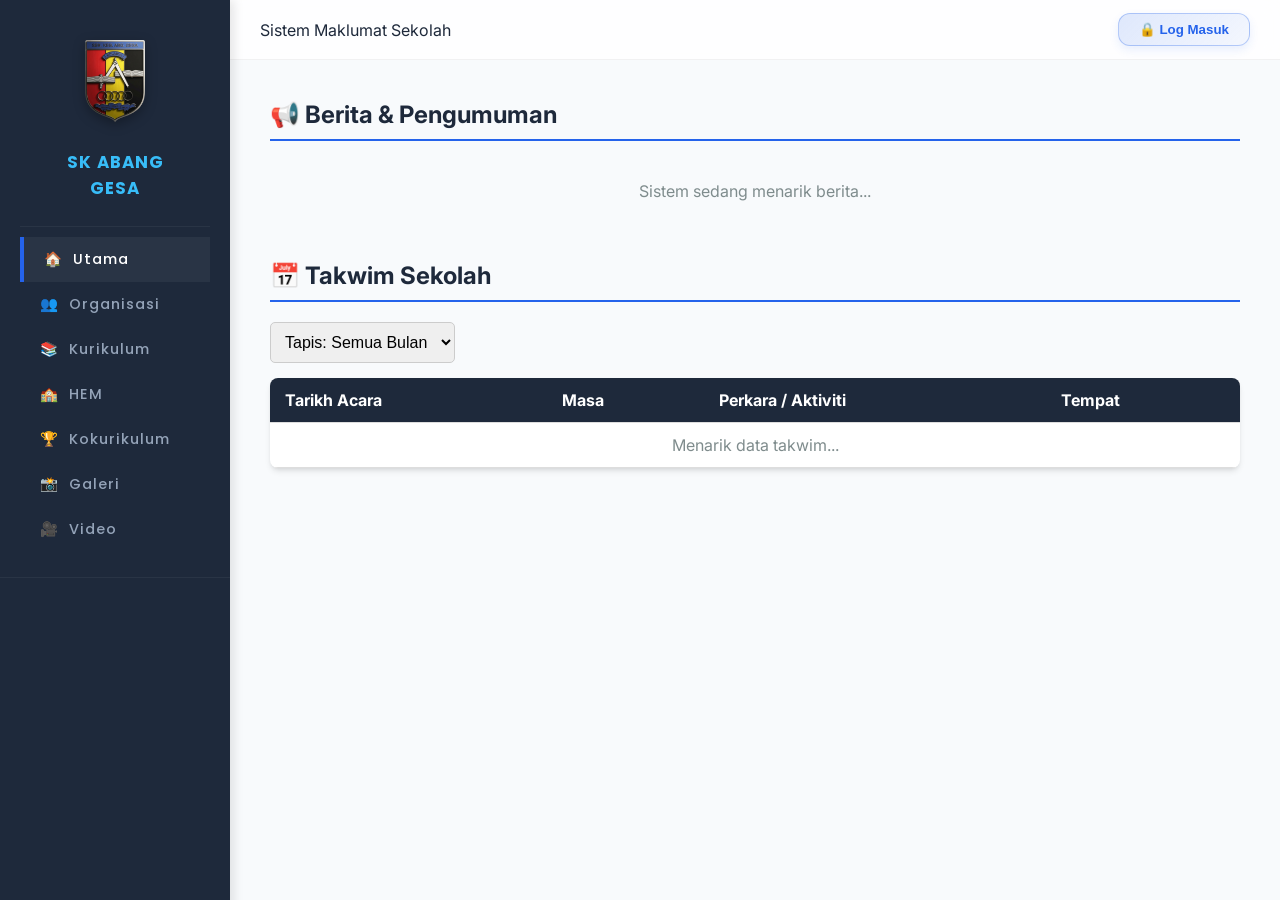
==== commit ea386b03: "Update index.html" ====
--- a/index.html
+++ b/index.html
@@ -9,7 +9,10 @@
 </head>
 <body>
 
+<div class="menu-overlay" id="menuOverlay" onclick="toggleMenu()"></div>
+
 <header>
+    <button class="hamburger-btn" onclick="toggleMenu()">☰</button>
     <div class="welcome-text" id="teksSapaan">Sistem Maklumat Sekolah</div>
     <div class="admin-controls" style="display:flex; align-items:center;">
         <button id="btnLogMasuk" class="admin-login-btn" onclick="bukaModal('modalLogin')">🔒 Log Masuk</button>
@@ -380,6 +383,17 @@
         muatTurunTakwim();
     });
 
+    <script>
+    // FUNGSI MENU HAMBURGER MOBILE
+    function toggleMenu() {
+        const navMenu = document.querySelector('nav');
+        const overlay = document.getElementById('menuOverlay');
+        
+        // Tambah atau buang kelas 'active'
+        navMenu.classList.toggle('active');
+        overlay.classList.toggle('active');
+    }
 </script>
 </body>
-</html>+
+</html>
--- a/style.css
+++ b/style.css
@@ -373,4 +373,87 @@
     color: var(--text-dark); 
     word-break: break-all; 
     font-size: 1.1rem;
-}+
+}
+
+/* =========================================================
+   TETAPAN RESPONSIVE & MENU HAMBURGER (MOBILE)
+   ========================================================= */
+
+/* Butang Hamburger (Sembunyi pada Desktop, Muncul pada Mobile) */
+.hamburger-btn {
+    display: none;
+    background: none;
+    border: none;
+    font-size: 1.8rem;
+    cursor: pointer;
+    color: var(--primary-color);
+    margin-right: 15px;
+    padding: 0;
+}
+
+/* Penutup skrin gelap (Overlay) apabila menu dibuka */
+.menu-overlay {
+    display: none;
+    position: fixed;
+    top: 0; left: 0; width: 100%; height: 100%;
+    background: rgba(0,0,0,0.5);
+    z-index: 9998;
+}
+
+@media screen and (max-width: 768px) {
+    body { display: block; }
+
+    /* 1. HEADER: Susun sebaris dan tunjuk butang hamburger */
+    header {
+        width: 100%;
+        margin-left: 0;
+        left: 0;
+        padding: 10px 15px;
+        box-sizing: border-box;
+        display: flex;
+        align-items: center;
+        z-index: 1000;
+    }
+
+    .hamburger-btn { display: inline-block; } /* Tunjuk di mobile */
+    .welcome-text { flex-grow: 1; font-size: 0.9rem; } /* Tolak butang log masuk ke kanan */
+
+    /* 2. MENU NAVIGASI: Sorok di luar skrin kiri (Slide Menu) */
+    nav {
+        position: fixed;
+        top: 0;
+        left: -100%; /* Sembunyi di luar skrin */
+        width: 260px;
+        height: 100vh;
+        background: #1e293b; /* Warna gelap asal sidebar */
+        z-index: 9999;
+        transition: left 0.3s ease-in-out;
+        box-shadow: 4px 0 15px rgba(0,0,0,0.5);
+        display: flex;
+        flex-direction: column;
+    }
+
+    /* Kembalikan paparan logo di dalam menu mobile */
+    nav .brand { display: flex; margin-bottom: 20px; }
+    nav a { margin: 5px 15px; }
+
+    /* Kelas aktif apabila butang ditekan (Menu meluncur keluar) */
+    nav.active { left: 0; }
+    .menu-overlay.active { display: block; }
+
+    /* 3. KANDUNGAN: Penuhi skrin */
+    .content-container {
+        margin-left: 0;
+        margin-top: 70px;
+        padding: 15px;
+        width: 100%;
+        box-sizing: border-box;
+    }
+
+    /* 4. GRID & JADUAL: Tukar 1 Kolum */
+    .doc-grid, .grid-video, .grid-container, .dashboard-grid { grid-template-columns: 1fr !important; }
+    .takwim-table-wrapper { width: 100%; overflow-x: auto; }
+    .modal-form-box { width: 95%; padding: 20px; }
+}
+
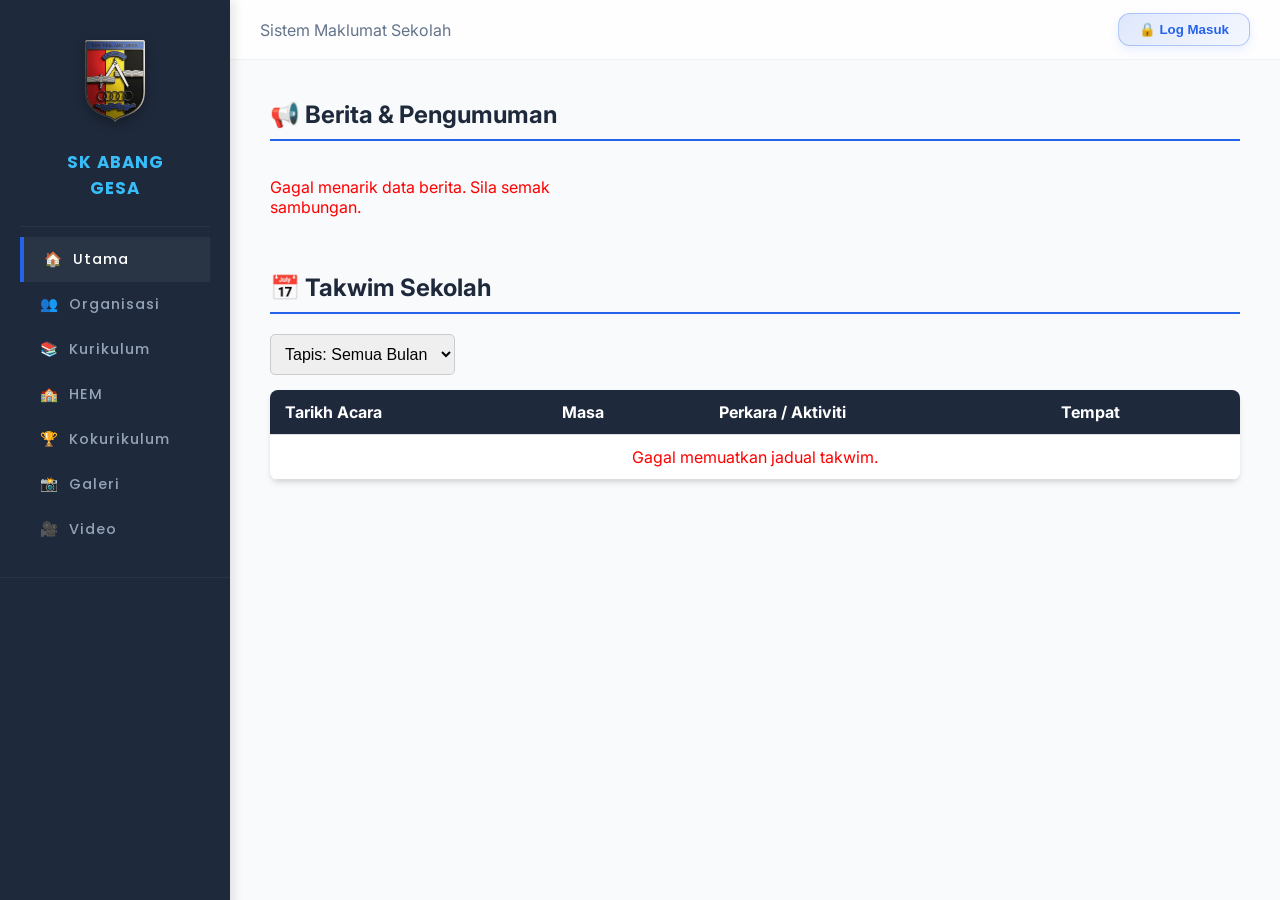
==== commit a7717c02: "Update index.html" ====
--- a/index.html
+++ b/index.html
@@ -383,7 +383,6 @@
         muatTurunTakwim();
     });
 
-    <script>
     // FUNGSI MENU HAMBURGER MOBILE
     function toggleMenu() {
         const navMenu = document.querySelector('nav');
@@ -397,3 +396,4 @@
 </body>
 
 </html>
+
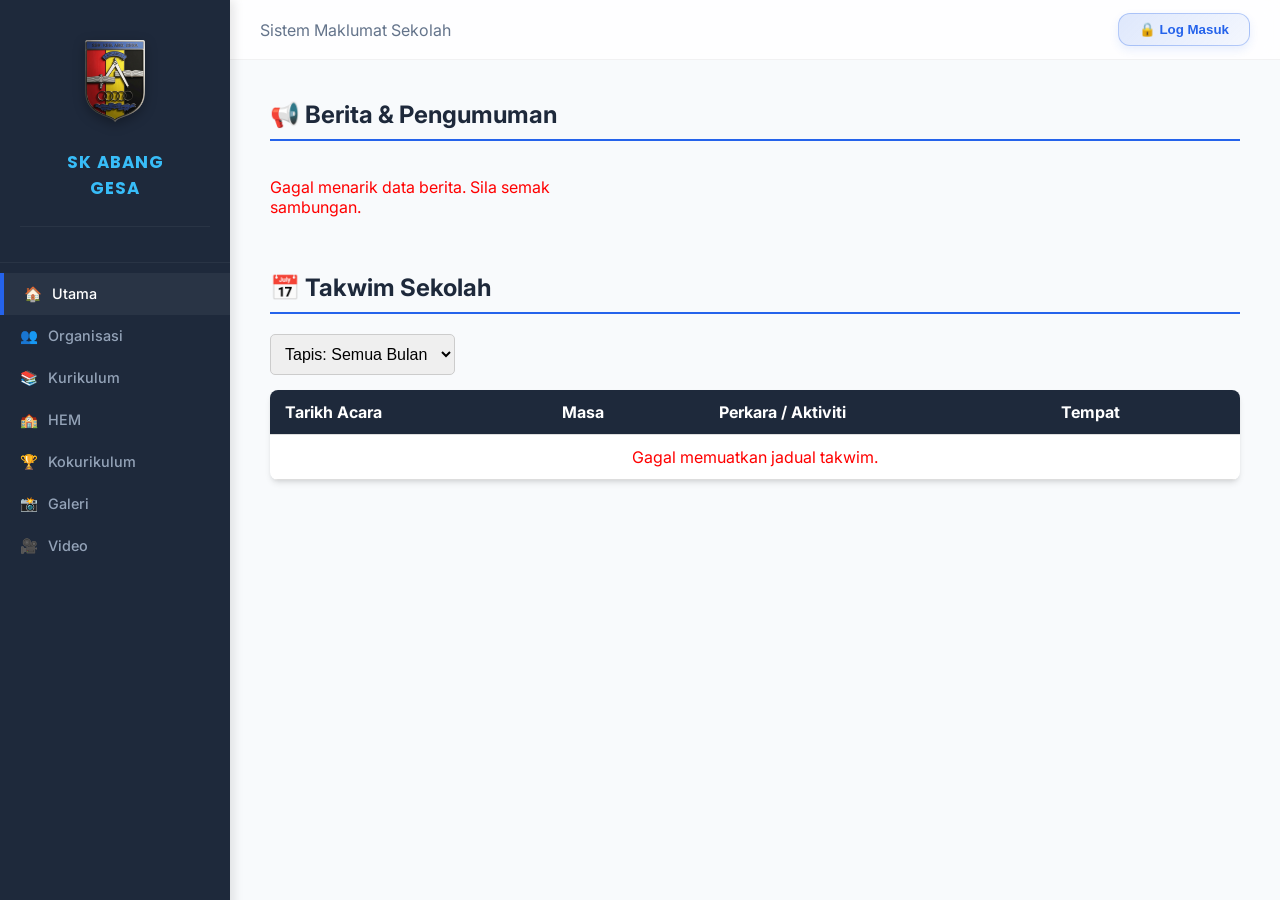
==== commit 5927ca1d: "Update index.html" ====
--- a/index.html
+++ b/index.html
@@ -21,9 +21,10 @@
 </header>
 
 <nav>
-<div class="brand">
+    <div class="brand">
         <img src="logo.png" alt="Logo SK Abang Gesa" class="sekolah-logo">
-    <div class="brand">SK ABANG GESA</div>
+        <div class="brand">SK ABANG GESA</div>
+    </div>
     <a href="index.html" class="active">🏠 <span>Utama</span></a>
     <a href="organisasi.html">👥 <span>Organisasi</span></a>
     <a href="kurikulum.html">📚 <span>Kurikulum</span></a>
@@ -36,7 +37,7 @@
 <div class="content-container">
     <div style="display: flex; justify-content: space-between; align-items: center; border-bottom: 2px solid var(--primary-color); padding-bottom: 10px; margin-bottom: 20px;">
         <h2 style="margin: 0; color: var(--text-dark);">📢 Berita & Pengumuman</h2>
-        <button id="btnTambahBerita" class="btn-add" onclick="bukaModal('modalTambahBerita')" style="display:none;">➕ Tambah Pengumuman</button>
+        <button id="btnTambahBerita" class="btn-add" onclick="bukaModalBaru()" style="display:none;">➕ Tambah Pengumuman</button>
     </div>
     
     <div id="senarai-berita" class="news-grid">
@@ -98,7 +99,8 @@
 
 <div class="modal-form" id="modalTambahBerita">
     <div class="modal-form-box">
-        <h3 style="margin-top:0;">📝 Tambah Pengumuman Baharu</h3>
+        <input type="hidden" id="beritaIdRekod" value="">
+        <h3 id="tajukModalBerita" style="margin-top:0;">📝 Tambah Pengumuman Baharu</h3>
         <label>Tarikh (Cth: 24 Mei 2026):</label>
         <input type="text" id="beritaTarikh" placeholder="24 Mei 2026">
         
@@ -186,6 +188,17 @@
     function bukaModal(idModal) { document.getElementById(idModal).style.display = 'flex'; }
     function tutupModal(idModal) { document.getElementById(idModal).style.display = 'none'; }
 
+    // Buka modal untuk tambah berita BARU
+    function bukaModalBaru() {
+        document.getElementById("beritaIdRekod").value = "";
+        document.getElementById("beritaTarikh").value = "";
+        document.getElementById("beritaTajuk").value = "";
+        document.getElementById("beritaKandungan").value = "";
+        document.getElementById("beritaStatus").value = "Aktif";
+        document.getElementById("tajukModalBerita").innerText = "📝 Tambah Pengumuman Baharu";
+        bukaModal('modalTambahBerita');
+    }
+
     // --- FUNGSI LOG MASUK ---
     async function sahkanLogMasuk() {
         const passcode = document.getElementById('katalaluanAdmin').value.trim();
@@ -229,7 +242,6 @@
         kemaskiniUI();
         const bekas = document.getElementById('senarai-berita');
         try {
-            // URL asal anda untuk baca rekod
             const response = await fetch(`${WEB_APP_URL}?sheetName=Utama_Berita`);
             const result = await response.json();
             bekas.innerHTML = ""; 
@@ -237,24 +249,30 @@
             if (result.status === "success" && result.data.length > 0) {
                 // Terbalikkan array supaya yang terbaru di atas
                 [...result.data].reverse().forEach(berita => {
-                    // Pemetaan selamat (fallback) untuk memastikan tiada ralat undefined
-                    let statusPaparan = berita['Status Paparan'] || berita['Status'] || "Aktif";
-                    let tajuk = berita['Tajuk Pengumuman'] || berita['Tajuk'] || "";
-                    let tarikh = berita['Tarikh'] || "";
-                    let kandungan = berita['Kandungan / Butiran'] || berita['Kandungan'] || "";
-                    let idRekod = berita['ID'];
+                    let statusPaparan = berita.status || berita['Status Paparan'] || berita['Status'] || "Aktif";
+                    let tajuk = berita.tajuk || berita['Tajuk Pengumuman'] || berita['Tajuk'] || "Tiada Tajuk";
+                    let tarikh = berita.tarikh || berita['Tarikh'] || "";
+                    let kandungan = berita.kandungan || berita['Kandungan / Butiran'] || berita['Kandungan'] || "";
+                    let idRekod = berita.rowId || berita['ID'];
 
                     if (statusPaparan === "Aktif" || isAdmin) { 
-                        let butangPadam = isAdmin ? `<button class="btn-delete" style="position:absolute; top:15px; right:15px;" onclick="padamData('Utama_Berita', '${idRekod}')">🗑️ Padam</button>` : '';
-                        let statusBadge = (isAdmin && statusPaparan !== "Aktif") ? `<span style="background:#e74c3c; color:white; padding:4px 8px; font-size:0.7rem; position:absolute; top:-10px; right:15px;">Disembunyikan</span>` : '';
+                        let safeTajuk = tajuk.replace(/'/g, "\\'").replace(/"/g, "&quot;");
+                        let safeKandungan = kandungan.replace(/'/g, "\\'").replace(/"/g, "&quot;").replace(/\n/g, "\\n").replace(/\r/g, "");
+
+                        let butangPadam = isAdmin ? `<button class="btn-delete" style="position:absolute; top:15px; right:15px; background:#e74c3c; color:white; border:none; padding:5px 10px; border-radius:4px; cursor:pointer;" onclick="padamData('Utama_Berita', '${idRekod}')">🗑️ Padam</button>` : '';
+                        
+                        let butangEdit = isAdmin ? `<button class="btn-edit" style="position:absolute; top:15px; right:100px; background:#3498db; color:white; border:none; padding:5px 10px; border-radius:4px; cursor:pointer;" onclick="bukaModalEdit('${idRekod}', '${tarikh}', '${safeTajuk}', '${safeKandungan}', '${statusPaparan}')">✏️ Edit</button>` : '';
+                        
+                        let statusBadge = (isAdmin && statusPaparan !== "Aktif") ? `<span style="background:#e74c3c; color:white; padding:4px 8px; font-size:0.7rem; position:absolute; top:-10px; right:15px; border-radius:4px;">Disembunyikan</span>` : '';
                         
                         bekas.innerHTML += `
-                            <div class="news-card-modern">
+                            <div class="news-card-modern" style="position:relative;">
                                 ${statusBadge}
-                                <div class="news-title">${tajuk}</div>
+                                <div class="news-title" style="margin-right: 160px;">${tajuk}</div>
                                 <div class="news-date">📅 ${tarikh}</div>
                                 <div class="news-content">${kandungan.replace(/\n/g, '<br>')}</div>
                                 ${butangPadam}
+                                ${butangEdit}
                             </div>`;
                     }
                 });
@@ -262,7 +280,20 @@
         } catch (error) { bekas.innerHTML = "<p style='color:red;'>Gagal menarik data berita. Sila semak sambungan.</p>"; }
     }
 
+    // Fungsi buka borang dalam mod edit
+    function bukaModalEdit(id, tarikh, tajuk, kandungan, status) {
+        document.getElementById("beritaIdRekod").value = id;
+        document.getElementById("beritaTarikh").value = tarikh;
+        document.getElementById("beritaTajuk").value = tajuk;
+        document.getElementById("beritaKandungan").value = kandungan.replace(/\\n/g, "\n");
+        document.getElementById("beritaStatus").value = status;
+        
+        document.getElementById("tajukModalBerita").innerText = "✏️ Kemaskini Pengumuman";
+        bukaModal('modalTambahBerita');
+    }
+
     async function simpanBerita() {
+        const id = document.getElementById("beritaIdRekod").value;
         const trkh = document.getElementById("beritaTarikh").value;
         const tjk = document.getElementById("beritaTajuk").value;
         const knd = document.getElementById("beritaKandungan").value;
@@ -270,17 +301,30 @@
 
         if (!trkh || !tjk || !knd) return alert("Sila isikan semua maklumat berita!");
         
-        // Memadankan dengan struktur lama: [Tarikh, Tajuk, Kandungan, Status]
-        const formData = new URLSearchParams({ sheetName: "Utama_Berita", rowData: JSON.stringify([trkh, tjk, knd, sts]) });
+        // Pilih action samada edit atau tambah
+        let modTindakan = id ? "edit" : "tambah"; 
+        
+        const formData = new URLSearchParams({ 
+            sheetName: "Utama_Berita", 
+            action: modTindakan,
+            rowData: JSON.stringify([trkh, tjk, knd, sts]) 
+        });
+        
+        if (id) formData.append("rowId", id);
         
         tutupModal('modalTambahBerita');
         document.getElementById('senarai-berita').innerHTML = "<div style='grid-column: 1 / -1; text-align: center;'>Menyimpan pengumuman...</div>";
         try { 
             await fetch(WEB_APP_URL, { method: 'POST', body: formData }); 
-            // Bersihkan borang
+            
+            // Bersihkan borang kembali
+            document.getElementById("beritaIdRekod").value = "";
             document.getElementById("beritaTarikh").value = "";
             document.getElementById("beritaTajuk").value = "";
             document.getElementById("beritaKandungan").value = "";
+            document.getElementById("beritaStatus").value = "Aktif";
+            document.getElementById("tajukModalBerita").innerText = "📝 Tambah Pengumuman Baharu";
+            
             muatTurunBerita(); 
         } 
         catch { alert("Ralat menyimpan."); muatTurunBerita(); }
@@ -300,7 +344,6 @@
                 let adaData = false;
                 
                 result.data.forEach(takwim => {
-                    // Pemetaan selamat untuk kolum takwim
                     let bulan = takwim['Bulan'] || "";
                     let tarikh = takwim['Tarikh Acara'] || takwim['Tarikh'] || "";
                     let masa = takwim['Masa'] || "";
@@ -310,7 +353,7 @@
 
                     if (pilihanBulan === "Semua" || bulan === pilihanBulan) {
                         adaData = true;
-                        let butangPadam = isAdmin ? `<td class="lajur-tindakan" style="text-align:center;"><button class="btn-delete" style="padding:4px 8px;" onclick="padamData('Utama_Takwim', '${idRekod}')">Padam</button></td>` : `<td class="lajur-tindakan" style="display:none;"></td>`;
+                        let butangPadam = isAdmin ? `<td class="lajur-tindakan" style="text-align:center;"><button class="btn-delete" style="padding:4px 8px; background:#e74c3c; color:white; border:none; border-radius:4px; cursor:pointer;" onclick="padamData('Utama_Takwim', '${idRekod}')">Padam</button></td>` : `<td class="lajur-tindakan" style="display:none;"></td>`;
                         
                         badanTakwim.innerHTML += `
                             <tr>
@@ -343,7 +386,6 @@
 
         if (!trkh || !prkr) return alert("Sila isikan sekurang-kurangnya Tarikh dan Perkara!");
         
-        // Memadankan dengan struktur lama: [Bulan, Tarikh Acara, Masa, Perkara, Tempat]
         const formData = new URLSearchParams({ sheetName: "Utama_Takwim", rowData: JSON.stringify([bln, trkh, ms, prkr, tmpt]) });
         
         tutupModal('modalTambahTakwim');
@@ -351,7 +393,6 @@
         
         try { 
             await fetch(WEB_APP_URL, { method: 'POST', body: formData }); 
-            // Bersihkan borang dan tukar ke bulan terbaru
             document.getElementById("takwimTarikh").value = "";
             document.getElementById("takwimPerkara").value = "";
             document.getElementById('filterBulan').value = bln; 
@@ -388,12 +429,9 @@
         const navMenu = document.querySelector('nav');
         const overlay = document.getElementById('menuOverlay');
         
-        // Tambah atau buang kelas 'active'
         navMenu.classList.toggle('active');
         overlay.classList.toggle('active');
     }
 </script>
 </body>
-
 </html>
-
--- a/style.css
+++ b/style.css
@@ -419,29 +419,54 @@
     .hamburger-btn { display: inline-block; } /* Tunjuk di mobile */
     .welcome-text { flex-grow: 1; font-size: 0.9rem; } /* Tolak butang log masuk ke kanan */
 
-    /* 2. MENU NAVIGASI: Sorok di luar skrin kiri (Slide Menu) */
+/* 2. MENU NAVIGASI: Sorok di luar skrin kiri (Slide Menu) */
     nav {
         position: fixed;
         top: 0;
-        left: -100%; /* Sembunyi di luar skrin */
+        left: -100%; 
         width: 260px;
         height: 100vh;
-        background: #1e293b; /* Warna gelap asal sidebar */
+        background: #1e293b; 
         z-index: 9999;
         transition: left 0.3s ease-in-out;
         box-shadow: 4px 0 15px rgba(0,0,0,0.5);
         display: flex;
         flex-direction: column;
-    }
-
-    /* Kembalikan paparan logo di dalam menu mobile */
-    nav .brand { display: flex; margin-bottom: 20px; }
-    nav a { margin: 5px 15px; }
+        padding-top: 20px;
+        
+        /* FUNGSI SKROL DITAMBAH DI SINI */
+        overflow-y: auto; 
+        padding-bottom: 30px; 
+    }
+
+    /* --- KEMASKINI WARNA TEKS MENU KE PUTIH & RAPATKAN JARAK --- */
+    nav .brand, 
+    nav .brand span { 
+        display: flex; 
+        margin-bottom: 15px; 
+        color: #ffffff !important; 
+    }
+    
+    nav a, 
+    nav a span { 
+        margin: 2px 15px; /* Jarak dirapatkan */
+        color: #ffffff !important; 
+        text-decoration: none;
+        padding: 8px 15px; /* Butang dinipiskan */
+        border-radius: 8px;
+    }
+
+    /* Warna butang menu bila ditekan / aktif */
+    nav a.active, 
+    nav a:hover {
+        background: var(--primary-color) !important;
+        color: #ffffff !important;
+    }
+    /* ------------------------------------------ */
 
     /* Kelas aktif apabila butang ditekan (Menu meluncur keluar) */
     nav.active { left: 0; }
     .menu-overlay.active { display: block; }
-
     /* 3. KANDUNGAN: Penuhi skrin */
     .content-container {
         margin-left: 0;
@@ -457,3 +482,5 @@
     .modal-form-box { width: 95%; padding: 20px; }
 }
 
+
+
